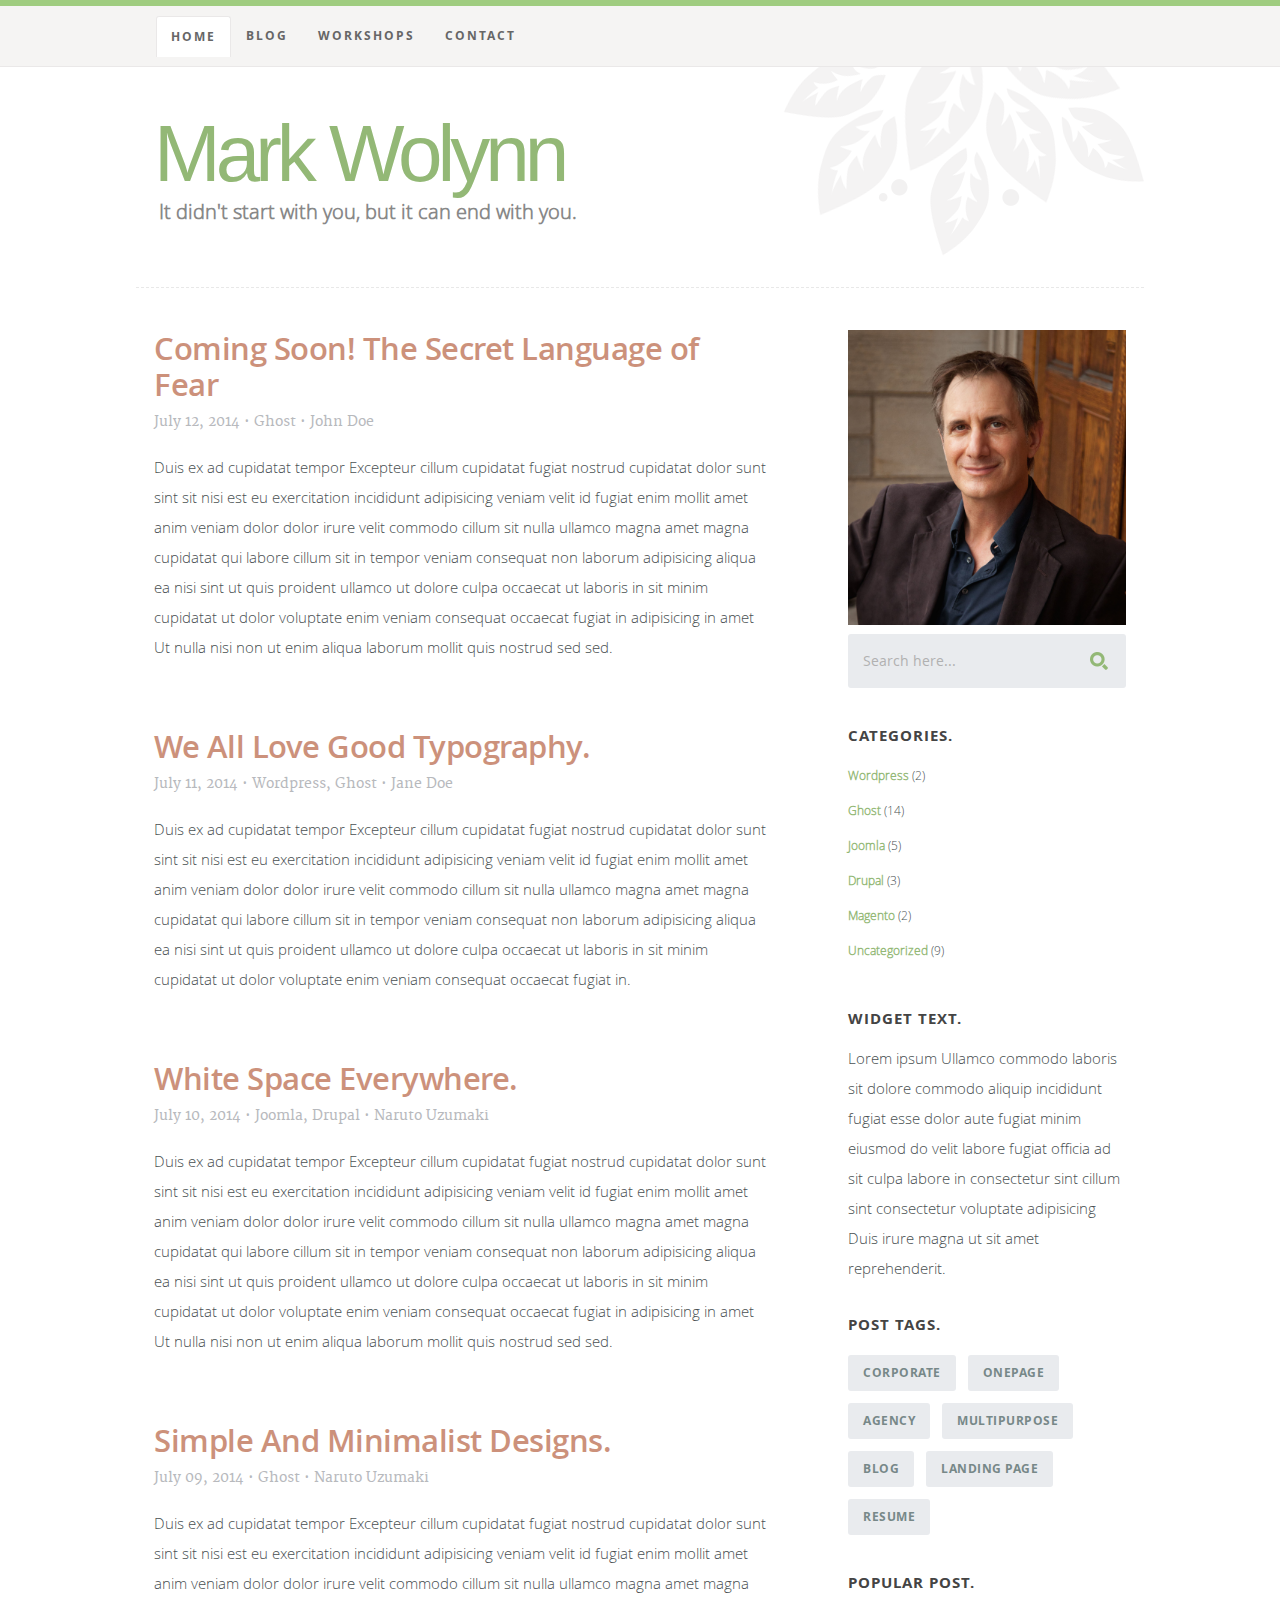
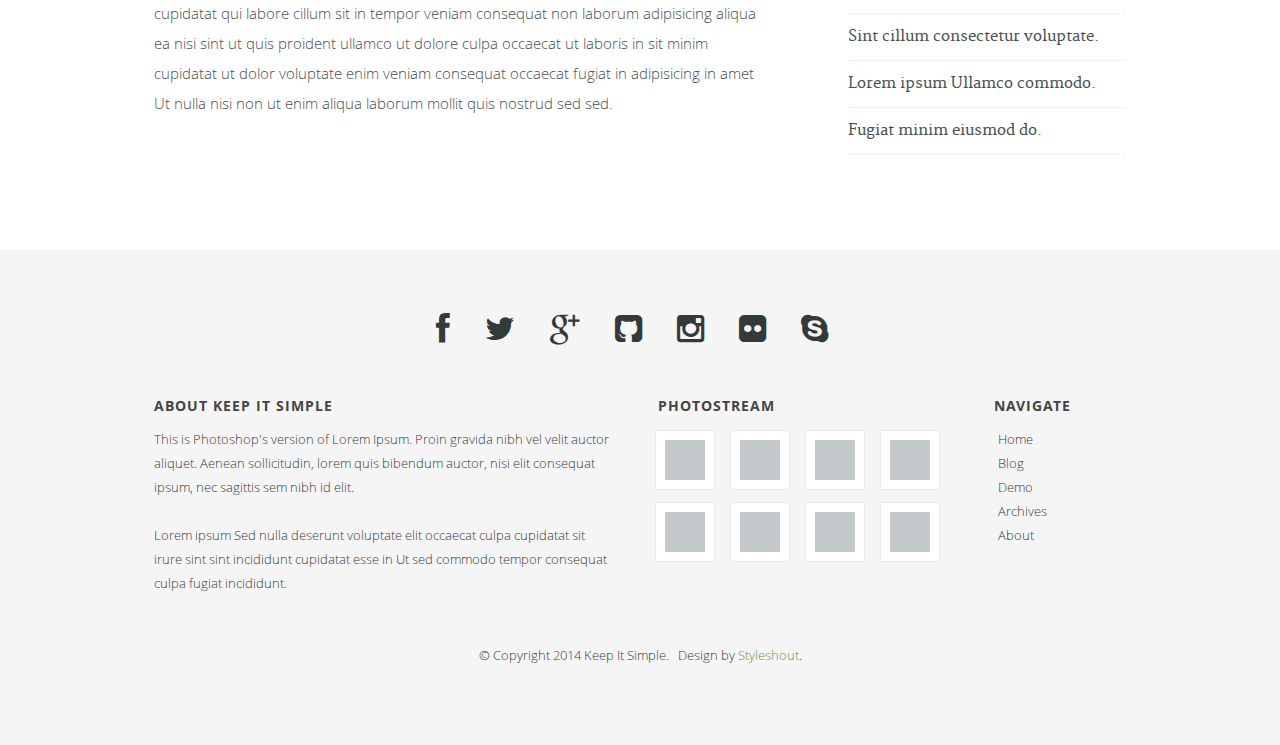
==== index.html @ 11e82af7 "Initial work" ====
<!DOCTYPE html>
<!--[if lt IE 8 ]><html class="no-js ie ie7" lang="en"> <![endif]-->
<!--[if IE 8 ]><html class="no-js ie ie8" lang="en"> <![endif]-->
<!--[if IE 9 ]><html class="no-js ie ie9" lang="en"> <![endif]-->
<!--[if (gte IE 8)|!(IE)]><!--><html class="no-js" lang="en"> <!--<![endif]-->
<head>

   <!--- Basic Page Needs
   ================================================== -->
   <meta charset="utf-8">
    <title>Mark Wolynn</title>
    <meta name="description" content="">  
    <meta name="author" content="">

   <!-- CSS
    ================================================== -->
   <link rel="stylesheet" href="css/default.css">
    <link rel="stylesheet" href="css/layout.css">  
    <link rel="stylesheet" href="css/media-queries.css"> 

   <!-- Script
   ================================================== -->
    <script src="js/modernizr.js"></script>

   <!-- Favicons
    ================================================== -->
    <link rel="shortcut icon" href="favicon.png" >

</head>

<body>

   <!-- Header
   ================================================== -->
   <header id="top">

        <div class="row">

            <div class="header-content twelve columns">
                <h1 id="logo-text"><a href="index.html" title="">Mark Wolynn</a></h1>
                <p id="intro">It didn't start with you, but it can end with you.</p>
            </div>          

        </div>

       <nav id="nav-wrap"> 

            <a class="mobile-btn" href="#nav-wrap" title="Show navigation">Show Menu</a>
               <a class="mobile-btn" href="#" title="Hide navigation">Hide Menu</a>

            <div class="row">                       

                    <ul id="nav" class="nav">
                        <li class="current"><a href="index.html">Home</a></li>
                        <li><a href="">Blog</a></li> 
                        <li><a href="">Workshops</a></li>
                        <li><a href="">Contact</a></li>
                    </ul> <!-- end #nav -->              

            </div> 

       </nav> <!-- end #nav-wrap -->         

   </header> <!-- Header End -->

   <!-- Content
   ================================================== -->
   <div id="content-wrap">

    <div class="row">

        <div id="main" class="eight columns">

            <article class="entry">

                    <header class="entry-header">

                        <h2 class="entry-title">
                            <a href="single.html" title="">Coming Soon! The Secret Language of Fear</a>
                        </h2>                
                    
                        <div class="entry-meta">
                            <ul>
                                <li>July 12, 2014</li>
                                <span class="meta-sep">&bull;</span>                                
                                <li><a href="#" title="" rel="category tag">Ghost</a></li>
                                <span class="meta-sep">&bull;</span>
                                <li>John Doe</li>
                            </ul>
                        </div> 
                     
                    </header> 
                    
                    <div class="entry-content">
                        <p>Duis ex ad cupidatat tempor Excepteur cillum cupidatat fugiat nostrud cupidatat dolor sunt sint sit nisi est eu exercitation incididunt adipisicing veniam velit id fugiat enim mollit amet anim veniam dolor dolor irure velit commodo cillum sit nulla ullamco magna amet magna cupidatat qui labore cillum sit in tempor veniam consequat non laborum adipisicing aliqua ea nisi sint ut quis proident ullamco ut dolore culpa occaecat ut laboris in sit minim cupidatat ut dolor voluptate enim veniam consequat occaecat fugiat in adipisicing in amet Ut nulla nisi non ut enim aliqua laborum mollit quis nostrud sed sed.</p>
                    </div> 

                </article> <!-- end entry -->

                <article class="entry">
                
                    <header class="entry-header">

                        <h2 class="entry-title">
                            <a href="single.html" title="">We All Love Good Typography.</a>
                        </h2>                
                    
                        <div class="entry-meta">
                            <ul>
                                <li>July 11, 2014</li>
                                <span class="meta-sep">&bull;</span>                            
                                <li>
                                    <a href="#" title="" rel="category tag">Wordpress</a>,
                                    <a href="#" title="" rel="category tag">Ghost</a>  
                                </li>
                                <span class="meta-sep">&bull;</span>
                                <li>Jane Doe</li>
                            </ul>
                        </div>
                     
                    </header>           

                    <div class="entry-content">
                        <p>Duis ex ad cupidatat tempor Excepteur cillum cupidatat fugiat nostrud cupidatat dolor sunt sint sit nisi est eu exercitation incididunt adipisicing veniam velit id fugiat enim mollit amet anim veniam dolor dolor irure velit commodo cillum sit nulla ullamco magna amet magna cupidatat qui labore cillum sit in tempor veniam consequat non laborum adipisicing aliqua ea nisi sint ut quis proident ullamco ut dolore culpa occaecat ut laboris in sit minim cupidatat ut dolor voluptate enim veniam consequat occaecat fugiat in.</p>
                    </div> 

                </article> <!-- end entry -->

                <article class="entry">
                
                    <header class="entry-header">

                        <h2 class="entry-title">
                            <a href="single.html" title="">White Space Everywhere.</a>
                        </h2>                
                    
                        <div class="entry-meta">
                            <ul>
                                <li>July 10, 2014</li>
                                <span class="meta-sep">&bull;</span>                                
                                <li>
                                    <a href="#" title="" rel="category tag">Joomla</a>,
                                    <a href="#" title="" rel="category tag">Drupal</a>  
                                </li>
                                <span class="meta-sep">&bull;</span>
                                <li>Naruto Uzumaki</li>
                            </ul>
                        </div> 
                     
                    </header>           

                    <div class="entry-content">
                        <p>Duis ex ad cupidatat tempor Excepteur cillum cupidatat fugiat nostrud cupidatat dolor sunt sint sit nisi est eu exercitation incididunt adipisicing veniam velit id fugiat enim mollit amet anim veniam dolor dolor irure velit commodo cillum sit nulla ullamco magna amet magna cupidatat qui labore cillum sit in tempor veniam consequat non laborum adipisicing aliqua ea nisi sint ut quis proident ullamco ut dolore culpa occaecat ut laboris in sit minim cupidatat ut dolor voluptate enim veniam consequat occaecat fugiat in adipisicing in amet Ut nulla nisi non ut enim aliqua laborum mollit quis nostrud sed sed.</p>
                    </div> 

                </article> <!-- end entry -->  

                <article class="entry">
                
                    <header class="entry-header">

                        <h2 class="entry-title">
                            <a href="single.html" title="">Simple And Minimalist Designs.</a>
                        </h2>                
                    
                        <div class="entry-meta">
                            <ul>
                                <li>July 09, 2014</li>
                                <span class="meta-sep">&bull;</span>                                
                                <li>
                                    <a href="#" title="" rel="category tag">Ghost</a>  
                                </li>
                                <span class="meta-sep">&bull;</span>
                                <li>Naruto Uzumaki</li>
                            </ul>
                        </div> 
                     
                    </header>           

                    <div class="entry-content">
                        <p>Duis ex ad cupidatat tempor Excepteur cillum cupidatat fugiat nostrud cupidatat dolor sunt sint sit nisi est eu exercitation incididunt adipisicing veniam velit id fugiat enim mollit amet anim veniam dolor dolor irure velit commodo cillum sit nulla ullamco magna amet magna cupidatat qui labore cillum sit in tempor veniam consequat non laborum adipisicing aliqua ea nisi sint ut quis proident ullamco ut dolore culpa occaecat ut laboris in sit minim cupidatat ut dolor voluptate enim veniam consequat occaecat fugiat in adipisicing in amet Ut nulla nisi non ut enim aliqua laborum mollit quis nostrud sed sed.</p>
                    </div> 

                </article> <!-- end entry -->   
                        

        </div> <!-- end main -->

        <div id="sidebar" class="four columns">

            <div class="">
                <img src="images/MarkWolynn.jpg">
            </div>

            <div class="widget widget_search">
                  <h3>Search</h3> 
                  <form action="#">

                     <input type="text" value="Search here..." onblur="if(this.value == '') { this.value = 'Search here...'; }" onfocus="if (this.value == 'Search here...') { this.value = ''; }" class="text-search">
                     <input type="submit" value="" class="submit-search">

                  </form>
               </div>

            <div class="widget widget_categories group">
                <h3>Categories.</h3> 
                <ul>
                        <li><a href="#" title="">Wordpress</a> (2)</li>
                        <li><a href="#" title="">Ghost</a> (14)</li>
                        <li><a href="#" title="">Joomla</a> (5)</li>
                        <li><a href="#" title="">Drupal</a> (3)</li>
                        <li><a href="#" title="">Magento</a> (2)</li>
                        <li><a href="#" title="">Uncategorized</a> (9)</li>                     
                    </ul>
                </div>

                <div class="widget widget_text group">
                    <h3>Widget Text.</h3>

                <p>Lorem ipsum Ullamco commodo laboris sit dolore commodo aliquip incididunt fugiat esse dolor aute fugiat minim eiusmod do velit labore fugiat officia ad sit culpa labore in consectetur sint cillum sint consectetur voluptate adipisicing Duis irure magna ut sit amet reprehenderit.</p>

            </div>

            <div class="widget widget_tags">
               <h3>Post Tags.</h3>

               <div class="tagcloud group">
                    <a href="#">Corporate</a>
                  <a href="#">Onepage</a>
                  <a href="#">Agency</a>
                  <a href="#">Multipurpose</a>
                  <a href="#">Blog</a>
                  <a href="#">Landing Page</a>
                  <a href="#">Resume</a>
               </div>
                  
            </div>

            <div class="widget widget_popular">
               <h3>Popular Post.</h3>

               <ul class="link-list">
                  <li><a href="#">Sint cillum consectetur voluptate.</a></li>
                  <li><a href="#">Lorem ipsum Ullamco commodo.</a></li>
                  <li><a href="#">Fugiat minim eiusmod do.</a></li>                     
               </ul>
                  
            </div>
            
        </div> <!-- end sidebar -->

    </div> <!-- end row -->

   </div> <!-- end content-wrap -->
   

   <!-- Footer
   ================================================== -->
   <footer>

      <div class="row"> 

        <div class="twelve columns">    
                <ul class="social-links">
               <li><a href="#"><i class="fa fa-facebook"></i></a></li>
               <li><a href="#"><i class="fa fa-twitter"></i></a></li>
               <li><a href="#"><i class="fa fa-google-plus"></i></a></li>               
               <li><a href="#"><i class="fa fa-github-square"></i></a></li>
               <li><a href="#"><i class="fa fa-instagram"></i></a></li>
               <li><a href="#"><i class="fa fa-flickr"></i></a></li>               
               <li><a href="#"><i class="fa fa-skype"></i></a></li>
            </ul>           
        </div>
        
         <div class="six columns info">

            <h3>About Keep It Simple</h3> 

            <p>This is Photoshop's version  of Lorem Ipsum. Proin gravida nibh vel velit auctor aliquet.
            Aenean sollicitudin, lorem quis bibendum auctor, nisi elit consequat ipsum, nec sagittis sem
            nibh id elit. 
            </p>

            <p>Lorem ipsum Sed nulla deserunt voluptate elit occaecat culpa cupidatat sit irure sint 
            sint incididunt cupidatat esse in Ut sed commodo tempor consequat culpa fugiat incididunt.</p>

         </div>

         <div class="four columns">

            <h3>Photostream</h3>
            
            <ul class="photostream group">
               <li><a href="#"><img alt="thumbnail" src="images/thumb.jpg"></a></li>
               <li><a href="#"><img alt="thumbnail" src="images/thumb.jpg"></a></li>
               <li><a href="#"><img alt="thumbnail" src="images/thumb.jpg"></a></li>
               <li><a href="#"><img alt="thumbnail" src="images/thumb.jpg"></a></li>
               <li><a href="#"><img alt="thumbnail" src="images/thumb.jpg"></a></li>
               <li><a href="#"><img alt="thumbnail" src="images/thumb.jpg"></a></li>
               <li><a href="#"><img alt="thumbnail" src="images/thumb.jpg"></a></li>
               <li><a href="#"><img alt="thumbnail" src="images/thumb.jpg"></a></li>
            </ul>           

         </div>

         <div class="two columns">
            <h3 class="social">Navigate</h3>

            <ul class="navigate group">
               <li><a href="#">Home</a></li>
               <li><a href="#">Blog</a></li>
               <li><a href="#">Demo</a></li>
               <li><a href="#">Archives</a></li>
               <li><a href="#">About</a></li>
            </ul>
         </div>

         <p class="copyright">&copy; Copyright 2014 Keep It Simple. &nbsp; Design by <a title="Styleshout" href="http://www.styleshout.com/">Styleshout</a>.</p>
        
      </div> <!-- End row -->

      <div id="go-top"><a class="smoothscroll" title="Back to Top" href="#top"><i class="fa fa-chevron-up"></i></a></div>

   </footer> <!-- End Footer-->


   <!-- Java Script
   ================================================== -->
   <script src="http://ajax.googleapis.com/ajax/libs/jquery/1.10.2/jquery.min.js"></script>
   <script>window.jQuery || document.write('<script src="js/jquery-1.10.2.min.js"><\/script>')</script>
   <script type="text/javascript" src="js/jquery-migrate-1.2.1.min.js"></script>  
   <script src="js/main.js"></script>

</body>

</html>
---- css/default.css ----
/*
=====================================================================
*   Keep It Simple v2.0 Default Stylesheet
*   url: styleshout.com
*   07-12-2014
=====================================================================

TOC:

a. Webfonts and Icon fonts
b. Reset
c. Default Styles
   1. Basic
   2. Typography
   3. Links
   4. Media
   5. Buttons
   6. Forms
   d. Grid
   e. Others
   1. Clearing
   2. Misc

=====================================================================  */


/* ------------------------------------------------------------------ */
/* a. Webfonts and Icon fonts
 -------------------------------------------------------------------- */

@import url("fonts.css");
@import url("font-awesome/css/font-awesome.min.css");

/* ------------------------------------------------------------------
/* b. Reset
      Adapted from:
      Normalize.css - https://github.com/necolas/normalize.css/
      HTML5 Doctor Reset - html5doctor.com/html-5-reset-stylesheet/
/* ------------------------------------------------------------------ */

html, body, div, span, object, iframe,
h1, h2, h3, h4, h5, h6, p, blockquote, pre,
abbr, address, cite, code,
del, dfn, em, img, ins, kbd, q, samp,
small, strong, sub, sup, var,
b, i,
dl, dt, dd, ol, ul, li,
fieldset, form, label, legend,
table, caption, tbody, tfoot, thead, tr, th, td,
article, aside, canvas, details, figcaption, figure,
footer, header, hgroup, menu, nav, section, summary,
time, mark, audio, video {
   margin: 0;
   padding: 0;
   border: 0;
   outline: 0;
   font-size: 100%;
   vertical-align: baseline;
   background: transparent;
}

article,aside,details,figcaption,figure,
footer,header,hgroup,menu,nav,section {
   display: block;
}

audio,
canvas,
video {
   display: inline-block;
}

audio:not([controls]) {
   display: none;
   height: 0;
}

[hidden] { display: none; }

code, kbd, pre, samp {
   font-family: monospace, serif;
   font-size: 1em;
}

pre {
   white-space: pre;
   white-space: pre-wrap;
   word-wrap: break-word;
}

blockquote, q { quotes: &#8220 &#8220; }

blockquote:before, blockquote:after,
q:before, q:after {
   content: '';
   content: none;
}

ins {
   background-color: #ff9;
   color: #000;
   text-decoration: none;
}

mark {
   background-color: #F1EE78;
   color: #555;
}

del { text-decoration: line-through; }

abbr[title], dfn[title] {
   border-bottom: 1px dotted;
   cursor: help;
}

table {
   border-collapse: collapse;
   border-spacing: 0;
}


/* ------------------------------------------------------------------ */
/* c. Default and Basic Styles
      Adapted from:
      Skeleton CSS Framework - http://www.getskeleton.com/
      Typeplate Typographic Starter Kit - http://typeplate.com/
/* ------------------------------------------------------------------ */


/* 1. Basic  ------------------------------------------------------- */

*,
*:before,
*:after {
   -moz-box-sizing: border-box;
   -webkit-box-sizing: border-box;
   box-sizing: border-box;
}

html { font-size: 62.5%; }

body {
   background: #fff;
   font-family: 'opensans-light', sans-serif;
   font-weight: normal;
   font-size: 15px;
   line-height: 30px;
	color: #4A5153;	

   -webkit-font-smoothing: antialiased; /* Fix for webkit rendering */
	-webkit-text-size-adjust: 100%;
}

/* 2. Typography
      Vertical rhythm with leading derived from 6
--------------------------------------------------------------------- */

h1, h2, h3, h4, h5, h6 {
   color: #444;
	font-family: 'opensans-semibold', sans-serif;
   font-weight: normal;
   text-rendering: optimizeLegibility;
}
h1 a, h2 a, h3 a, h4 a, h5 a, h6 a { font-weight: inherit; }
h1 { font-size: 38px; line-height: 42px; margin-bottom: 12px; letter-spacing: -1px; }
h2 { font-size: 28px; line-height: 36px; margin-bottom: 6px; }
h3 { font-size: 22px; line-height: 30px; margin-bottom: 12px; }
h4 { font-size: 20px; line-height: 30px; margin-bottom: 6px; }
h5 { font-size: 18px; line-height: 30px; }
h6 { font-size: 14px; line-height: 30px; }
.subheader { }

p { margin: 0 0 30px 0; }
p img { margin: 0; }
p.lead {
   font: 18px/33px 'opensans-light', sans-serif;
   margin-bottom: 18px;   
}

/* for 'em' and 'strong' tags, font-size and line-height should be same with
the body tag due to rendering problems in some browsers */
em { font: 15px/30px 'merriweather-italic', sans-serif; }
strong, b { font: 15px/30px 'merriweather-bold', sans-serif; }
small { font-size: 11px; line-height: inherit; }

/*	Blockquotes */
blockquote {
   margin: 30px 0px;
   padding-left: 40px;
   position: relative;
}
blockquote:before {
   content: "\201C";
   opacity: 0.45;
   font-size: 80px;
   line-height: 0px;
   margin: 0;
   font-family: arial, sans-serif;

   position: absolute;
   top:  30px;
	left: 0;
}
blockquote p {
   font-family: georgia, serif;
   font-style: italic;
   padding: 0;
   font-size: 18px;
   line-height: 30px;
}
blockquote cite {
   display: block;
   font-size: 12px;
   font-style: normal;
   line-height: 18px;
}
blockquote cite:before { content: "\2014 \0020"; }
blockquote cite a,
blockquote cite a:visited { color: #8B9798; border: none }

/* ---------------------------------------------------------------------
/*  Pull Quotes Markup
/*
    <aside class="pull-quote">
		<blockquote>
			<p></p>
		</blockquote>
	 </aside>
/*
/* --------------------------------------------------------------------- */
.pull-quote {
   position: relative;
	padding: 18px 30px 18px 0px;
}
.pull-quote:before,
.pull-quote:after {
	height: 1em;
	opacity: 0.45;
	position: absolute;
	font-size: 80px;
   font-family: Arial, Sans-Serif;
}
.pull-quote:before {
	content: "\201C";
	top:  33px;
	left: 0;
}
.pull-quote:after {
	content: '\201D';
	bottom: -33px;
	right: 0;
}
.pull-quote blockquote {
   margin: 0;
}
.pull-quote blockquote:before {
   content: none;
}

/* Abbreviations */
abbr {
   font-family: 'opensans-bold', sans-serif;
	font-variant: small-caps;
	text-transform: lowercase;
   letter-spacing: .5px;
	color: gray;
}
abbr:hover { cursor: help; }

/* drop cap */
.drop-cap:first-letter {
	float: left;
	margin: 0;
	padding: 14px 6px 0 0;
	font-size: 84px;
	font-family: /* Copperplate */ 'opensans-bold', sans-serif;
   line-height: 60px;
	text-indent: 0;
	background: transparent;
	color: inherit;
}

hr { border: solid #E8E8E8; border-width: 1px 0 0; clear: both; margin: 11px 0 30px; height: 0; }


/*  3. Links  ------------------------------------------------------- */

a, a:visited {
   text-decoration: none;
   outline: 0;
   color: #93B876;
   
   -webkit-transition: color .3s ease-in-out;
   -moz-transition: color .3s ease-in-out;
   -o-transition: color .3s ease-in-out;
   transition: color .3s ease-in-out;
}
a:hover, a:focus { color: #34393A; }
p a, p a:visited { line-height: inherit; }


/*  4. List  --------------------------------------------------------- */

ul, ol { margin-bottom: 24px; margin-top: 12px; }
ul { list-style: none  }
ol { list-style: decimal; }
ol, ul.square, ul.circle, ul.disc { margin-left: 17px; }
ul.square { list-style: square }
ul.circle { list-style: circle }
ul.disc { list-style: disc }
ul li { padding-left: 4px; }
ul.large li { }
li p { }
ul ul, ul ol,
ol ol, ol ul { margin: 6px 0 6px 17px; }
ul ul li, ul ol li,
ol ol li, ol ul li { }


/* ---------------------------------------------------------------------
/*  Stats Tab Markup

    <ul class="stats-tabs">
		<li><a href="#">[value]<em>[name]</em></a></li>
	 </ul>

    Extend this object into your markup.
/*
/* --------------------------------------------------------------------- */
.stats-tabs {
   padding: 0;
   margin: 24px 0;
}
.stats-tabs li {
	display: inline-block;
	margin: 0 10px 18px 0;
	padding: 0 10px 0 0;
	border-right: 1px solid #ccc;
}
.stats-tabs li:last-child {
	margin: 0;
	padding: 0;
	border: none;
}
.stats-tabs li a {
	display: inline-block;
	font-size: 24px;
	font-family: 'opensans-bold', sans-serif;
   border: none;
   color: #444;
}
.stats-tabs li a:hover {
   color: #93B876;
}
.stats-tabs li a em {
	display: block;
	margin: 6px 0 0 0;
	font-size: 14px;
	font-family: 'opensans-regular', sans-serif;
   color: #8B9798;
}

/* definition list */
dl { margin: 12px 0; }
dt { margin: 0; color: #93B876; }
dd { margin: 0 0 0 20px; }

/* Lining Definition Style Markup */
.lining dt,
.lining dd {
	display: inline;
	margin: 0;
}
.lining dt + dt:before,
.lining dd + dt:before {
	content: "\A";
	white-space: pre;
}
.lining dd + dd:before {
	content: ", ";
}
.lining dd:before {
	content: ": ";
	margin-left: -0.2em;
}

/* Dictionary Definition Style Markup */
.dictionary-style dt {
	display: inline;
	counter-reset: definitions;
}
.dictionary-style dt + dt:before {
	content: ", ";
	margin-left: -0.2em;
}
.dictionary-style dd {
	display: block;
	counter-increment: definitions;
}
.dictionary-style dd:before {
	content: counter(definitions, decimal) ". ";
}

/* Pagination */
.pagination {
   margin: 36px auto;
   text-align: center;
}
.pagination ul li {
   display: inline-block;
   margin: 0;
   padding: 0;
}
.pagination .page-numbers {
   font: 15px/21px 'opensans-bold', sans-serif;
   display: inline-block;
   padding: 6px 10px;
   margin-right: 3px;
   margin-bottom: 6px;
	color: #6E757C;
	background-color: #E6E8EB;

	-webkit-transition: all 200ms ease-in-out;
	-moz-transition: all 200ms ease-in-out;
	-o-transition: all 200ms ease-in-out;
	-ms-transition: all 200ms ease-in-out;
	transition: all 200ms ease-in-out;

   border-radius: 3px;
}
.pagination .page-numbers:hover {
   background: #838A91;
   color: #fff;
}
.pagination .current,
.pagination .current:hover {
   background-color: #93B876;
   color: #fff;
}
.pagination .inactive,
.pagination .inactive:hover {
   background-color: #E6E8EB;
	color: #A9ADB2;
}
.pagination .prev, .pagination .next {}

/* 5. Media   --------------------------------------------------------- */

img,
video,
iframe,
embed,
object {
   max-width: 100%;
   height: auto;
}
img.pull-right { margin: 12px 0px 0px 18px; }
img.pull-left { margin: 12px 18px 0px 0px; }

/* 6. Buttons  --------------------------------------------------------- */

.button,
.button:visited,
button,
input[type="submit"],
input[type="reset"],
input[type="button"] {
   font: 14px/30px 'opensans-bold', sans-serif;
   background: #9CCF5F;
   color: #fff;
   display: inline-block;   
	text-decoration: none;
   padding: 12px 20px;
	margin-bottom: 18px;
   border: none;
   cursor: pointer;
   height: auto;
   text-transform: uppercase;
   letter-spacing: 2px;
   text-align: center;

   -webkit-transition: all .2s ease-in-out;
	-moz-transition: all .2s ease-in-out;
	-o-transition: all .2s ease-in-out;
	-ms-transition: all .2s ease-in-out;
	transition: all .2s ease-in-out;

   border-radius: 3px;
}

.button:hover,
button:hover,
input[type="submit"]:hover,
input[type="reset"]:hover,
input[type="button"]:hover {
   background: #70A431;
   color: #fff;
}

.button:active,
button:active,
input[type="submit"]:active,
input[type="reset"]:active,
input[type="button"]:active {
   background: #70A431;
   color: #fff;
}

/* Fix for odd Mozilla border & padding issues */
button::-moz-focus-inner,
input::-moz-focus-inner {
    border: 0;
    padding: 0;
}


/* 7. Forms  --------------------------------------------------------- */

form { margin-bottom: 24px; }
fieldset { margin-bottom: 24px; }

input,
button {
	-webkit-font-smoothing: antialiased;
}

input[type="text"],
input[type="password"],
input[type="email"],
textarea,
select {
   display: block;
   padding: 12px 15px;
   margin: 0 0 24px 0;
   border: 0;
   outline: none;
   vertical-align: middle;
   /* min-width: 225px; */
	max-width: 100%;
   
	background: #E9EBEE;
	color: #B1B1B1;

	font-family: 'opensans-regular', sans-serif;
	font-size: 14px;
   line-height: 30px;
   height: 54px;
   border-radius: 3px;
}
textarea {
	min-height: 162px;
}

/* select { padding: 0;
   width: 220px;
   } */

input[type="text"]:focus,
input[type="password"]:focus,
input[type="email"]:focus,
textarea:focus {
	background: #AFB7BE;
	color: #fff;
}

label,
legend {
   font: 16px/24px 'opensans-bold', sans-serif;
	margin: 12px 0;
   color: #3d4145;
   display: block;
}
label span,
legend span {
	color: #8B9798;
   font: 14px/24px 'opensans-regular', sans-serif;
}

input[type="checkbox"],
input[type="radio"] {
   font-size: 15px;
   color: #3d4145;
}

input[type="checkbox"] { display: inline; }


/* ------------------------------------------------------------------ */
/* d. Grid
--------------------------------------------------------------------- */

/* default
--------------------------------------------------------------- */
.row {
   width: 94%;
   max-width: 1008px;
   margin: 0 auto;
}
/* fixed width for IE8 */
.ie .row { width: 1000px; }

.narrow .row { max-width: 980px; }

.row .row { 
	width: auto; 
	max-width: none; 
	margin: 0 -18px; 
}

/* row clearing */
.row:before,
.row:after {
    content: " ";
    display: table;
}
.row:after { clear: both; }

.column, .columns {
   position: relative;
   padding: 0 18px;
   min-height: 1px;
   float: left;
}
.column.centered, .columns.centered  {
    float: none;
    margin: 0 auto;
}

/* removed gutters */
.row.collapsed > .column,
.row.collapsed > .columns,
.column.collapsed, .columns.collapsed  { padding: 0; }

[class*="column"] + [class*="column"]:last-child { float: right; }
[class*="column"] + [class*="column"].end { float: right; }

/* column widths */
.one, .row .one        { width: 8.33333%; }
.two, .row .two        { width: 16.66667%; }
.three, .row .three    { width: 25%; }
.four, .row .four      { width: 33.33333%; }
.five, .row .five      { width: 41.66667%; }
.six, .row .six        { width: 50%; }
.seven, .row .seven    { width: 58.33333%; }
.eight, .row .eight    { width: 66.66667%; }
.nine, .row .nine      { width: 75%; }
.ten .row .ten         { width: 83.33333%; }
.eleven, .row .eleven  { width: 91.66667%; }
.twelve, .row .twelve  { width: 100%; }

/* Offsets */
.row .offset-1    { margin-left: 8.33333%; }
.row .offset-2    { margin-left: 16.66667%; }
.row .offset-3    { margin-left: 25%; }
.row .offset-4    { margin-left: 33.33333%; }
.row .offset-5    { margin-left: 41.66667%; }
.row .offset-6    { margin-left: 50%; }
.row .offset-7    { margin-left: 58.33333%; }
.row .offset-8    { margin-left: 66.66667%; }
.row .offset-9    { margin-left: 75%; }
.row .offset-10   { margin-left: 83.33333%; }
.row .offset-11   { margin-left: 91.66667%; }

/* block grids
--------------------------------------------------------------------- */
.bgrid-sixths [class*="column"]   { width: 16.66667%; }
.bgrid-quarters [class*="column"] { width: 25%; }
.bgrid-thirds [class*="column"]   { width: 33.33333%; }
.bgrid-halves [class*="column"]   { width: 50%; }

[class*="bgrid"] [class*="column"] + [class*="column"]:last-child { float: left; }

/* Left clearing for block grid columns - columns that changes width in
different screen sizes. Allows columns with different heights to align
properly.
--------------------------------------------------------------------- */
.first { clear: left; }   /* first column in default screen */
.s-first { clear: none; } /* first column in smaller screens */

/* smaller screens
--------------------------------------------------------------- */
@media only screen and (max-width: 900px) {

   /* block grids on small screens */
   .s-bgrid-sixths [class*="column"]   { width: 16.66667%; }
   .s-bgrid-quarters [class*="column"] { width: 25%; }
   .s-bgrid-thirds [class*="column"]   { width: 33.33333%; }
   .s-bgrid-halves [class*="column"]   { width: 50%; }

   /* block grids left clearing */
   .first { clear: none; }
   .s-first { clear: left; }

}

/* screenwidth less than 768px - mobile/smaller tablets
--------------------------------------------------------------- */
@media only screen and (max-width: 767px) {

   .row {
	   width: 480px;
	   margin: 0 auto;
      padding: 0;
	}
   .column, .columns {
	   width: auto !important;      
	   float: none;
	   margin-left: 0;
	   margin-right: 0;
      padding: 0 30px;
   }
   .row .row { 
   	width: auto; 
   	max-width: none; 
   	margin: 0 -30px; 
   }

   [class*="column"] + [class*="column"]:last-child { float: none; }
   [class*="bgrid"] [class*="column"] + [class*="column"]:last-child { float: none; }

   /* Offsets */
   .row .offset-1    { margin-left: 0%; }
   .row .offset-2    { margin-left: 0%; }
   .row .offset-3    { margin-left: 0%; }
   .row .offset-4    { margin-left: 0%; }
   .row .offset-5    { margin-left: 0%; }
   .row .offset-6    { margin-left: 0%; }
   .row .offset-7    { margin-left: 0%; }
   .row .offset-8    { margin-left: 0%; }
   .row .offset-9    { margin-left: 0%; }
   .row .offset-10   { margin-left: 0%; }
   .row .offset-11   { margin-left: 0%; }
}

/* screenwidth less than or equal 480px - mobile wide
--------------------------------------------------------------- */
@media only screen and (max-width: 480px) {

   .row { width: auto; }

}

/* larger screens
--------------------------------------------------------------- */
@media screen and (min-width: 1200px) {

   .wide .row { max-width: 1180px; }

}

/* ------------------------------------------------------------------ */
/* e. Others
/* ------------------------------------------------------------------ */

/*  1. Clearing
    (http://nicolasgallagher.com/micro-clearfix-hack/
--------------------------------------------------------------------- */

.group:before,
.group:after {
    content: " ";
    display: table;
}
.group:after {
    clear: both;
}

/*  2. Misc -------------------------------------------------------- */

.remove-bottom { margin-bottom: 0 !important; }
.half-bottom { margin-bottom: 12px !important; }
.add-bottom { margin-bottom: 24px !important; }
.no-border { border: none; }

.text-center  { text-align: center !important; }
.text-left    { text-align: left !important; }
.text-right   { text-align: right !important; }
.pull-left    { float: left !important; }
.pull-right   { float: right !important; }
.align-center {
	margin-left: auto !important;
	margin-right: auto !important;
	text-align: center !important;
}
---- css/layout.css ----
/*
=====================================================================
*   Keep It Simple v2.0 Layout Stylesheet
*   url: styleshout.com
*   07-12-2014
=====================================================================

   TOC:
   a. Default Overrides and Common Styles
   b. Header Styles
   c. Content
   d. Sidebar
   e. Entry
   f. Archives
   g. Footer
 
===================================================================== */


/* a. Default Overrides and Common Styles
/* ------------------------------------------------------------------ */

body { 
	background: #F6F5F5;
}
.page { 
	padding-bottom: 18px;
	margin-bottom: 36px; 
}

.page h2,
.entry h2,
.entry h2 a {
	font: 31px/36px 'opensans-semibold', sans-serif;
	color: #CC917B;
	margin-bottom: 0;
	letter-spacing: -.5px;
}
.page h2 { margin-bottom: 18px; }

.left { float: left; }
.right { float: right; }
.center { width: 100%; margin: auto; text-align: center;}

.row {
   padding-bottom: 30px;
}

/* b. Header Styles
/* ------------------------------------------------------------------ */

header { 
   width: 100%;   
   height: 288px;  
   background: #fff;    
}
header .header-content {
	background: #fff url(img/header-content-bg.png) no-repeat right top;
	height: 288px;
	border-bottom: 1px dashed #E8E8E8;
	position: relative;	
}
/* For high-res devices */
@media
(-webkit-min-device-pixel-ratio: 2),
(min-resolution: 192dpi) {

	header .header-content {
		background: #fff url(img/header-content-bg_@2X.png) no-repeat right top;
		background-size: 361px 256px;
	}

}

/* header logo */
header h1#logo-text { 
	margin: 0; 
	padding: 0; 

	/* change the values of top and left to adjust the position of the logo text */
	position: absolute;
	top: 108px; left: 18px;	
}
header h1#logo-text a {	 
	margin: 0; 
	padding: 0;
	font: normal 80px Calibri, sans-serif;
	letter-spacing: -5px;
	color: #93b876;
	text-decoration: none;
}
header p#intro {	
	margin: 0; 
	padding: 0;
	font: 20px/24px 'opensans-light', Calibri, sans-serif;
	font-weight: bold;	
	color: #888;
	
	/* change the values of top and left to adjust the position */
	position: absolute;
	top: 200px; left: 23px;
}


/* primary navigation
--------------------------------------------------------------------- */
#nav-wrap, #nav-wrap ul, #nav-wrap li, #nav-wrap a {
	 margin: 0;
	 padding: 0;
	 border: none;
	 outline: none;
}

/* nav-wrap */
#nav-wrap {
   font: 12px 'opensans-bold', sans-serif;
   text-transform: uppercase;
   letter-spacing: 2px;   
   background: #F5F4F3;
   border-bottom: 1px solid #EAE8E8;
   width: 100%;

   float: left;
   position: fixed;
   top: 0px;
   left: 0;
   border-top: 6px solid #9FCC7F; 
   z-index: 100;
}

/* hide toggle button */
#nav-wrap  > a { display: none; }

ul#nav {
   min-height: 30px;
   width: auto;
   margin-left: 20px;

	float: left;
   position: relative;
   top: 0;   

   /* left align the menu */
   text-align: left;    
}
ul#nav li {
   position: relative;
   list-style: none;
   height: 30px;
   display: inline-block;   
   padding-top: 10px;
}

/* float left to remove gaps between 1st level list items */
ul#nav > li { float: left; }

/* Links */
ul#nav li a {
   display: inline-block;
   padding: 0 15px;
   line-height: 40px;
	text-decoration: none;
   color: #666666;  

	-webkit-transition: color .2s ease-in-out;
	-moz-transition: color .2s ease-in-out;
	-o-transition: color .2s ease-in-out;
	-ms-transition: color .2s ease-in-out;
	transition: color .2s ease-in-out;
}

ul#nav li a:hover { color: #222; }
ul#nav li a:active { background-color: transparent !important; }
ul#nav li.current > a {    
	background: #fff;	
	padding: 0 14px;  
   border-right: 1px solid #EAE8E8;
   border-top: 1px solid #EAE8E8;
   border-left: 1px solid #EAE8E8; 
   border-radius: 3px 3px 0 0;   
}

/* sub menu */
ul#nav ul {
   position: absolute;
   top: 52px;
   left: 0px;
   padding-bottom: 12px;
	background: #F5F4F3;
   min-width: 100%;
   border: 1px solid #EAE8E8;
   border-top: none;

	border-radius: 0 0 3px 3px;

   /* for transition effects */
   opacity: 0;
   filter: alpha(opacity=0);

	-webkit-transition: opacity .25s ease .1s;
	-moz-transition: opacity .25s ease .1s;
	-o-transition: opacity .25s ease .1s;
	-ms-transition: opacity .25s ease .1s;
	transition: opacity .25s ease .1s;
}

/* 
ul#nav ul ul {
	position: absolute;
	top: 0;
	left: 100%;
	border-radius: 0 3px 3px 0;
}
*/

ul#nav ul li {
   padding: 0;
   display: block;
   text-align: left;

   /* for transition effects */
   height: 0;
	overflow: hidden;

  	-webkit-transition: height .25s ease .1s;
	-moz-transition: height .25s ease .1s;
	-o-transition: height .25s ease .1s;
	-ms-transition: height .25s ease .1s;
	transition: height .25s ease .1s;
}

/* on hover */
ul#nav li:hover > ul { 
	opacity: 1; 
	filter: alpha(opacity=100); 
}
ul#nav li:hover > ul li {
	height: 42px;
	overflow: visible;  
}

/* sub menu anchor links */
ul#nav ul li a {
	padding: 6px 20px;
	margin: 0;
   white-space: nowrap;
   font-size: 13px;
   font-family: 'opensans-regular', sans-serif;
   text-transform: none;
   letter-spacing: 0;   
}


/* c. Content
--------------------------------------------------------------------- */

#content-wrap {
	background: #fff;
	padding: 42px 0 36px 0;
}
#content-wrap #main { padding-right: 40px; }



/* d. Sidebar 
--------------------------------------------------------------------- */

#sidebar {
	padding-top: 0px;
	padding-left: 40px;
}
#sidebar h3 {
	font: 15px/24px 'opensans-bold', sans-serif;
	text-transform: uppercase;
	letter-spacing: 1px;	
}
#sidebar .widget { margin-bottom: 18px; }
#sidebar p { margin-bottom: 12px; }
#sidebar hr { margin-bottom: 24px; }

/* search  */
#sidebar .widget_search { 
	padding-top: 0;  
	margin-bottom: 36px;
}
#sidebar .widget_search h3 { display: none; }
#sidebar .widget_search form {
   position: relative; 
   margin: 0;
}
#sidebar .widget_search .text-search {
	padding-right: 40px;
	border:none;
   width: 100%;
   min-width: 150px;
   border-radius: 3px;
}
#sidebar .widget_search .submit-search {
	background:url(img/search-icon.png) no-repeat;
	box-shadow: none;
	border:none;
	cursor:pointer;
	width: 18px;
	height: 18px;
	min-height: 18px;
   margin: -9px 0 0 0;
   padding: 0;
   position: absolute;
   top: 50%;
   right: 18px;     
}
@media
(-webkit-min-device-pixel-ratio: 2),
(min-resolution: 192dpi) {

	#sidebar .widget_search .submit-search {
		background:url(img/search-icon_@2x.png) no-repeat;
		background-size: 18px 18px;
	}

}

/* categories  */
#sidebar .widget_categories {  }
#sidebar .widget_categories ul { 
	margin-top: 12px; 
	margin-bottom: 24px;
   font-size: 12px;
   vertical-align: center;
}

#sidebar .widget_categories li { 
   margin: 5px 0;
   padding: 0;
}

#sidebar .widget_categories li .city {
   font-weight: bold;
   font-size: 14px;
}

#sidebar .widget_categories li .date { 
   font-size: 13px;
   float: right;
   display: inline-block;
}

#sidebar .widget_categories .button { 
   text-transform: uppercase;
   letter-spacing: 2px;
   display: inline-block;
   margin-left: 6px;
   padding: 0px 5px;
   float: right;
   font-size: 12px;
}

#sidebar .widget_categories a { 
   font-weight: bold;
}


/* link List */
#sidebar .link-list {   
   padding: 0;
   margin: 18px 0 24px 0;
}
#sidebar .link-list li {
	font: 15px/30px 'merriweather-regular', sans-serif;
	padding: 8px 0;
	margin: 0;
	border-bottom: 1px dotted #E6E6E6;
}
#sidebar .link-list li:first-child { 
	border-top: 1px dotted #E6E6E6;
}
#sidebar .link-list li a {	color: #4A5153; }
#sidebar .link-list li a:hover {	color: #313131; /* color: #93B876; */ }


/* tag cloud */
#sidebar .tagcloud {
   margin: 18px 0 24px -12px;
   padding: 0;
   font-size: 17px;
}
#sidebar .tagcloud a {
   font: 12px/24px 'opensans-bold', sans-serif !important;
   display: inline-block;
   float: left;
   margin: 0 0 12px 12px;
   padding: 6px 15px;
   position: relative;
   text-transform: uppercase;
   letter-spacing: 0.5px;

   background: #E9EBEE;
	text-decoration: none;
   letter-spacing: .5px;
   color: #778888;

   -webkit-transition: all .2s ease-in-out;
	-moz-transition: all .2s ease-in-out;
	-o-transition: all .2s ease-in-out;
	-ms-transition: all .2s ease-in-out;
	transition: all .2s ease-in-out;

   border-radius: 3px;
}

#sidebar .tagcloud a:hover {
   color: #fff;
   background: #93B876;
}


/* e. Entry
/* ------------------------------------------------------------------ */
.entry {
	padding-bottom: 12px;
	margin-bottom: 24px;
}
.entry header { height: auto; }

.entry .entry-meta ul {
	margin: 6px 0 18px;
	color: #B7B9BD;
	line-height: 24px;
}
.entry .entry-meta ul li {
	display: inline;
	margin: 0;
	padding: 0;
	font-size: 14px;
	font-family: 'merriweather-regular', sans-serif;	
}
.entry .entry-meta ul .meta-sep {}
.entry .entry-meta ul li a { color: #B7B9BD; }

.entry .entry-content-media {	margin: 24px 0 18px;	}

.entry .tags {
  margin-top: 18px;
  font-family: 'opensans-regular', sans-serif;
  color: #888;
}
.entry .tags a { font-family: 'opensans-bold', sans-serif; }


/* post-nav */
.post-nav {
   margin: 18px 0 6px;
   padding: 12px 0 0 0;
   font: 15px/30px 'opensans-light', sans-serif;
}
.post-nav li {
   display: inline-block;
   margin: 0;
   padding: 0;
   width: 49%;
   line-height: 30px;
}
.post-nav li a { color: #888;  }
.post-nav li strong {
   font: 16px/30px 'opensans-bold', sans-serif;
   text-transform: uppercase;
   color: #93B876;
   letter-spacing: 0.5px;
   display: block;
}
.post-nav li.next {
   float: right;
   text-align: right;
}
.post-nav li.prev {
   float: left;
   text-align: left;
}

/* Comments -------------------------------------------- */

#comments {
   padding-top: 12px;
   padding-bottom: 12px;
}
#comments h3 {
   font: 20px/30px 'opensans-bold', sans-serif;
   margin-bottom: 6px;
}

/* Comments List */
ol.commentlist {
   border-top: 1px dotted #E1E5E3;
	margin: 29px 0 54px 0;
	padding: 0;  
}
.commentlist > li {
   position: relative;
	list-style: none;
	margin: 0;	
	border-bottom: 1px dotted #D9DEDB;
	padding: 24px 0 17px 0;	
	padding-left: 14%;
}
.commentlist li .avatar {
   position: absolute;
   left: 0px;
   display: block;
   height: 48px;
   width: 48px;
}
.commentlist li .avatar img {
   margin-top: 6px;
   height: 48px;
   width: 48px;
  	border-radius: 100%;
}
.commentlist li .comment-info cite {
   font: 16px/30px 'opensans-bold', sans-serif;
   color: #454545;
}
.commentlist li .comment-info .comment-meta {
   font-size: 14px;
   line-height: 24px;
   display: block;
}
.commentlist li .comment-info .comment-meta .reply {
   font-family: 'opensans-bold', sans-serif;
}
.commentlist li .comment-info .comment-meta .sep {
   margin: 0 5px;
   color: #AEB6B7;
}
.commentlist li .comment-text {
	clear: both;
	margin: 18px 0 0 0;
   padding: 0;
   line-height: 30px;
}

/* children */
.commentlist li ul.children {
   margin: 0;
   padding: 18px 0 0 0;
}
.commentlist li ul.children li {
   padding-left:  5% ;
   padding-top: 17px;
   border-top: 1px dotted #D9DEDB;
}

/* comment form ----------------------------------------- */

#comments form { margin-top: 36px; }
#comments form label {
   padding-left: 24px;
   width: 41.66667%;
   float: right;
}
#comments form div {
   margin: 12px 0 18px 0;
}
#comments form input,
#comments form textarea,
#comments form select {
   width: 58.33333%;
   float: left;
}
#comments form .message label {
   display: none;
}
#comments form textarea {
   width: 100%;
}
#comments form button.submit {
	text-transform: uppercase;
	letter-spacing: 2px;
   display: block;
   margin-top: 12px;
}
#comments form span.required {
	color: #93B876;
	font-size: 15px;
}

/* page navigation -------------------------------------- */

.pagenav {
   font: 18px/30px 'opensans-bold', sans-serif;
   text-align: left;
   margin-top: 12px;
   padding-top: 18px;
   margin-bottom: 48px;
   border-top: 1px solid #E8E8E8;
}
.pagenav p {
	margin-bottom: 18px;
}
.pagenav span {
	font: 18px/30px 'opensans-regular', sans-serif;
   color: #C0C6C9;
   margin: 0 15px;
}
.pagenav a[rel="prev"] { 
	margin-right: 10px;
	padding-right: 15px;
	border-right: 1px dotted #CBCFD1;
}
.pagenav a[rel="prev"]:before {
	/*content: '\f053';*/
	/*content: '\f104';*/
	content: '\f177';
	font-family: 'fontawesome';
	font-size: 15px;
	margin-right: 12px;
}
.pagenav a[rel="next"]:after {
	/*content: '\f054';*/
	/*content: '\f105';*/
	content: '\f178';
	font-family: 'fontawesome';
	font-size: 15px;
	margin-left: 12px;
}


/* f. Archives
/* ------------------------------------------------------------------ */
.archive-list h4 {
	font: 15px/24px 'opensans-bold', sans-serif;
	text-transform: uppercase;
	letter-spacing: 1px;
}
.archive-list ul {
	list-style: disc;	
	margin-left: 17px;
}


/* g. Footer
/* ------------------------------------------------------------------ */

footer {	
   padding-top: 36px;
   margin-bottom: 42px;
   font-size: 13px;
   line-height: 24px;
   position: relative; 
   color: #34393A;  
}
footer h3 {
   font: 14px/24px 'opensans-bold', sans-serif;
   margin-bottom: 9px;
   font-weight: normal;
   text-transform: uppercase;
   letter-spacing: 1px;
}
footer p {
	margin-bottom: 24px;	
}

footer a, footer a:visited { color: #6C934D; }
footer a:hover, footer a:focus { color: #34393A; }

footer .info { padding-right: 30px; }

footer ul {
   margin: 0;
   padding: 0;
}
footer ul li {
   margin: 0;
   line-height: 24px;
}
footer ul li a,
footer ul li a:visited { color: #34393A; }
footer ul li a:hover,
footer ul li a:focus { color: #6C934D; }

/* social links */
footer .social-links {
   margin: 18px auto 42px auto;
   padding: 0;  
   text-align: center;
}
footer .social-links li {
   display: inline-block;
   font-size: 32px;
   line-height: 48px;
   padding: 0;
   margin: 0 16px;
   color: #444; 
}
footer .social-links li:first-child { margin-left: 0; }


/* Photostream */
footer .photostream {
   list-style: none;
   margin: 12px 0 24px -15px;
   padding: 0;
   overflow: hidden;
}
footer .photostream li {
   display: inline-block;
   margin: 0 0 12px 12px;
   padding: 0;
}

footer .photostream li a { 
	display: block; 
	height: 60px;
   width: 60px;
   background: #fff;
   padding: 9px;
   border: 1px solid #E9E9E9;
   border-radius: 3px;
}
footer .photostream li a img {   
   vertical-align: bottom;
}
/* copyright */
footer .copyright {
   margin: 0;
   padding: 24px 18px 6px 18px;
   clear: both; 
   text-align: center;
    
}

/* Go To Top Button */
#go-top {
	position: fixed;
	bottom: 30px;
   right: 30px;  
   text-align: center; 
   display: none;
}
#go-top a {
	text-decoration: none;
	border: 0 none;
	display: block;
	width: 48px;
	height: 48px;
	background-color: #494949;

	-webkit-transition: all 0.2s ease-in-out;
   -moz-transition: all 0.2s ease-in-out;
   -o-transition: all 0.2s ease-in-out;
   -ms-transition: all 0.2s ease-in-out;
   transition: all 0.2s ease-in-out;

   color: #fff;
   font-size: 16px;
   line-height: 48px;
 	border-radius: 3px;
}
#go-top a:hover { background: #7BA857; }
---- css/media-queries.css ----
/* 
=====================================================================
*   Keep It Simple Media Queries
*   url: styleshout.com
*   07-12-2014
/* ================================================================== */


/* screenwidth less than or equal 1024px
--------------------------------------------------------------------- */
@media only screen and (max-width: 1024px) {

	/* header styles 
	-------------------------------------------------------------- */
	header h1#logo-text { 		
		top: 114px; 
		left: 18px;	
	}
	header h1#logo-text a {	 		
		font: normal 68px Georgia, Serif;
		letter-spacing: -4px;	
	} 

	/* sidebar 
	-------------------------------------------------------------- */
   #sidebar { padding-left: 18px; }

}

/* screenwidth less than or equal 900px
--------------------------------------------------------------------- */
@media only screen and (max-width: 900px) {

	/* header styles 
	-------------------------------------------------------------- */
	header .header-content {
		background: #fff url(img/header-content-bg.png) no-repeat right top;	
		background-size: 330px 234px;
	}	
	header h1#logo-text a {	 		
		font: normal 60px Georgia, Serif;		
	} 
	header p#intro {			
		font: 15px/24px 'opensans-light', Georgia, Serif;		
		top: 183px; 
		left: 30px;		
	}   

}

/* screenwidth less than 768px - mobile/smaller tablets
---------------------------------------------------------------------- */
@media only screen and (max-width: 767px) {

	/* header styles 
	-------------------------------------------------------------- */
	header,
	header .header-content { 
		height: 276px;      
	}
	header .header-content {
		background: #fff url(img/header-content-bg.png) no-repeat 50% top;	
		padding: 0;	
		border: none;
	}
	header h1#logo-text,
	header p#intro {
		width: 100%;
		text-align: center;
		position: static;
	}
	header h1#logo-text { padding-top: 108px;	}
	header h1#logo-text a {	 		
		font: normal 56px Georgia, Serif;	
		letter-spacing: -3.5px;	
	} 
	header p#intro {			
		font: 15px/24px 'opensans-light', Georgia, Serif;			
	}
	
   /* mobile navigation
   -------------------------------------------------------------------- */
   #nav-wrap {
      z-index: 999; 
      float: none;     
      position: absolute;
      top: 0;
      right: 0;
      border-top: 6px solid #9FCC7F; 
   }
   #nav-wrap > a {	   
      text-align: left;
		border: none;            
      font-size: 12px;
      height: 54px;
      line-height: 54px;     

      font: 0/0 a;
      text-shadow: none;
      color: transparent;

		float: right;
      position: relative;
      top: 0px;
      right: 36px;
   }
	#nav-wrap  > a:before {
	   font-family: 'FontAwesome';
      content: "\f0c9";
      color: #666666;
      margin: 0;
      font-size: 25px;
      line-height: 54px;
      text-align: left;      
      display: block; 
      float: right;     
	}

   /* hide menu panel */
   #nav-wrap ul#nav {
      padding: 12px 30px 60px 30px;
      margin: 0;      
      height: auto;
      display: none;
      clear: both;
      /*width: auto; */
      width: 100%; 
      
      float: none;      
      position: relative;
      top: 0;
      right: 0;           
   }
   
   /* display toggle buttons */
	.no-js #nav-wrap:not( :target ) > a:first-of-type,
	.no-js #nav-wrap:target  > a:last-of-type  {
	   display: block;
	} 
   .js #nav-wrap a { display: block; }  

   /* display menu panels - no JS*/
   .no-js #nav-wrap:target ul#nav  {
      display: block;           
   }

	/* remove float left on 1st level list items */
	ul#nav > li { float: none; }

   ul#nav > li {
      display: block;
      height: auto;      
      text-align: left;
      border-bottom: 1px dotted #D3D5DA;
      padding: 6px 0;
   }
   ul#nav > li:first-child {
		border-top: 1px dotted #D3D5DA;
   }
  
   ul#nav li a {  
      display: block;   
      width: auto;  
      padding: 0;      
      padding: 12px 0; 
      line-height: 16px; /* reset line-height from 40px */
      border: none;
   } 
   ul#nav li.current > a {
   	background: none;
   	border-radius: none;
   	border: none;
   	padding: 12px 0;
   	color: #111;
   } 

   ul#nav li.has-children > a:after {
		content: "+";
		display: inline;
		padding-left: 8px;
		color: #9FCC7F;
		font-weight: bold;
		font-size: 18px;

		position: absolute;
		right: 10px;
		top: 15px;	
	}

   /* sub menu	 */
	ul#nav ul {
		position: static; /* change position to static */
		border-radius: none;
		border: none;
		padding-bottom: 0;
	}
	
	/* sub menu anchor links */
	ul#nav ul li a { padding: 6px 15px 6px 8px; }

	/* on hover */
	ul#nav li.has-children:hover > a:after { content: "-"; }  

	/* content 
	-------------------------------------------------------------- */
	#content-wrap { padding-top: 0; }
	#content-wrap  #main { padding-right: 30px;}	

	.page h2,
	.entry h2,
	.entry h2 a {
		font: 28px/36px 'opensans-semibold', sans-serif;	
		letter-spacing: -.5px;
	}

	.entry h2,
	.entry .entry-meta,
	.page h2 {
		text-align: center;
	}

	/* sidebar 
	-------------------------------------------------------------- */
	#sidebar { padding-left: 30px; }

	/* categories */
	#sidebar .widget_categories ul {	margin-bottom: 12px;	}
	#sidebar .widget_categories ul li {
		display: inline-block;
		margin-right: 6px;
	}

	/* entry 
	-------------------------------------------------------------- */
	.entry .entry-meta ul { margin-top: 9px; }
	.entry .entry-meta ul li { }

	/* tags */
	.tags { text-align: center; }

	/* post-nav */
   .post-nav { margin-top: 18px; }
   .post-nav li {
      display: block;
      margin: 0 0 18px 0;
      width: 100%;
   }
   .post-nav li.next {
      float: none;
      text-align: center;
   }
   .post-nav li.prev {
      float: none;
      text-align: center;
   }

   /* Comments */
   #comments h3 {
      text-align: center;
      margin-left: 0;
   }

   /* Comments List */
   ol.commentlist {
      width: 100%;
      margin-left: 0;
   }
   .commentlist > li { padding-left: 0; }
   .commentlist  li .avatar { display: none; }

   /* comment form */
   #comments form { 
   	margin-left: 0; 
		border-bottom: 1px solid #E8E8E8;		
   }
   #comments form input,
   #comments form textarea,
   #comments form select,
   #comments form label {
      width: 100%;
      float: none;
   }
   #comments form label { padding-left: 0; }
   #comments form div { margin-bottom: 0; }
   #comments form input { margin-bottom: 0; }
   #comments form .message label { display: block; }
   #comments form button.submit { width: 100%; }

   /* page navigation */
   .pagenav { text-align: center; }


	/* page 
	-------------------------------------------------------------- */
   .page { border-bottom: 1px solid #E8E8E8; }


	/* footer 
	-------------------------------------------------------------- */
	footer .social-links { margin-bottom: 36px; }
	footer .social-links li {
		font-size: 28px;
		line-height: 42px;	
		margin: 0 8px;
	}
	footer .navigate { margin-bottom: 30px; }
	footer .navigate li {
		display: inline-block;
		margin-right: 18px;
		line-height: 30px;
	}
	footer .copyright {
		border-top: 1px solid #DFDBDB;
		padding: 24px 30px 6px 30px;
	}

 	/* Go To Top Button */
	#go-top { right: 20px; } 
	#go-top a {
		width: 42px;
		height: 42px;
		line-height: 42px;
	}   

}


/* screenwidth less than or equal 480px - mobile wide
  -------------------------------------------------------------------------- */
@media only screen and (max-width: 480px) {   

	/* header styles 
	-------------------------------------------------------------- */
	header h1#logo-text { padding-top: 105px;	}
	header h1#logo-text a {	font: normal 52px Georgia, Serif; } 
	header p#intro { font: 14px/24px 'opensans-light', Georgia, Serif; }

	/* mobile navigation
   --------------------------------------------------------------- */
	#nav-wrap > a { right: 30px; }  
   #nav-wrap { width: 100%; }
   #nav-wrap ul#nav { width: 100%; }         

}

/* screenwidth less than or equal 420px - mobile narrow
  -------------------------------------------------------------------------- */
@media only screen and (max-width: 420px) { 

	/* header styles 
	-------------------------------------------------------------- */
	header,
	header .header-content { 
		height: 260px;      
	}
	header .header-content {
		background: #fff url(img/header-content-bg.png) no-repeat 50% top;	
		background-size: 300px 213px;
	}
   header h1#logo-text a {	 		
		font: normal 46px Georgia, Serif;		
	} 
	header p#intro {			
		font: 13px/24px 'opensans-light', Georgia, Serif;			
	}

	/* content 
	-------------------------------------------------------------- */
	#content-wrap { margin-top: -24px; }

} 

/* make sure the menu is visible on larger screens
  -------------------------------------------------------------------------- */

@media only screen and (min-width: 768px) {
   
   #nav-wrap ul#nav { display: block !important; }

}
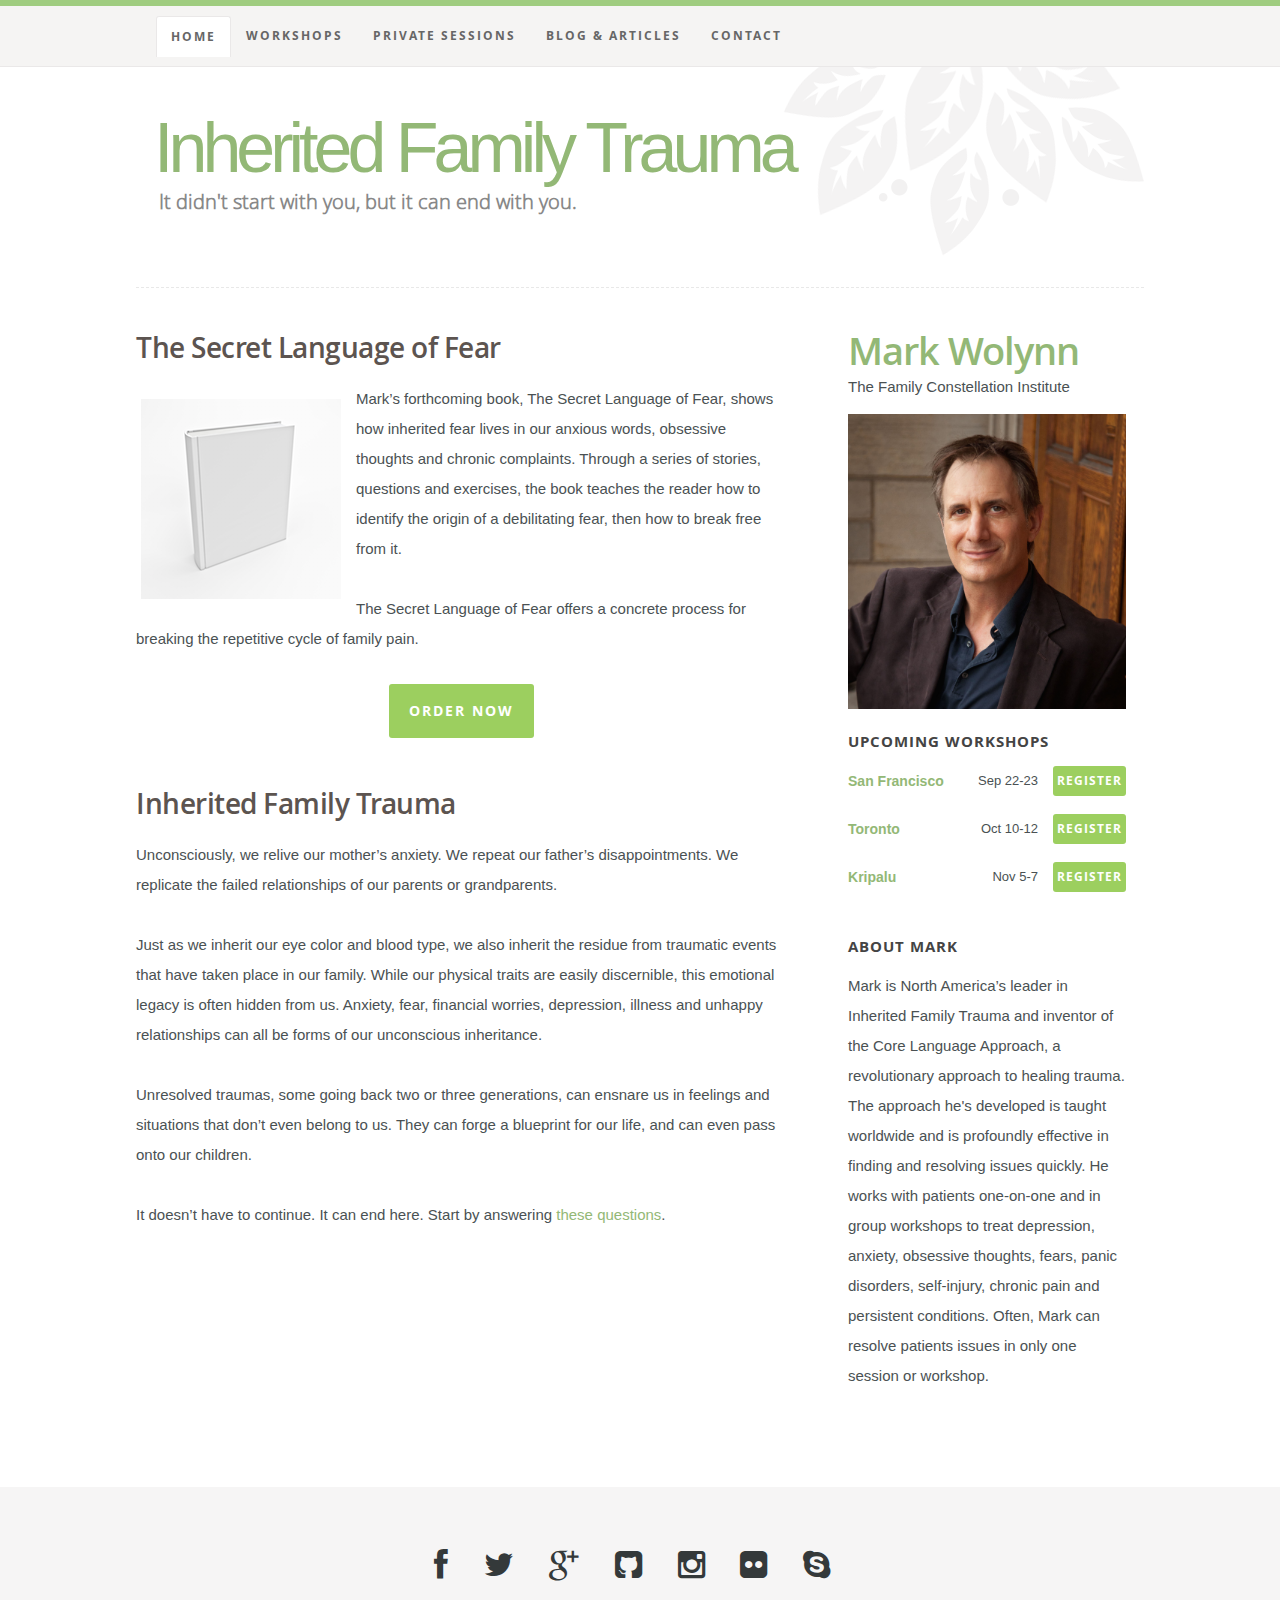
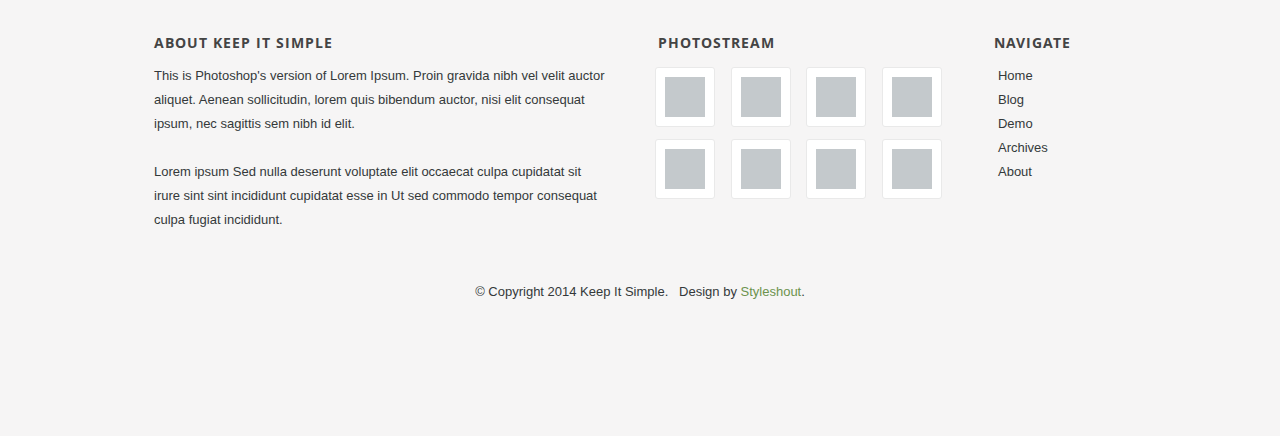
==== commit 91f8e478: "Change which page is index" ====
--- a/index.html
+++ b/index.html
@@ -2,335 +2,292 @@
 <!--[if lt IE 8 ]><html class="no-js ie ie7" lang="en"> <![endif]-->
 <!--[if IE 8 ]><html class="no-js ie ie8" lang="en"> <![endif]-->
 <!--[if IE 9 ]><html class="no-js ie ie9" lang="en"> <![endif]-->
-<!--[if (gte IE 8)|!(IE)]><!--><html class="no-js" lang="en"> <!--<![endif]-->
+<!--[if (gte IE 8)|!(IE)]><!-->
+<html class="no-js" lang="en">
+<!--<![endif]-->
+
 <head>
 
-   <!--- Basic Page Needs
-   ================================================== -->
-   <meta charset="utf-8">
+    <!--- Basic Page Needs
+   ================================================== -->
+    <meta charset="utf-8">
     <title>Mark Wolynn</title>
-    <meta name="description" content="">  
+    <meta name="description" content="">
     <meta name="author" content="">
 
-   <!-- CSS
+    <!-- CSS
     ================================================== -->
-   <link rel="stylesheet" href="css/default.css">
-    <link rel="stylesheet" href="css/layout.css">  
-    <link rel="stylesheet" href="css/media-queries.css"> 
-
-   <!-- Script
+    <link rel="stylesheet" href="css/default.css">
+    <link rel="stylesheet" href="css/layout.css">
+    <link rel="stylesheet" href="css/media-queries.css">
+
+    <!-- Script
    ================================================== -->
     <script src="js/modernizr.js"></script>
 
-   <!-- Favicons
+    <!-- Favicons
     ================================================== -->
-    <link rel="shortcut icon" href="favicon.png" >
+    <link rel="shortcut icon" href="favicon.png">
 
 </head>
 
-<body>
-
-   <!-- Header
-   ================================================== -->
-   <header id="top">
+<body class="page">
+
+    <!-- Header
+   ================================================== -->
+    <header id="top">
 
         <div class="row">
 
             <div class="header-content twelve columns">
-                <h1 id="logo-text"><a href="index.html" title="">Mark Wolynn</a></h1>
+
+                <h1 id="logo-text"><a href="index.html" title="">Inherited Family Trauma</a></h1>
                 <p id="intro">It didn't start with you, but it can end with you.</p>
-            </div>          
-
-        </div>
-
-       <nav id="nav-wrap"> 
+
+            </div>
+
+        </div>
+
+        <nav id="nav-wrap">
 
             <a class="mobile-btn" href="#nav-wrap" title="Show navigation">Show Menu</a>
-               <a class="mobile-btn" href="#" title="Hide navigation">Hide Menu</a>
-
-            <div class="row">                       
-
-                    <ul id="nav" class="nav">
-                        <li class="current"><a href="index.html">Home</a></li>
-                        <li><a href="">Blog</a></li> 
-                        <li><a href="">Workshops</a></li>
-                        <li><a href="">Contact</a></li>
-                    </ul> <!-- end #nav -->              
-
-            </div> 
-
-       </nav> <!-- end #nav-wrap -->         
-
-   </header> <!-- Header End -->
-
-   <!-- Content
-   ================================================== -->
-   <div id="content-wrap">
-
-    <div class="row">
-
-        <div id="main" class="eight columns">
-
-            <article class="entry">
-
-                    <header class="entry-header">
-
+            <a class="mobile-btn" href="#" title="Hide navigation">Hide Menu</a>
+
+            <div class="row">
+
+                <ul id="nav" class="nav">
+                    <li class="current"><a href="index.html">Home</a></li>
+                    <li><a href="">Workshops</a></li> 
+                    <li><a href="">Private Sessions</a></li>
+                    <li><a href="">Blog &amp; Articles</a></li>
+                    <li><a href="">Contact</a></li>
+                </ul>
+                <!-- end #nav -->
+
+            </div>
+
+        </nav>
+        <!-- end #nav-wrap -->
+
+    </header>
+    <!-- Header End -->
+
+    <!-- Content
+   ================================================== -->
+    <div id="content-wrap">
+
+        <div class="row">
+
+            <div id="main" class="eight columns">
+
+                <section class="page">
+
+                    <div class="row">
                         <h2 class="entry-title">
-                            <a href="single.html" title="">Coming Soon! The Secret Language of Fear</a>
-                        </h2>                
-                    
-                        <div class="entry-meta">
-                            <ul>
-                                <li>July 12, 2014</li>
-                                <span class="meta-sep">&bull;</span>                                
-                                <li><a href="#" title="" rel="category tag">Ghost</a></li>
-                                <span class="meta-sep">&bull;</span>
-                                <li>John Doe</li>
-                            </ul>
-                        </div> 
-                     
-                    </header> 
-                    
-                    <div class="entry-content">
-                        <p>Duis ex ad cupidatat tempor Excepteur cillum cupidatat fugiat nostrud cupidatat dolor sunt sint sit nisi est eu exercitation incididunt adipisicing veniam velit id fugiat enim mollit amet anim veniam dolor dolor irure velit commodo cillum sit nulla ullamco magna amet magna cupidatat qui labore cillum sit in tempor veniam consequat non laborum adipisicing aliqua ea nisi sint ut quis proident ullamco ut dolore culpa occaecat ut laboris in sit minim cupidatat ut dolor voluptate enim veniam consequat occaecat fugiat in adipisicing in amet Ut nulla nisi non ut enim aliqua laborum mollit quis nostrud sed sed.</p>
-                    </div> 
-
-                </article> <!-- end entry -->
-
-                <article class="entry">
-                
-                    <header class="entry-header">
+                            The Secret Language of Fear
+                        </h2>
+
+                        <img class="left" style="padding: 15px 15px 0 5px" src="images/book-cover.png"/>
+
+                        <p>Mark’s forthcoming book, The Secret Language of Fear, shows how inherited fear lives in our anxious words, obsessive thoughts and chronic complaints. Through a series of stories, questions and exercises, the book teaches the reader how to identify the origin of a debilitating fear, then how to break free from it. </p>
+
+                        <p>The Secret Language of Fear offers a concrete process for breaking the repetitive cycle of family pain.</p>
+
+                        <div class="center"><div class="button">Order Now</div></div>
+                    </div>
+
+                    <div class="row">
 
                         <h2 class="entry-title">
-                            <a href="single.html" title="">We All Love Good Typography.</a>
-                        </h2>                
-                    
-                        <div class="entry-meta">
-                            <ul>
-                                <li>July 11, 2014</li>
-                                <span class="meta-sep">&bull;</span>                            
-                                <li>
-                                    <a href="#" title="" rel="category tag">Wordpress</a>,
-                                    <a href="#" title="" rel="category tag">Ghost</a>  
-                                </li>
-                                <span class="meta-sep">&bull;</span>
-                                <li>Jane Doe</li>
-                            </ul>
-                        </div>
-                     
-                    </header>           
-
-                    <div class="entry-content">
-                        <p>Duis ex ad cupidatat tempor Excepteur cillum cupidatat fugiat nostrud cupidatat dolor sunt sint sit nisi est eu exercitation incididunt adipisicing veniam velit id fugiat enim mollit amet anim veniam dolor dolor irure velit commodo cillum sit nulla ullamco magna amet magna cupidatat qui labore cillum sit in tempor veniam consequat non laborum adipisicing aliqua ea nisi sint ut quis proident ullamco ut dolore culpa occaecat ut laboris in sit minim cupidatat ut dolor voluptate enim veniam consequat occaecat fugiat in.</p>
-                    </div> 
-
-                </article> <!-- end entry -->
-
-                <article class="entry">
-                
-                    <header class="entry-header">
-
-                        <h2 class="entry-title">
-                            <a href="single.html" title="">White Space Everywhere.</a>
-                        </h2>                
-                    
-                        <div class="entry-meta">
-                            <ul>
-                                <li>July 10, 2014</li>
-                                <span class="meta-sep">&bull;</span>                                
-                                <li>
-                                    <a href="#" title="" rel="category tag">Joomla</a>,
-                                    <a href="#" title="" rel="category tag">Drupal</a>  
-                                </li>
-                                <span class="meta-sep">&bull;</span>
-                                <li>Naruto Uzumaki</li>
-                            </ul>
-                        </div> 
-                     
-                    </header>           
-
-                    <div class="entry-content">
-                        <p>Duis ex ad cupidatat tempor Excepteur cillum cupidatat fugiat nostrud cupidatat dolor sunt sint sit nisi est eu exercitation incididunt adipisicing veniam velit id fugiat enim mollit amet anim veniam dolor dolor irure velit commodo cillum sit nulla ullamco magna amet magna cupidatat qui labore cillum sit in tempor veniam consequat non laborum adipisicing aliqua ea nisi sint ut quis proident ullamco ut dolore culpa occaecat ut laboris in sit minim cupidatat ut dolor voluptate enim veniam consequat occaecat fugiat in adipisicing in amet Ut nulla nisi non ut enim aliqua laborum mollit quis nostrud sed sed.</p>
-                    </div> 
-
-                </article> <!-- end entry -->  
-
-                <article class="entry">
-                
-                    <header class="entry-header">
-
-                        <h2 class="entry-title">
-                            <a href="single.html" title="">Simple And Minimalist Designs.</a>
-                        </h2>                
-                    
-                        <div class="entry-meta">
-                            <ul>
-                                <li>July 09, 2014</li>
-                                <span class="meta-sep">&bull;</span>                                
-                                <li>
-                                    <a href="#" title="" rel="category tag">Ghost</a>  
-                                </li>
-                                <span class="meta-sep">&bull;</span>
-                                <li>Naruto Uzumaki</li>
-                            </ul>
-                        </div> 
-                     
-                    </header>           
-
-                    <div class="entry-content">
-                        <p>Duis ex ad cupidatat tempor Excepteur cillum cupidatat fugiat nostrud cupidatat dolor sunt sint sit nisi est eu exercitation incididunt adipisicing veniam velit id fugiat enim mollit amet anim veniam dolor dolor irure velit commodo cillum sit nulla ullamco magna amet magna cupidatat qui labore cillum sit in tempor veniam consequat non laborum adipisicing aliqua ea nisi sint ut quis proident ullamco ut dolore culpa occaecat ut laboris in sit minim cupidatat ut dolor voluptate enim veniam consequat occaecat fugiat in adipisicing in amet Ut nulla nisi non ut enim aliqua laborum mollit quis nostrud sed sed.</p>
-                    </div> 
-
-                </article> <!-- end entry -->   
-                        
-
-        </div> <!-- end main -->
-
-        <div id="sidebar" class="four columns">
-
-            <div class="">
-                <img src="images/MarkWolynn.jpg">
-            </div>
-
-            <div class="widget widget_search">
-                  <h3>Search</h3> 
-                  <form action="#">
-
-                     <input type="text" value="Search here..." onblur="if(this.value == '') { this.value = 'Search here...'; }" onfocus="if (this.value == 'Search here...') { this.value = ''; }" class="text-search">
-                     <input type="submit" value="" class="submit-search">
-
-                  </form>
-               </div>
-
-            <div class="widget widget_categories group">
-                <h3>Categories.</h3> 
-                <ul>
-                        <li><a href="#" title="">Wordpress</a> (2)</li>
-                        <li><a href="#" title="">Ghost</a> (14)</li>
-                        <li><a href="#" title="">Joomla</a> (5)</li>
-                        <li><a href="#" title="">Drupal</a> (3)</li>
-                        <li><a href="#" title="">Magento</a> (2)</li>
-                        <li><a href="#" title="">Uncategorized</a> (9)</li>                     
+                            Inherited Family Trauma
+                        </h2>
+
+                        <p>Unconsciously, we relive our mother’s anxiety. We repeat our father’s disappointments. We replicate the failed relationships of our parents or grandparents.</p>
+
+                        <p>Just as we inherit our eye color and blood type, we also inherit the residue from traumatic events that have taken place in our family. While our physical traits are easily discernible, this emotional legacy is often hidden from us. Anxiety, fear, financial worries, depression, illness and unhappy relationships can all be forms of our unconscious inheritance.</p>
+
+                        <p>Unresolved traumas, some going back two or three generations, can ensnare us in feelings and situations that don’t even belong to us. They can forge a blueprint for our life, and can even pass onto our children.</p>
+
+                        <p>It doesn’t have to continue. It can end here. Start by answering <a href="">these questions</a>.</p>
+                    </div>
+
+                </section>
+                <!-- End page -->
+
+            </div>
+            <!-- End main -->
+
+
+            <div id="sidebar" class="four columns">
+
+                <h1 id="logo-text" style="margin: 0"><a href="index.html" title="">Mark Wolynn</a></h1>
+                <p id="intro">The Family Constellation Institute</p>
+
+                <div class="" style="padding-bottom: 4%">
+                    <img src="images/MarkWolynn.jpg">
+                </div>
+
+                <div class="widget widget_categories group">
+                    <h3>Upcoming Workshops</h3>
+                    <ul>
+                        <li style="clear:both">
+                            <a href="#" title="San Francisco" class="city">San Francisco</a>
+                            <div class="button">Register</div>
+                            <div class="date">Sep 22-23</div>
+                        </li>
+                        <li style="clear:both">
+                            <a href="#" title="Toronto" class="city">Toronto</a>
+                            <div class="button">Register</div>
+                            <div class="date">Oct 10-12</div>
+                        </li>
+                        <li style="clear:both">
+                            <a href="#" title="Kripalu" class="city">Kripalu</a>
+                            <div class="button">Register</div>
+                            <div class="date">Nov 5-7</div>
+                        </li>
                     </ul>
                 </div>
 
                 <div class="widget widget_text group">
-                    <h3>Widget Text.</h3>
-
-                <p>Lorem ipsum Ullamco commodo laboris sit dolore commodo aliquip incididunt fugiat esse dolor aute fugiat minim eiusmod do velit labore fugiat officia ad sit culpa labore in consectetur sint cillum sint consectetur voluptate adipisicing Duis irure magna ut sit amet reprehenderit.</p>
-
-            </div>
-
-            <div class="widget widget_tags">
-               <h3>Post Tags.</h3>
-
-               <div class="tagcloud group">
-                    <a href="#">Corporate</a>
-                  <a href="#">Onepage</a>
-                  <a href="#">Agency</a>
-                  <a href="#">Multipurpose</a>
-                  <a href="#">Blog</a>
-                  <a href="#">Landing Page</a>
-                  <a href="#">Resume</a>
-               </div>
-                  
-            </div>
-
-            <div class="widget widget_popular">
-               <h3>Popular Post.</h3>
-
-               <ul class="link-list">
-                  <li><a href="#">Sint cillum consectetur voluptate.</a></li>
-                  <li><a href="#">Lorem ipsum Ullamco commodo.</a></li>
-                  <li><a href="#">Fugiat minim eiusmod do.</a></li>                     
-               </ul>
-                  
-            </div>
-            
-        </div> <!-- end sidebar -->
-
-    </div> <!-- end row -->
-
-   </div> <!-- end content-wrap -->
-   
-
-   <!-- Footer
-   ================================================== -->
-   <footer>
-
-      <div class="row"> 
-
-        <div class="twelve columns">    
+                    <h3>About Mark</h3>
+
+                    <p>Mark is North America’s leader in Inherited Family Trauma and inventor of the Core Language Approach, a revolutionary approach to healing trauma. The approach he's developed is taught worldwide and is profoundly effective in finding and resolving issues quickly. He works with patients one-on-one and in group workshops to treat depression, anxiety, obsessive thoughts, fears, panic disorders, self-injury, chronic pain and persistent conditions. Often, Mark can resolve patients issues in only one session or workshop.</p>
+
+                </div>
+
+            </div>
+            <!-- end sidebar -->
+
+        </div>
+        <!-- end row -->
+
+    </div>
+    <!-- end content-wrap -->
+
+
+    <!-- Footer
+   ================================================== -->
+    <footer>
+
+        <div class="row">
+
+            <div class="twelve columns">
                 <ul class="social-links">
-               <li><a href="#"><i class="fa fa-facebook"></i></a></li>
-               <li><a href="#"><i class="fa fa-twitter"></i></a></li>
-               <li><a href="#"><i class="fa fa-google-plus"></i></a></li>               
-               <li><a href="#"><i class="fa fa-github-square"></i></a></li>
-               <li><a href="#"><i class="fa fa-instagram"></i></a></li>
-               <li><a href="#"><i class="fa fa-flickr"></i></a></li>               
-               <li><a href="#"><i class="fa fa-skype"></i></a></li>
-            </ul>           
-        </div>
-        
-         <div class="six columns info">
-
-            <h3>About Keep It Simple</h3> 
-
-            <p>This is Photoshop's version  of Lorem Ipsum. Proin gravida nibh vel velit auctor aliquet.
-            Aenean sollicitudin, lorem quis bibendum auctor, nisi elit consequat ipsum, nec sagittis sem
-            nibh id elit. 
-            </p>
-
-            <p>Lorem ipsum Sed nulla deserunt voluptate elit occaecat culpa cupidatat sit irure sint 
-            sint incididunt cupidatat esse in Ut sed commodo tempor consequat culpa fugiat incididunt.</p>
-
-         </div>
-
-         <div class="four columns">
-
-            <h3>Photostream</h3>
-            
-            <ul class="photostream group">
-               <li><a href="#"><img alt="thumbnail" src="images/thumb.jpg"></a></li>
-               <li><a href="#"><img alt="thumbnail" src="images/thumb.jpg"></a></li>
-               <li><a href="#"><img alt="thumbnail" src="images/thumb.jpg"></a></li>
-               <li><a href="#"><img alt="thumbnail" src="images/thumb.jpg"></a></li>
-               <li><a href="#"><img alt="thumbnail" src="images/thumb.jpg"></a></li>
-               <li><a href="#"><img alt="thumbnail" src="images/thumb.jpg"></a></li>
-               <li><a href="#"><img alt="thumbnail" src="images/thumb.jpg"></a></li>
-               <li><a href="#"><img alt="thumbnail" src="images/thumb.jpg"></a></li>
-            </ul>           
-
-         </div>
-
-         <div class="two columns">
-            <h3 class="social">Navigate</h3>
-
-            <ul class="navigate group">
-               <li><a href="#">Home</a></li>
-               <li><a href="#">Blog</a></li>
-               <li><a href="#">Demo</a></li>
-               <li><a href="#">Archives</a></li>
-               <li><a href="#">About</a></li>
-            </ul>
-         </div>
-
-         <p class="copyright">&copy; Copyright 2014 Keep It Simple. &nbsp; Design by <a title="Styleshout" href="http://www.styleshout.com/">Styleshout</a>.</p>
-        
-      </div> <!-- End row -->
-
-      <div id="go-top"><a class="smoothscroll" title="Back to Top" href="#top"><i class="fa fa-chevron-up"></i></a></div>
-
-   </footer> <!-- End Footer-->
-
-
-   <!-- Java Script
-   ================================================== -->
-   <script src="http://ajax.googleapis.com/ajax/libs/jquery/1.10.2/jquery.min.js"></script>
-   <script>window.jQuery || document.write('<script src="js/jquery-1.10.2.min.js"><\/script>')</script>
-   <script type="text/javascript" src="js/jquery-migrate-1.2.1.min.js"></script>  
-   <script src="js/main.js"></script>
+                    <li><a href="#"><i class="fa fa-facebook"></i></a>
+                    </li>
+                    <li><a href="#"><i class="fa fa-twitter"></i></a>
+                    </li>
+                    <li><a href="#"><i class="fa fa-google-plus"></i></a>
+                    </li>
+                    <li><a href="#"><i class="fa fa-github-square"></i></a>
+                    </li>
+                    <li><a href="#"><i class="fa fa-instagram"></i></a>
+                    </li>
+                    <li><a href="#"><i class="fa fa-flickr"></i></a>
+                    </li>
+                    <li><a href="#"><i class="fa fa-skype"></i></a>
+                    </li>
+                </ul>
+            </div>
+
+            <div class="six columns info">
+
+                <h3>About Keep It Simple</h3>
+
+                <p>This is Photoshop's version of Lorem Ipsum. Proin gravida nibh vel velit auctor aliquet. Aenean sollicitudin, lorem quis bibendum auctor, nisi elit consequat ipsum, nec sagittis sem nibh id elit.
+                </p>
+
+                <p>Lorem ipsum Sed nulla deserunt voluptate elit occaecat culpa cupidatat sit irure sint sint incididunt cupidatat esse in Ut sed commodo tempor consequat culpa fugiat incididunt.</p>
+
+            </div>
+
+            <div class="four columns">
+
+                <h3>Photostream</h3>
+
+                <ul class="photostream group">
+                    <li>
+                        <a href="#">
+                            <img alt="thumbnail" src="images/thumb.jpg">
+                        </a>
+                    </li>
+                    <li>
+                        <a href="#">
+                            <img alt="thumbnail" src="images/thumb.jpg">
+                        </a>
+                    </li>
+                    <li>
+                        <a href="#">
+                            <img alt="thumbnail" src="images/thumb.jpg">
+                        </a>
+                    </li>
+                    <li>
+                        <a href="#">
+                            <img alt="thumbnail" src="images/thumb.jpg">
+                        </a>
+                    </li>
+                    <li>
+                        <a href="#">
+                            <img alt="thumbnail" src="images/thumb.jpg">
+                        </a>
+                    </li>
+                    <li>
+                        <a href="#">
+                            <img alt="thumbnail" src="images/thumb.jpg">
+                        </a>
+                    </li>
+                    <li>
+                        <a href="#">
+                            <img alt="thumbnail" src="images/thumb.jpg">
+                        </a>
+                    </li>
+                    <li>
+                        <a href="#">
+                            <img alt="thumbnail" src="images/thumb.jpg">
+                        </a>
+                    </li>
+                </ul>
+
+            </div>
+
+            <div class="two columns">
+                <h3 class="social">Navigate</h3>
+
+                <ul class="navigate group">
+                    <li><a href="#">Home</a>
+                    </li>
+                    <li><a href="#">Blog</a>
+                    </li>
+                    <li><a href="#">Demo</a>
+                    </li>
+                    <li><a href="#">Archives</a>
+                    </li>
+                    <li><a href="#">About</a>
+                    </li>
+                </ul>
+            </div>
+
+            <p class="copyright">&copy; Copyright 2014 Keep It Simple. &nbsp; Design by <a title="Styleshout" href="http://www.styleshout.com/">Styleshout</a>.</p>
+
+        </div>
+        <!-- End row -->
+
+        <div id="go-top"><a class="smoothscroll" title="Back to Top" href="#top"><i class="fa fa-chevron-up"></i></a>
+        </div>
+
+    </footer>
+    <!-- End Footer-->
+
+
+    <!-- Java Script
+   ================================================== -->
+    <script src="http://ajax.googleapis.com/ajax/libs/jquery/1.10.2/jquery.min.js"></script>
+    <script>
+    window.jQuery || document.write('<script src="js/jquery-1.10.2.min.js"><\/script>')
+    </script>
+    <script type="text/javascript" src="js/jquery-migrate-1.2.1.min.js"></script>
+    <script src="js/main.js"></script>
 
 </body>
 
-</html>+</html>
--- a/css/default.css
+++ b/css/default.css
@@ -142,7 +142,7 @@
 
 body {
    background: #fff;
-   font-family: 'opensans-light', sans-serif;
+   font-family: 'opensans', sans-serif;
    font-weight: normal;
    font-size: 15px;
    line-height: 30px;
--- a/css/layout.css
+++ b/css/layout.css
@@ -31,8 +31,8 @@
 .page h2,
 .entry h2,
 .entry h2 a {
-	font: 31px/36px 'opensans-semibold', sans-serif;
-	color: #CC917B;
+	font: 28px/36px 'opensans-semibold', sans-serif;
+	color: #5C5450;
 	margin-bottom: 0;
 	letter-spacing: -.5px;
 }
@@ -84,7 +84,7 @@
 header h1#logo-text a {	 
 	margin: 0; 
 	padding: 0;
-	font: normal 80px Calibri, sans-serif;
+	font: normal 70px Calibri, sans-serif;
 	letter-spacing: -5px;
 	color: #93b876;
 	text-decoration: none;
@@ -98,7 +98,7 @@
 	
 	/* change the values of top and left to adjust the position */
 	position: absolute;
-	top: 200px; left: 23px;
+	top: 190px; left: 23px;
 }
 
 
@@ -347,10 +347,10 @@
 
 #sidebar .widget_categories .button { 
    text-transform: uppercase;
-   letter-spacing: 2px;
+   letter-spacing: 1px;
    display: inline-block;
-   margin-left: 6px;
-   padding: 0px 5px;
+   margin-left: 15px;
+   padding: 0px 4px;
    float: right;
    font-size: 12px;
 }
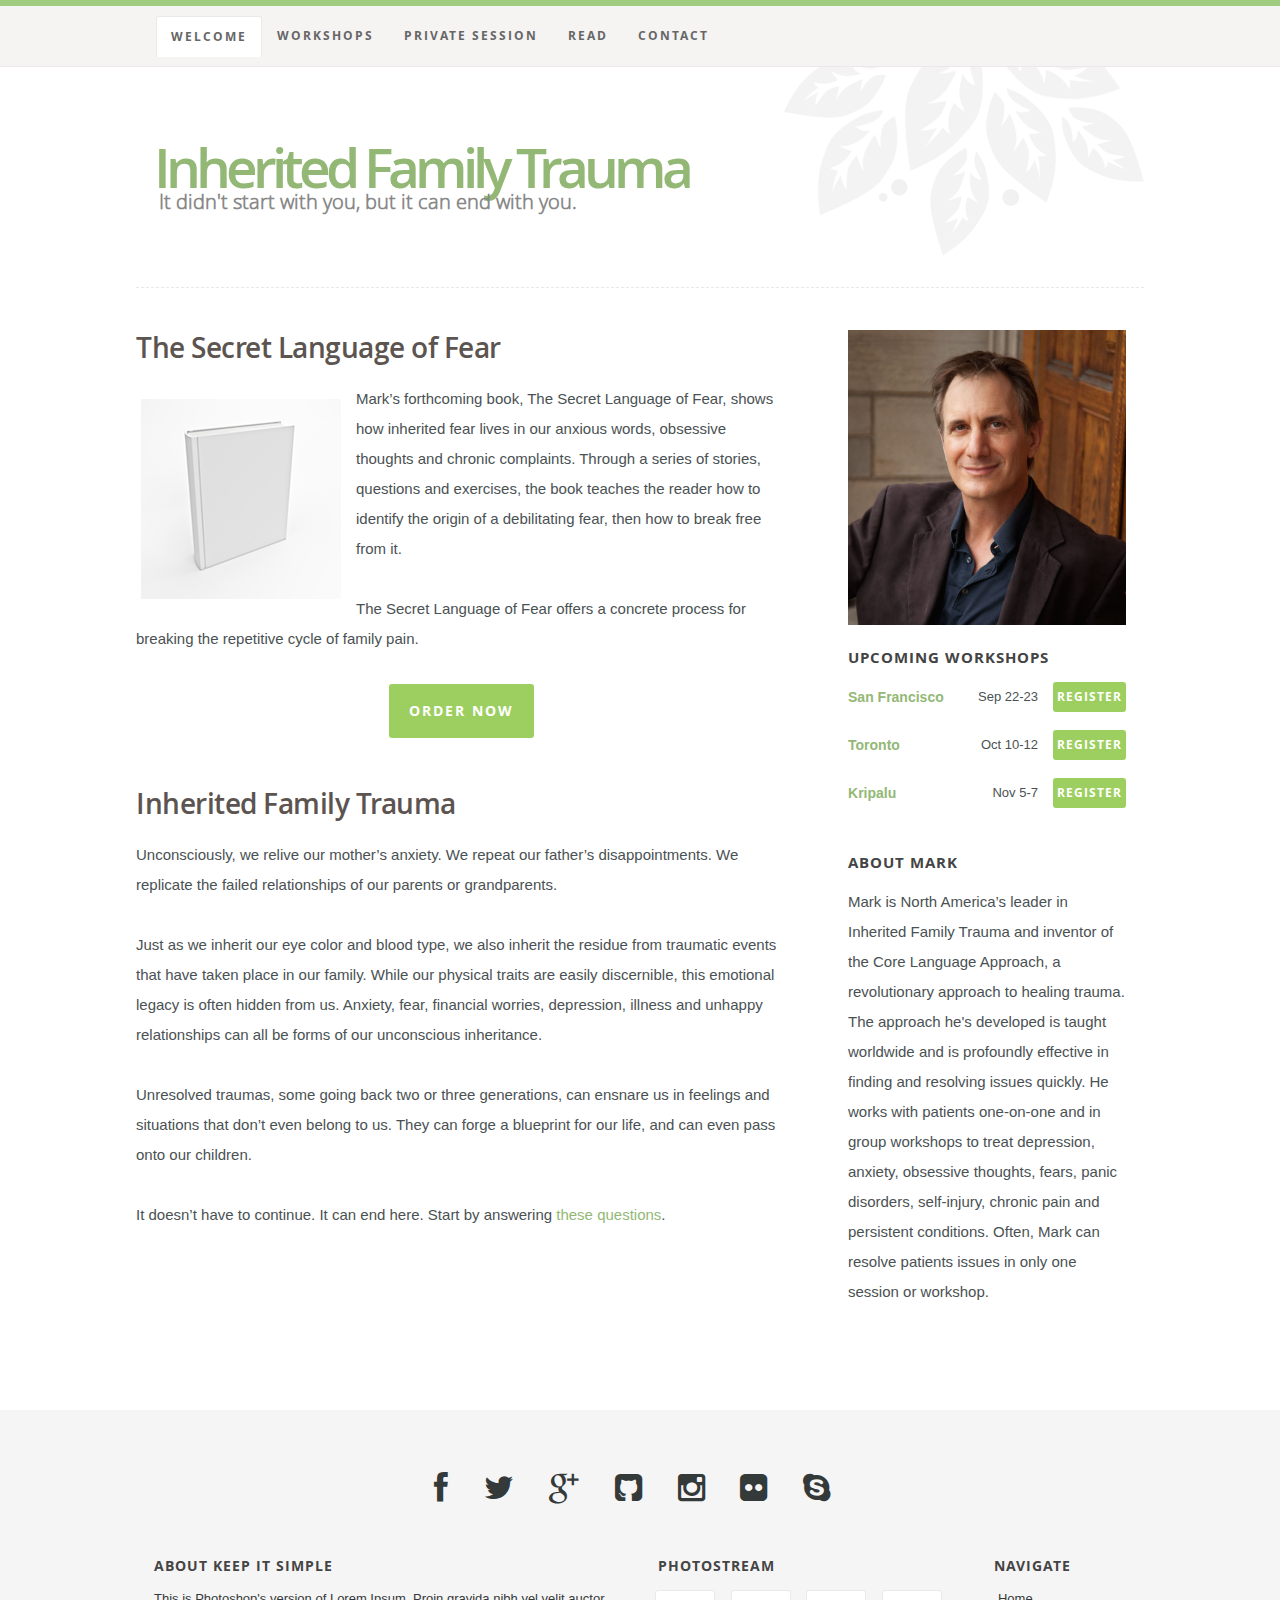
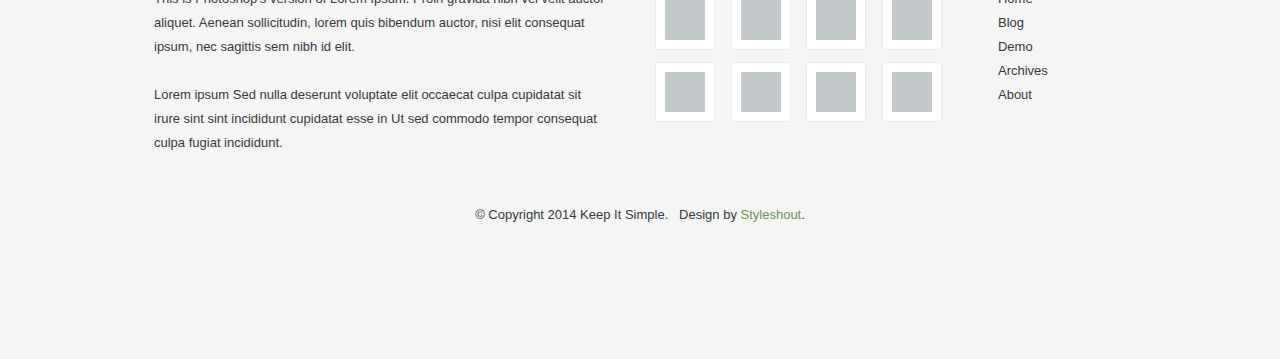
==== commit d5b7e8c0: "Update nav. Remove Name" ====
--- a/index.html
+++ b/index.html
@@ -56,10 +56,11 @@
             <div class="row">
 
                 <ul id="nav" class="nav">
-                    <li class="current"><a href="index.html">Home</a></li>
+                    <li class="current"><a href="index.html">Welcome</a></li>
                     <li><a href="">Workshops</a></li> 
-                    <li><a href="">Private Sessions</a></li>
-                    <li><a href="">Blog &amp; Articles</a></li>
+                    <li><a href="">Private Session</a></li>
+                    <li><a href="">Read</a></li>
+                    <!-- Book, Blog, Insights -->
                     <li><a href="">Contact</a></li>
                 </ul>
                 <!-- end #nav -->
@@ -119,9 +120,6 @@
 
 
             <div id="sidebar" class="four columns">
-
-                <h1 id="logo-text" style="margin: 0"><a href="index.html" title="">Mark Wolynn</a></h1>
-                <p id="intro">The Family Constellation Institute</p>
 
                 <div class="" style="padding-bottom: 4%">
                     <img src="images/MarkWolynn.jpg">
--- a/css/layout.css
+++ b/css/layout.css
@@ -79,12 +79,12 @@
 
 	/* change the values of top and left to adjust the position of the logo text */
 	position: absolute;
-	top: 108px; left: 18px;	
+	top: 130px; left: 18px;	
 }
 header h1#logo-text a {	 
 	margin: 0; 
 	padding: 0;
-	font: normal 70px Calibri, sans-serif;
+	font: normal 55px 'opensans-semibold', sans-serif;
 	letter-spacing: -5px;
 	color: #93b876;
 	text-decoration: none;
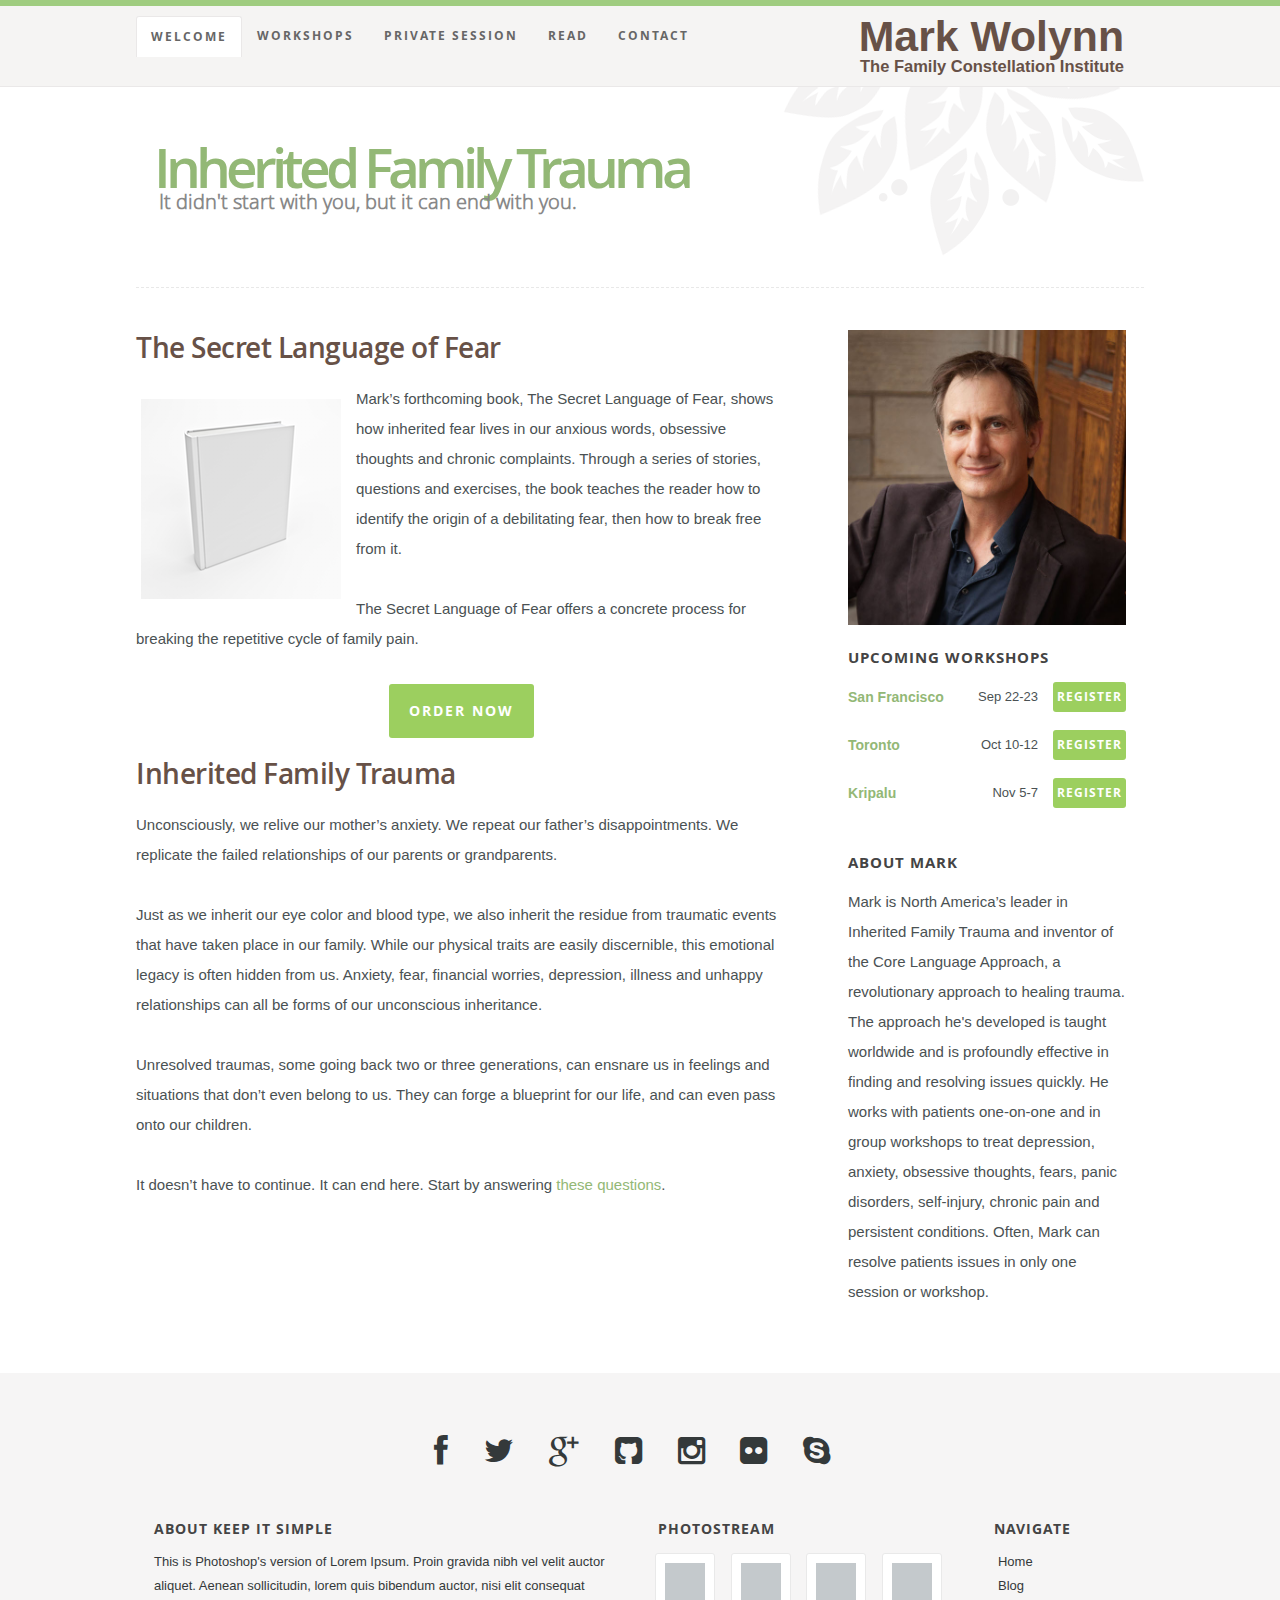
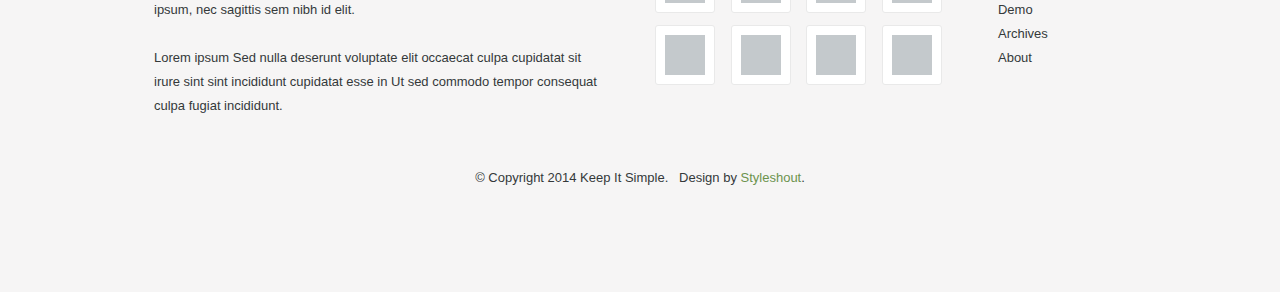
==== commit 018ab787: "Move name up into the nav header" ====
--- a/index.html
+++ b/index.html
@@ -1,291 +1,294 @@
-<!DOCTYPE html>
-<!--[if lt IE 8 ]><html class="no-js ie ie7" lang="en"> <![endif]-->
-<!--[if IE 8 ]><html class="no-js ie ie8" lang="en"> <![endif]-->
-<!--[if IE 9 ]><html class="no-js ie ie9" lang="en"> <![endif]-->
-<!--[if (gte IE 8)|!(IE)]><!-->
-<html class="no-js" lang="en">
-<!--<![endif]-->
-
-<head>
-
-    <!--- Basic Page Needs
-   ================================================== -->
-    <meta charset="utf-8">
-    <title>Mark Wolynn</title>
-    <meta name="description" content="">
-    <meta name="author" content="">
-
-    <!-- CSS
-    ================================================== -->
-    <link rel="stylesheet" href="css/default.css">
-    <link rel="stylesheet" href="css/layout.css">
-    <link rel="stylesheet" href="css/media-queries.css">
-
-    <!-- Script
-   ================================================== -->
-    <script src="js/modernizr.js"></script>
-
-    <!-- Favicons
-    ================================================== -->
-    <link rel="shortcut icon" href="favicon.png">
-
-</head>
-
-<body class="page">
-
-    <!-- Header
-   ================================================== -->
-    <header id="top">
-
-        <div class="row">
-
-            <div class="header-content twelve columns">
-
-                <h1 id="logo-text"><a href="index.html" title="">Inherited Family Trauma</a></h1>
-                <p id="intro">It didn't start with you, but it can end with you.</p>
-
-            </div>
-
-        </div>
-
-        <nav id="nav-wrap">
-
-            <a class="mobile-btn" href="#nav-wrap" title="Show navigation">Show Menu</a>
-            <a class="mobile-btn" href="#" title="Hide navigation">Hide Menu</a>
-
-            <div class="row">
-
-                <ul id="nav" class="nav">
-                    <li class="current"><a href="index.html">Welcome</a></li>
-                    <li><a href="">Workshops</a></li> 
-                    <li><a href="">Private Session</a></li>
-                    <li><a href="">Read</a></li>
-                    <!-- Book, Blog, Insights -->
-                    <li><a href="">Contact</a></li>
-                </ul>
-                <!-- end #nav -->
-
-            </div>
-
-        </nav>
-        <!-- end #nav-wrap -->
-
-    </header>
-    <!-- Header End -->
-
-    <!-- Content
-   ================================================== -->
-    <div id="content-wrap">
-
-        <div class="row">
-
-            <div id="main" class="eight columns">
-
-                <section class="page">
-
-                    <div class="row">
-                        <h2 class="entry-title">
-                            The Secret Language of Fear
-                        </h2>
-
-                        <img class="left" style="padding: 15px 15px 0 5px" src="images/book-cover.png"/>
-
-                        <p>Mark’s forthcoming book, The Secret Language of Fear, shows how inherited fear lives in our anxious words, obsessive thoughts and chronic complaints. Through a series of stories, questions and exercises, the book teaches the reader how to identify the origin of a debilitating fear, then how to break free from it. </p>
-
-                        <p>The Secret Language of Fear offers a concrete process for breaking the repetitive cycle of family pain.</p>
-
-                        <div class="center"><div class="button">Order Now</div></div>
-                    </div>
-
-                    <div class="row">
-
-                        <h2 class="entry-title">
-                            Inherited Family Trauma
-                        </h2>
-
-                        <p>Unconsciously, we relive our mother’s anxiety. We repeat our father’s disappointments. We replicate the failed relationships of our parents or grandparents.</p>
-
-                        <p>Just as we inherit our eye color and blood type, we also inherit the residue from traumatic events that have taken place in our family. While our physical traits are easily discernible, this emotional legacy is often hidden from us. Anxiety, fear, financial worries, depression, illness and unhappy relationships can all be forms of our unconscious inheritance.</p>
-
-                        <p>Unresolved traumas, some going back two or three generations, can ensnare us in feelings and situations that don’t even belong to us. They can forge a blueprint for our life, and can even pass onto our children.</p>
-
-                        <p>It doesn’t have to continue. It can end here. Start by answering <a href="">these questions</a>.</p>
-                    </div>
-
-                </section>
-                <!-- End page -->
-
-            </div>
-            <!-- End main -->
-
-
-            <div id="sidebar" class="four columns">
-
-                <div class="" style="padding-bottom: 4%">
-                    <img src="images/MarkWolynn.jpg">
-                </div>
-
-                <div class="widget widget_categories group">
-                    <h3>Upcoming Workshops</h3>
-                    <ul>
-                        <li style="clear:both">
-                            <a href="#" title="San Francisco" class="city">San Francisco</a>
-                            <div class="button">Register</div>
-                            <div class="date">Sep 22-23</div>
-                        </li>
-                        <li style="clear:both">
-                            <a href="#" title="Toronto" class="city">Toronto</a>
-                            <div class="button">Register</div>
-                            <div class="date">Oct 10-12</div>
-                        </li>
-                        <li style="clear:both">
-                            <a href="#" title="Kripalu" class="city">Kripalu</a>
-                            <div class="button">Register</div>
-                            <div class="date">Nov 5-7</div>
-                        </li>
-                    </ul>
-                </div>
-
-                <div class="widget widget_text group">
-                    <h3>About Mark</h3>
-
-                    <p>Mark is North America’s leader in Inherited Family Trauma and inventor of the Core Language Approach, a revolutionary approach to healing trauma. The approach he's developed is taught worldwide and is profoundly effective in finding and resolving issues quickly. He works with patients one-on-one and in group workshops to treat depression, anxiety, obsessive thoughts, fears, panic disorders, self-injury, chronic pain and persistent conditions. Often, Mark can resolve patients issues in only one session or workshop.</p>
-
-                </div>
-
-            </div>
-            <!-- end sidebar -->
-
-        </div>
-        <!-- end row -->
-
-    </div>
-    <!-- end content-wrap -->
-
-
-    <!-- Footer
-   ================================================== -->
-    <footer>
-
-        <div class="row">
-
-            <div class="twelve columns">
-                <ul class="social-links">
-                    <li><a href="#"><i class="fa fa-facebook"></i></a>
-                    </li>
-                    <li><a href="#"><i class="fa fa-twitter"></i></a>
-                    </li>
-                    <li><a href="#"><i class="fa fa-google-plus"></i></a>
-                    </li>
-                    <li><a href="#"><i class="fa fa-github-square"></i></a>
-                    </li>
-                    <li><a href="#"><i class="fa fa-instagram"></i></a>
-                    </li>
-                    <li><a href="#"><i class="fa fa-flickr"></i></a>
-                    </li>
-                    <li><a href="#"><i class="fa fa-skype"></i></a>
-                    </li>
-                </ul>
-            </div>
-
-            <div class="six columns info">
-
-                <h3>About Keep It Simple</h3>
-
-                <p>This is Photoshop's version of Lorem Ipsum. Proin gravida nibh vel velit auctor aliquet. Aenean sollicitudin, lorem quis bibendum auctor, nisi elit consequat ipsum, nec sagittis sem nibh id elit.
-                </p>
-
-                <p>Lorem ipsum Sed nulla deserunt voluptate elit occaecat culpa cupidatat sit irure sint sint incididunt cupidatat esse in Ut sed commodo tempor consequat culpa fugiat incididunt.</p>
-
-            </div>
-
-            <div class="four columns">
-
-                <h3>Photostream</h3>
-
-                <ul class="photostream group">
-                    <li>
-                        <a href="#">
-                            <img alt="thumbnail" src="images/thumb.jpg">
-                        </a>
-                    </li>
-                    <li>
-                        <a href="#">
-                            <img alt="thumbnail" src="images/thumb.jpg">
-                        </a>
-                    </li>
-                    <li>
-                        <a href="#">
-                            <img alt="thumbnail" src="images/thumb.jpg">
-                        </a>
-                    </li>
-                    <li>
-                        <a href="#">
-                            <img alt="thumbnail" src="images/thumb.jpg">
-                        </a>
-                    </li>
-                    <li>
-                        <a href="#">
-                            <img alt="thumbnail" src="images/thumb.jpg">
-                        </a>
-                    </li>
-                    <li>
-                        <a href="#">
-                            <img alt="thumbnail" src="images/thumb.jpg">
-                        </a>
-                    </li>
-                    <li>
-                        <a href="#">
-                            <img alt="thumbnail" src="images/thumb.jpg">
-                        </a>
-                    </li>
-                    <li>
-                        <a href="#">
-                            <img alt="thumbnail" src="images/thumb.jpg">
-                        </a>
-                    </li>
-                </ul>
-
-            </div>
-
-            <div class="two columns">
-                <h3 class="social">Navigate</h3>
-
-                <ul class="navigate group">
-                    <li><a href="#">Home</a>
-                    </li>
-                    <li><a href="#">Blog</a>
-                    </li>
-                    <li><a href="#">Demo</a>
-                    </li>
-                    <li><a href="#">Archives</a>
-                    </li>
-                    <li><a href="#">About</a>
-                    </li>
-                </ul>
-            </div>
-
-            <p class="copyright">&copy; Copyright 2014 Keep It Simple. &nbsp; Design by <a title="Styleshout" href="http://www.styleshout.com/">Styleshout</a>.</p>
-
-        </div>
-        <!-- End row -->
-
-        <div id="go-top"><a class="smoothscroll" title="Back to Top" href="#top"><i class="fa fa-chevron-up"></i></a>
-        </div>
-
-    </footer>
-    <!-- End Footer-->
-
-
-    <!-- Java Script
-   ================================================== -->
-    <script src="http://ajax.googleapis.com/ajax/libs/jquery/1.10.2/jquery.min.js"></script>
-    <script>
-    window.jQuery || document.write('<script src="js/jquery-1.10.2.min.js"><\/script>')
-    </script>
-    <script type="text/javascript" src="js/jquery-migrate-1.2.1.min.js"></script>
-    <script src="js/main.js"></script>
-
-</body>
-
-</html>
+<!DOCTYPE html>
+<!--[if lt IE 8 ]><html class="no-js ie ie7" lang="en"> <![endif]-->
+<!--[if IE 8 ]><html class="no-js ie ie8" lang="en"> <![endif]-->
+<!--[if IE 9 ]><html class="no-js ie ie9" lang="en"> <![endif]-->
+<!--[if (gte IE 8)|!(IE)]><!-->
+<html class="no-js" lang="en">
+<!--<![endif]-->
+
+<head>
+
+    <!--- Basic Page Needs
+   ================================================== -->
+    <meta charset="utf-8">
+    <title>Mark Wolynn</title>
+    <meta name="description" content="">
+    <meta name="author" content="">
+
+    <!-- CSS
+    ================================================== -->
+    <link rel="stylesheet" href="css/default.css">
+    <link rel="stylesheet" href="css/layout.css">
+    <link rel="stylesheet" href="css/media-queries.css">
+
+    <!-- Script
+   ================================================== -->
+    <script src="js/modernizr.js"></script>
+
+    <!-- Favicons
+    ================================================== -->
+    <link rel="shortcut icon" href="favicon.png">
+
+</head>
+
+<body class="page">
+
+    <!-- Header
+   ================================================== -->
+    <header id="top">
+        <div class="row">
+
+            <div class="header-content twelve columns">
+
+                <h1 id="logo-text"><a href="index.html" title="">Inherited Family Trauma</a></h1>
+                <p id="intro">It didn't start with you, but it can end with you.</p>
+
+            </div>
+
+        </div>
+
+        <nav id="nav-wrap">
+
+            <a class="mobile-btn" href="#nav-wrap" title="Show navigation">Show Menu</a>
+            <a class="mobile-btn" href="#" title="Hide navigation">Hide Menu</a>
+
+            <div class="row">
+                <div class="name right">
+                    <div class="" style="font-size: 2.85em;">Mark Wolynn</div>
+                    <div class="" style="font-size: 1.1em;">The Family Constellation Institute</div>
+                </div>
+
+                <ul id="nav" class="nav">
+                    <li class="current"><a href="index.html">Welcome</a></li>
+                    <li><a href="">Workshops</a></li> 
+                    <li><a href="">Private Session</a></li>
+                    <li><a href="">Read</a></li>
+                    <!-- Book, Blog, Insights -->
+                    <li><a href="">Contact</a></li>
+                </ul>
+                <!-- end #nav -->
+
+            </div>
+
+        </nav>
+        <!-- end #nav-wrap -->
+
+    </header>
+    <!-- Header End -->
+
+    <!-- Content
+   ================================================== -->
+    <div id="content-wrap">
+
+        <div class="row">
+
+            <div id="main" class="eight columns">
+
+                <section class="page">
+
+                    <div class="row">
+                        <h2 class="entry-title">
+                            The Secret Language of Fear
+                        </h2>
+
+                        <img class="left" style="padding: 15px 15px 0 5px" src="images/book-cover.png"/>
+
+                        <p>Mark’s forthcoming book, The Secret Language of Fear, shows how inherited fear lives in our anxious words, obsessive thoughts and chronic complaints. Through a series of stories, questions and exercises, the book teaches the reader how to identify the origin of a debilitating fear, then how to break free from it. </p>
+
+                        <p>The Secret Language of Fear offers a concrete process for breaking the repetitive cycle of family pain.</p>
+
+                        <div class="center"><div class="button">Order Now</div></div>
+                    </div>
+
+                    <div class="row">
+
+                        <h2 class="entry-title">
+                            Inherited Family Trauma
+                        </h2>
+
+                        <p>Unconsciously, we relive our mother’s anxiety. We repeat our father’s disappointments. We replicate the failed relationships of our parents or grandparents.</p>
+
+                        <p>Just as we inherit our eye color and blood type, we also inherit the residue from traumatic events that have taken place in our family. While our physical traits are easily discernible, this emotional legacy is often hidden from us. Anxiety, fear, financial worries, depression, illness and unhappy relationships can all be forms of our unconscious inheritance.</p>
+
+                        <p>Unresolved traumas, some going back two or three generations, can ensnare us in feelings and situations that don’t even belong to us. They can forge a blueprint for our life, and can even pass onto our children.</p>
+
+                        <p>It doesn’t have to continue. It can end here. Start by answering <a href="">these questions</a>.</p>
+                    </div>
+
+                </section>
+                <!-- End page -->
+
+            </div>
+            <!-- End main -->
+
+
+            <div id="sidebar" class="four columns">
+
+                <div class="" style="padding-bottom: 4%">
+                    <img src="images/MarkWolynn.jpg">
+                </div>
+
+                <div class="widget widget_categories group">
+                    <h3>Upcoming Workshops</h3>
+                    <ul>
+                        <li style="clear:both">
+                            <a href="#" title="San Francisco" class="city">San Francisco</a>
+                            <div class="button">Register</div>
+                            <div class="date">Sep 22-23</div>
+                        </li>
+                        <li style="clear:both">
+                            <a href="#" title="Toronto" class="city">Toronto</a>
+                            <div class="button">Register</div>
+                            <div class="date">Oct 10-12</div>
+                        </li>
+                        <li style="clear:both">
+                            <a href="#" title="Kripalu" class="city">Kripalu</a>
+                            <div class="button">Register</div>
+                            <div class="date">Nov 5-7</div>
+                        </li>
+                    </ul>
+                </div>
+
+                <div class="widget widget_text group">
+                    <h3>About Mark</h3>
+
+                    <p>Mark is North America’s leader in Inherited Family Trauma and inventor of the Core Language Approach, a revolutionary approach to healing trauma. The approach he's developed is taught worldwide and is profoundly effective in finding and resolving issues quickly. He works with patients one-on-one and in group workshops to treat depression, anxiety, obsessive thoughts, fears, panic disorders, self-injury, chronic pain and persistent conditions. Often, Mark can resolve patients issues in only one session or workshop.</p>
+
+                </div>
+
+            </div>
+            <!-- end sidebar -->
+
+        </div>
+        <!-- end row -->
+
+    </div>
+    <!-- end content-wrap -->
+
+
+    <!-- Footer
+   ================================================== -->
+    <footer>
+
+        <div class="row">
+
+            <div class="twelve columns">
+                <ul class="social-links">
+                    <li><a href="#"><i class="fa fa-facebook"></i></a>
+                    </li>
+                    <li><a href="#"><i class="fa fa-twitter"></i></a>
+                    </li>
+                    <li><a href="#"><i class="fa fa-google-plus"></i></a>
+                    </li>
+                    <li><a href="#"><i class="fa fa-github-square"></i></a>
+                    </li>
+                    <li><a href="#"><i class="fa fa-instagram"></i></a>
+                    </li>
+                    <li><a href="#"><i class="fa fa-flickr"></i></a>
+                    </li>
+                    <li><a href="#"><i class="fa fa-skype"></i></a>
+                    </li>
+                </ul>
+            </div>
+
+            <div class="six columns info">
+
+                <h3>About Keep It Simple</h3>
+
+                <p>This is Photoshop's version of Lorem Ipsum. Proin gravida nibh vel velit auctor aliquet. Aenean sollicitudin, lorem quis bibendum auctor, nisi elit consequat ipsum, nec sagittis sem nibh id elit.
+                </p>
+
+                <p>Lorem ipsum Sed nulla deserunt voluptate elit occaecat culpa cupidatat sit irure sint sint incididunt cupidatat esse in Ut sed commodo tempor consequat culpa fugiat incididunt.</p>
+
+            </div>
+
+            <div class="four columns">
+
+                <h3>Photostream</h3>
+
+                <ul class="photostream group">
+                    <li>
+                        <a href="#">
+                            <img alt="thumbnail" src="images/thumb.jpg">
+                        </a>
+                    </li>
+                    <li>
+                        <a href="#">
+                            <img alt="thumbnail" src="images/thumb.jpg">
+                        </a>
+                    </li>
+                    <li>
+                        <a href="#">
+                            <img alt="thumbnail" src="images/thumb.jpg">
+                        </a>
+                    </li>
+                    <li>
+                        <a href="#">
+                            <img alt="thumbnail" src="images/thumb.jpg">
+                        </a>
+                    </li>
+                    <li>
+                        <a href="#">
+                            <img alt="thumbnail" src="images/thumb.jpg">
+                        </a>
+                    </li>
+                    <li>
+                        <a href="#">
+                            <img alt="thumbnail" src="images/thumb.jpg">
+                        </a>
+                    </li>
+                    <li>
+                        <a href="#">
+                            <img alt="thumbnail" src="images/thumb.jpg">
+                        </a>
+                    </li>
+                    <li>
+                        <a href="#">
+                            <img alt="thumbnail" src="images/thumb.jpg">
+                        </a>
+                    </li>
+                </ul>
+
+            </div>
+
+            <div class="two columns">
+                <h3 class="social">Navigate</h3>
+
+                <ul class="navigate group">
+                    <li><a href="#">Home</a>
+                    </li>
+                    <li><a href="#">Blog</a>
+                    </li>
+                    <li><a href="#">Demo</a>
+                    </li>
+                    <li><a href="#">Archives</a>
+                    </li>
+                    <li><a href="#">About</a>
+                    </li>
+                </ul>
+            </div>
+
+            <p class="copyright">&copy; Copyright 2014 Keep It Simple. &nbsp; Design by <a title="Styleshout" href="http://www.styleshout.com/">Styleshout</a>.</p>
+
+        </div>
+        <!-- End row -->
+
+        <div id="go-top"><a class="smoothscroll" title="Back to Top" href="#top"><i class="fa fa-chevron-up"></i></a>
+        </div>
+
+    </footer>
+    <!-- End Footer-->
+
+
+    <!-- Java Script
+   ================================================== -->
+    <script src="http://ajax.googleapis.com/ajax/libs/jquery/1.10.2/jquery.min.js"></script>
+    <script>
+    window.jQuery || document.write('<script src="js/jquery-1.10.2.min.js"><\/script>')
+    </script>
+    <script type="text/javascript" src="js/jquery-migrate-1.2.1.min.js"></script>
+    <script src="js/main.js"></script>
+
+</body>
+
+</html>
--- a/css/default.css
+++ b/css/default.css
@@ -1,785 +1,785 @@
-/*
-=====================================================================
-*   Keep It Simple v2.0 Default Stylesheet
-*   url: styleshout.com
-*   07-12-2014
-=====================================================================
-
-TOC:
-
-a. Webfonts and Icon fonts
-b. Reset
-c. Default Styles
-   1. Basic
-   2. Typography
-   3. Links
-   4. Media
-   5. Buttons
-   6. Forms
-   d. Grid
-   e. Others
-   1. Clearing
-   2. Misc
-
-=====================================================================  */
-
-
-/* ------------------------------------------------------------------ */
-/* a. Webfonts and Icon fonts
- -------------------------------------------------------------------- */
-
-@import url("fonts.css");
-@import url("font-awesome/css/font-awesome.min.css");
-
-/* ------------------------------------------------------------------
-/* b. Reset
-      Adapted from:
-      Normalize.css - https://github.com/necolas/normalize.css/
-      HTML5 Doctor Reset - html5doctor.com/html-5-reset-stylesheet/
-/* ------------------------------------------------------------------ */
-
-html, body, div, span, object, iframe,
-h1, h2, h3, h4, h5, h6, p, blockquote, pre,
-abbr, address, cite, code,
-del, dfn, em, img, ins, kbd, q, samp,
-small, strong, sub, sup, var,
-b, i,
-dl, dt, dd, ol, ul, li,
-fieldset, form, label, legend,
-table, caption, tbody, tfoot, thead, tr, th, td,
-article, aside, canvas, details, figcaption, figure,
-footer, header, hgroup, menu, nav, section, summary,
-time, mark, audio, video {
-   margin: 0;
-   padding: 0;
-   border: 0;
-   outline: 0;
-   font-size: 100%;
-   vertical-align: baseline;
-   background: transparent;
-}
-
-article,aside,details,figcaption,figure,
-footer,header,hgroup,menu,nav,section {
-   display: block;
-}
-
-audio,
-canvas,
-video {
-   display: inline-block;
-}
-
-audio:not([controls]) {
-   display: none;
-   height: 0;
-}
-
-[hidden] { display: none; }
-
-code, kbd, pre, samp {
-   font-family: monospace, serif;
-   font-size: 1em;
-}
-
-pre {
-   white-space: pre;
-   white-space: pre-wrap;
-   word-wrap: break-word;
-}
-
-blockquote, q { quotes: &#8220 &#8220; }
-
-blockquote:before, blockquote:after,
-q:before, q:after {
-   content: '';
-   content: none;
-}
-
-ins {
-   background-color: #ff9;
-   color: #000;
-   text-decoration: none;
-}
-
-mark {
-   background-color: #F1EE78;
-   color: #555;
-}
-
-del { text-decoration: line-through; }
-
-abbr[title], dfn[title] {
-   border-bottom: 1px dotted;
-   cursor: help;
-}
-
-table {
-   border-collapse: collapse;
-   border-spacing: 0;
-}
-
-
-/* ------------------------------------------------------------------ */
-/* c. Default and Basic Styles
-      Adapted from:
-      Skeleton CSS Framework - http://www.getskeleton.com/
-      Typeplate Typographic Starter Kit - http://typeplate.com/
-/* ------------------------------------------------------------------ */
-
-
-/* 1. Basic  ------------------------------------------------------- */
-
-*,
-*:before,
-*:after {
-   -moz-box-sizing: border-box;
-   -webkit-box-sizing: border-box;
-   box-sizing: border-box;
-}
-
-html { font-size: 62.5%; }
-
-body {
-   background: #fff;
-   font-family: 'opensans', sans-serif;
-   font-weight: normal;
-   font-size: 15px;
-   line-height: 30px;
-	color: #4A5153;	
-
-   -webkit-font-smoothing: antialiased; /* Fix for webkit rendering */
-	-webkit-text-size-adjust: 100%;
-}
-
-/* 2. Typography
-      Vertical rhythm with leading derived from 6
---------------------------------------------------------------------- */
-
-h1, h2, h3, h4, h5, h6 {
-   color: #444;
-	font-family: 'opensans-semibold', sans-serif;
-   font-weight: normal;
-   text-rendering: optimizeLegibility;
-}
-h1 a, h2 a, h3 a, h4 a, h5 a, h6 a { font-weight: inherit; }
-h1 { font-size: 38px; line-height: 42px; margin-bottom: 12px; letter-spacing: -1px; }
-h2 { font-size: 28px; line-height: 36px; margin-bottom: 6px; }
-h3 { font-size: 22px; line-height: 30px; margin-bottom: 12px; }
-h4 { font-size: 20px; line-height: 30px; margin-bottom: 6px; }
-h5 { font-size: 18px; line-height: 30px; }
-h6 { font-size: 14px; line-height: 30px; }
-.subheader { }
-
-p { margin: 0 0 30px 0; }
-p img { margin: 0; }
-p.lead {
-   font: 18px/33px 'opensans-light', sans-serif;
-   margin-bottom: 18px;   
-}
-
-/* for 'em' and 'strong' tags, font-size and line-height should be same with
-the body tag due to rendering problems in some browsers */
-em { font: 15px/30px 'merriweather-italic', sans-serif; }
-strong, b { font: 15px/30px 'merriweather-bold', sans-serif; }
-small { font-size: 11px; line-height: inherit; }
-
-/*	Blockquotes */
-blockquote {
-   margin: 30px 0px;
-   padding-left: 40px;
-   position: relative;
-}
-blockquote:before {
-   content: "\201C";
-   opacity: 0.45;
-   font-size: 80px;
-   line-height: 0px;
-   margin: 0;
-   font-family: arial, sans-serif;
-
-   position: absolute;
-   top:  30px;
-	left: 0;
-}
-blockquote p {
-   font-family: georgia, serif;
-   font-style: italic;
-   padding: 0;
-   font-size: 18px;
-   line-height: 30px;
-}
-blockquote cite {
-   display: block;
-   font-size: 12px;
-   font-style: normal;
-   line-height: 18px;
-}
-blockquote cite:before { content: "\2014 \0020"; }
-blockquote cite a,
-blockquote cite a:visited { color: #8B9798; border: none }
-
-/* ---------------------------------------------------------------------
-/*  Pull Quotes Markup
-/*
-    <aside class="pull-quote">
-		<blockquote>
-			<p></p>
-		</blockquote>
-	 </aside>
-/*
-/* --------------------------------------------------------------------- */
-.pull-quote {
-   position: relative;
-	padding: 18px 30px 18px 0px;
-}
-.pull-quote:before,
-.pull-quote:after {
-	height: 1em;
-	opacity: 0.45;
-	position: absolute;
-	font-size: 80px;
-   font-family: Arial, Sans-Serif;
-}
-.pull-quote:before {
-	content: "\201C";
-	top:  33px;
-	left: 0;
-}
-.pull-quote:after {
-	content: '\201D';
-	bottom: -33px;
-	right: 0;
-}
-.pull-quote blockquote {
-   margin: 0;
-}
-.pull-quote blockquote:before {
-   content: none;
-}
-
-/* Abbreviations */
-abbr {
-   font-family: 'opensans-bold', sans-serif;
-	font-variant: small-caps;
-	text-transform: lowercase;
-   letter-spacing: .5px;
-	color: gray;
-}
-abbr:hover { cursor: help; }
-
-/* drop cap */
-.drop-cap:first-letter {
-	float: left;
-	margin: 0;
-	padding: 14px 6px 0 0;
-	font-size: 84px;
-	font-family: /* Copperplate */ 'opensans-bold', sans-serif;
-   line-height: 60px;
-	text-indent: 0;
-	background: transparent;
-	color: inherit;
-}
-
-hr { border: solid #E8E8E8; border-width: 1px 0 0; clear: both; margin: 11px 0 30px; height: 0; }
-
-
-/*  3. Links  ------------------------------------------------------- */
-
-a, a:visited {
-   text-decoration: none;
-   outline: 0;
-   color: #93B876;
-   
-   -webkit-transition: color .3s ease-in-out;
-   -moz-transition: color .3s ease-in-out;
-   -o-transition: color .3s ease-in-out;
-   transition: color .3s ease-in-out;
-}
-a:hover, a:focus { color: #34393A; }
-p a, p a:visited { line-height: inherit; }
-
-
-/*  4. List  --------------------------------------------------------- */
-
-ul, ol { margin-bottom: 24px; margin-top: 12px; }
-ul { list-style: none  }
-ol { list-style: decimal; }
-ol, ul.square, ul.circle, ul.disc { margin-left: 17px; }
-ul.square { list-style: square }
-ul.circle { list-style: circle }
-ul.disc { list-style: disc }
-ul li { padding-left: 4px; }
-ul.large li { }
-li p { }
-ul ul, ul ol,
-ol ol, ol ul { margin: 6px 0 6px 17px; }
-ul ul li, ul ol li,
-ol ol li, ol ul li { }
-
-
-/* ---------------------------------------------------------------------
-/*  Stats Tab Markup
-
-    <ul class="stats-tabs">
-		<li><a href="#">[value]<em>[name]</em></a></li>
-	 </ul>
-
-    Extend this object into your markup.
-/*
-/* --------------------------------------------------------------------- */
-.stats-tabs {
-   padding: 0;
-   margin: 24px 0;
-}
-.stats-tabs li {
-	display: inline-block;
-	margin: 0 10px 18px 0;
-	padding: 0 10px 0 0;
-	border-right: 1px solid #ccc;
-}
-.stats-tabs li:last-child {
-	margin: 0;
-	padding: 0;
-	border: none;
-}
-.stats-tabs li a {
-	display: inline-block;
-	font-size: 24px;
-	font-family: 'opensans-bold', sans-serif;
-   border: none;
-   color: #444;
-}
-.stats-tabs li a:hover {
-   color: #93B876;
-}
-.stats-tabs li a em {
-	display: block;
-	margin: 6px 0 0 0;
-	font-size: 14px;
-	font-family: 'opensans-regular', sans-serif;
-   color: #8B9798;
-}
-
-/* definition list */
-dl { margin: 12px 0; }
-dt { margin: 0; color: #93B876; }
-dd { margin: 0 0 0 20px; }
-
-/* Lining Definition Style Markup */
-.lining dt,
-.lining dd {
-	display: inline;
-	margin: 0;
-}
-.lining dt + dt:before,
-.lining dd + dt:before {
-	content: "\A";
-	white-space: pre;
-}
-.lining dd + dd:before {
-	content: ", ";
-}
-.lining dd:before {
-	content: ": ";
-	margin-left: -0.2em;
-}
-
-/* Dictionary Definition Style Markup */
-.dictionary-style dt {
-	display: inline;
-	counter-reset: definitions;
-}
-.dictionary-style dt + dt:before {
-	content: ", ";
-	margin-left: -0.2em;
-}
-.dictionary-style dd {
-	display: block;
-	counter-increment: definitions;
-}
-.dictionary-style dd:before {
-	content: counter(definitions, decimal) ". ";
-}
-
-/* Pagination */
-.pagination {
-   margin: 36px auto;
-   text-align: center;
-}
-.pagination ul li {
-   display: inline-block;
-   margin: 0;
-   padding: 0;
-}
-.pagination .page-numbers {
-   font: 15px/21px 'opensans-bold', sans-serif;
-   display: inline-block;
-   padding: 6px 10px;
-   margin-right: 3px;
-   margin-bottom: 6px;
-	color: #6E757C;
-	background-color: #E6E8EB;
-
-	-webkit-transition: all 200ms ease-in-out;
-	-moz-transition: all 200ms ease-in-out;
-	-o-transition: all 200ms ease-in-out;
-	-ms-transition: all 200ms ease-in-out;
-	transition: all 200ms ease-in-out;
-
-   border-radius: 3px;
-}
-.pagination .page-numbers:hover {
-   background: #838A91;
-   color: #fff;
-}
-.pagination .current,
-.pagination .current:hover {
-   background-color: #93B876;
-   color: #fff;
-}
-.pagination .inactive,
-.pagination .inactive:hover {
-   background-color: #E6E8EB;
-	color: #A9ADB2;
-}
-.pagination .prev, .pagination .next {}
-
-/* 5. Media   --------------------------------------------------------- */
-
-img,
-video,
-iframe,
-embed,
-object {
-   max-width: 100%;
-   height: auto;
-}
-img.pull-right { margin: 12px 0px 0px 18px; }
-img.pull-left { margin: 12px 18px 0px 0px; }
-
-/* 6. Buttons  --------------------------------------------------------- */
-
-.button,
-.button:visited,
-button,
-input[type="submit"],
-input[type="reset"],
-input[type="button"] {
-   font: 14px/30px 'opensans-bold', sans-serif;
-   background: #9CCF5F;
-   color: #fff;
-   display: inline-block;   
-	text-decoration: none;
-   padding: 12px 20px;
-	margin-bottom: 18px;
-   border: none;
-   cursor: pointer;
-   height: auto;
-   text-transform: uppercase;
-   letter-spacing: 2px;
-   text-align: center;
-
-   -webkit-transition: all .2s ease-in-out;
-	-moz-transition: all .2s ease-in-out;
-	-o-transition: all .2s ease-in-out;
-	-ms-transition: all .2s ease-in-out;
-	transition: all .2s ease-in-out;
-
-   border-radius: 3px;
-}
-
-.button:hover,
-button:hover,
-input[type="submit"]:hover,
-input[type="reset"]:hover,
-input[type="button"]:hover {
-   background: #70A431;
-   color: #fff;
-}
-
-.button:active,
-button:active,
-input[type="submit"]:active,
-input[type="reset"]:active,
-input[type="button"]:active {
-   background: #70A431;
-   color: #fff;
-}
-
-/* Fix for odd Mozilla border & padding issues */
-button::-moz-focus-inner,
-input::-moz-focus-inner {
-    border: 0;
-    padding: 0;
-}
-
-
-/* 7. Forms  --------------------------------------------------------- */
-
-form { margin-bottom: 24px; }
-fieldset { margin-bottom: 24px; }
-
-input,
-button {
-	-webkit-font-smoothing: antialiased;
-}
-
-input[type="text"],
-input[type="password"],
-input[type="email"],
-textarea,
-select {
-   display: block;
-   padding: 12px 15px;
-   margin: 0 0 24px 0;
-   border: 0;
-   outline: none;
-   vertical-align: middle;
-   /* min-width: 225px; */
-	max-width: 100%;
-   
-	background: #E9EBEE;
-	color: #B1B1B1;
-
-	font-family: 'opensans-regular', sans-serif;
-	font-size: 14px;
-   line-height: 30px;
-   height: 54px;
-   border-radius: 3px;
-}
-textarea {
-	min-height: 162px;
-}
-
-/* select { padding: 0;
-   width: 220px;
-   } */
-
-input[type="text"]:focus,
-input[type="password"]:focus,
-input[type="email"]:focus,
-textarea:focus {
-	background: #AFB7BE;
-	color: #fff;
-}
-
-label,
-legend {
-   font: 16px/24px 'opensans-bold', sans-serif;
-	margin: 12px 0;
-   color: #3d4145;
-   display: block;
-}
-label span,
-legend span {
-	color: #8B9798;
-   font: 14px/24px 'opensans-regular', sans-serif;
-}
-
-input[type="checkbox"],
-input[type="radio"] {
-   font-size: 15px;
-   color: #3d4145;
-}
-
-input[type="checkbox"] { display: inline; }
-
-
-/* ------------------------------------------------------------------ */
-/* d. Grid
---------------------------------------------------------------------- */
-
-/* default
---------------------------------------------------------------- */
-.row {
-   width: 94%;
-   max-width: 1008px;
-   margin: 0 auto;
-}
-/* fixed width for IE8 */
-.ie .row { width: 1000px; }
-
-.narrow .row { max-width: 980px; }
-
-.row .row { 
-	width: auto; 
-	max-width: none; 
-	margin: 0 -18px; 
-}
-
-/* row clearing */
-.row:before,
-.row:after {
-    content: " ";
-    display: table;
-}
-.row:after { clear: both; }
-
-.column, .columns {
-   position: relative;
-   padding: 0 18px;
-   min-height: 1px;
-   float: left;
-}
-.column.centered, .columns.centered  {
-    float: none;
-    margin: 0 auto;
-}
-
-/* removed gutters */
-.row.collapsed > .column,
-.row.collapsed > .columns,
-.column.collapsed, .columns.collapsed  { padding: 0; }
-
-[class*="column"] + [class*="column"]:last-child { float: right; }
-[class*="column"] + [class*="column"].end { float: right; }
-
-/* column widths */
-.one, .row .one        { width: 8.33333%; }
-.two, .row .two        { width: 16.66667%; }
-.three, .row .three    { width: 25%; }
-.four, .row .four      { width: 33.33333%; }
-.five, .row .five      { width: 41.66667%; }
-.six, .row .six        { width: 50%; }
-.seven, .row .seven    { width: 58.33333%; }
-.eight, .row .eight    { width: 66.66667%; }
-.nine, .row .nine      { width: 75%; }
-.ten .row .ten         { width: 83.33333%; }
-.eleven, .row .eleven  { width: 91.66667%; }
-.twelve, .row .twelve  { width: 100%; }
-
-/* Offsets */
-.row .offset-1    { margin-left: 8.33333%; }
-.row .offset-2    { margin-left: 16.66667%; }
-.row .offset-3    { margin-left: 25%; }
-.row .offset-4    { margin-left: 33.33333%; }
-.row .offset-5    { margin-left: 41.66667%; }
-.row .offset-6    { margin-left: 50%; }
-.row .offset-7    { margin-left: 58.33333%; }
-.row .offset-8    { margin-left: 66.66667%; }
-.row .offset-9    { margin-left: 75%; }
-.row .offset-10   { margin-left: 83.33333%; }
-.row .offset-11   { margin-left: 91.66667%; }
-
-/* block grids
---------------------------------------------------------------------- */
-.bgrid-sixths [class*="column"]   { width: 16.66667%; }
-.bgrid-quarters [class*="column"] { width: 25%; }
-.bgrid-thirds [class*="column"]   { width: 33.33333%; }
-.bgrid-halves [class*="column"]   { width: 50%; }
-
-[class*="bgrid"] [class*="column"] + [class*="column"]:last-child { float: left; }
-
-/* Left clearing for block grid columns - columns that changes width in
-different screen sizes. Allows columns with different heights to align
-properly.
---------------------------------------------------------------------- */
-.first { clear: left; }   /* first column in default screen */
-.s-first { clear: none; } /* first column in smaller screens */
-
-/* smaller screens
---------------------------------------------------------------- */
-@media only screen and (max-width: 900px) {
-
-   /* block grids on small screens */
-   .s-bgrid-sixths [class*="column"]   { width: 16.66667%; }
-   .s-bgrid-quarters [class*="column"] { width: 25%; }
-   .s-bgrid-thirds [class*="column"]   { width: 33.33333%; }
-   .s-bgrid-halves [class*="column"]   { width: 50%; }
-
-   /* block grids left clearing */
-   .first { clear: none; }
-   .s-first { clear: left; }
-
-}
-
-/* screenwidth less than 768px - mobile/smaller tablets
---------------------------------------------------------------- */
-@media only screen and (max-width: 767px) {
-
-   .row {
-	   width: 480px;
-	   margin: 0 auto;
-      padding: 0;
-	}
-   .column, .columns {
-	   width: auto !important;      
-	   float: none;
-	   margin-left: 0;
-	   margin-right: 0;
-      padding: 0 30px;
-   }
-   .row .row { 
-   	width: auto; 
-   	max-width: none; 
-   	margin: 0 -30px; 
-   }
-
-   [class*="column"] + [class*="column"]:last-child { float: none; }
-   [class*="bgrid"] [class*="column"] + [class*="column"]:last-child { float: none; }
-
-   /* Offsets */
-   .row .offset-1    { margin-left: 0%; }
-   .row .offset-2    { margin-left: 0%; }
-   .row .offset-3    { margin-left: 0%; }
-   .row .offset-4    { margin-left: 0%; }
-   .row .offset-5    { margin-left: 0%; }
-   .row .offset-6    { margin-left: 0%; }
-   .row .offset-7    { margin-left: 0%; }
-   .row .offset-8    { margin-left: 0%; }
-   .row .offset-9    { margin-left: 0%; }
-   .row .offset-10   { margin-left: 0%; }
-   .row .offset-11   { margin-left: 0%; }
-}
-
-/* screenwidth less than or equal 480px - mobile wide
---------------------------------------------------------------- */
-@media only screen and (max-width: 480px) {
-
-   .row { width: auto; }
-
-}
-
-/* larger screens
---------------------------------------------------------------- */
-@media screen and (min-width: 1200px) {
-
-   .wide .row { max-width: 1180px; }
-
-}
-
-/* ------------------------------------------------------------------ */
-/* e. Others
-/* ------------------------------------------------------------------ */
-
-/*  1. Clearing
-    (http://nicolasgallagher.com/micro-clearfix-hack/
---------------------------------------------------------------------- */
-
-.group:before,
-.group:after {
-    content: " ";
-    display: table;
-}
-.group:after {
-    clear: both;
-}
-
-/*  2. Misc -------------------------------------------------------- */
-
-.remove-bottom { margin-bottom: 0 !important; }
-.half-bottom { margin-bottom: 12px !important; }
-.add-bottom { margin-bottom: 24px !important; }
-.no-border { border: none; }
-
-.text-center  { text-align: center !important; }
-.text-left    { text-align: left !important; }
-.text-right   { text-align: right !important; }
-.pull-left    { float: left !important; }
-.pull-right   { float: right !important; }
-.align-center {
-	margin-left: auto !important;
-	margin-right: auto !important;
-	text-align: center !important;
-}
+/*
+=====================================================================
+*   Keep It Simple v2.0 Default Stylesheet
+*   url: styleshout.com
+*   07-12-2014
+=====================================================================
+
+TOC:
+
+a. Webfonts and Icon fonts
+b. Reset
+c. Default Styles
+   1. Basic
+   2. Typography
+   3. Links
+   4. Media
+   5. Buttons
+   6. Forms
+   d. Grid
+   e. Others
+   1. Clearing
+   2. Misc
+
+=====================================================================  */
+
+
+/* ------------------------------------------------------------------ */
+/* a. Webfonts and Icon fonts
+ -------------------------------------------------------------------- */
+
+@import url("fonts.css");
+@import url("font-awesome/css/font-awesome.min.css");
+
+/* ------------------------------------------------------------------
+/* b. Reset
+      Adapted from:
+      Normalize.css - https://github.com/necolas/normalize.css/
+      HTML5 Doctor Reset - html5doctor.com/html-5-reset-stylesheet/
+/* ------------------------------------------------------------------ */
+
+html, body, div, span, object, iframe,
+h1, h2, h3, h4, h5, h6, p, blockquote, pre,
+abbr, address, cite, code,
+del, dfn, em, img, ins, kbd, q, samp,
+small, strong, sub, sup, var,
+b, i,
+dl, dt, dd, ol, ul, li,
+fieldset, form, label, legend,
+table, caption, tbody, tfoot, thead, tr, th, td,
+article, aside, canvas, details, figcaption, figure,
+footer, header, hgroup, menu, nav, section, summary,
+time, mark, audio, video {
+   margin: 0;
+   padding: 0;
+   border: 0;
+   outline: 0;
+   font-size: 100%;
+   vertical-align: baseline;
+   background: transparent;
+}
+
+article,aside,details,figcaption,figure,
+footer,header,hgroup,menu,nav,section {
+   display: block;
+}
+
+audio,
+canvas,
+video {
+   display: inline-block;
+}
+
+audio:not([controls]) {
+   display: none;
+   height: 0;
+}
+
+[hidden] { display: none; }
+
+code, kbd, pre, samp {
+   font-family: monospace, serif;
+   font-size: 1em;
+}
+
+pre {
+   white-space: pre;
+   white-space: pre-wrap;
+   word-wrap: break-word;
+}
+
+blockquote, q { quotes: &#8220 &#8220; }
+
+blockquote:before, blockquote:after,
+q:before, q:after {
+   content: '';
+   content: none;
+}
+
+ins {
+   background-color: #ff9;
+   color: #000;
+   text-decoration: none;
+}
+
+mark {
+   background-color: #F1EE78;
+   color: #555;
+}
+
+del { text-decoration: line-through; }
+
+abbr[title], dfn[title] {
+   border-bottom: 1px dotted;
+   cursor: help;
+}
+
+table {
+   border-collapse: collapse;
+   border-spacing: 0;
+}
+
+
+/* ------------------------------------------------------------------ */
+/* c. Default and Basic Styles
+      Adapted from:
+      Skeleton CSS Framework - http://www.getskeleton.com/
+      Typeplate Typographic Starter Kit - http://typeplate.com/
+/* ------------------------------------------------------------------ */
+
+
+/* 1. Basic  ------------------------------------------------------- */
+
+*,
+*:before,
+*:after {
+   -moz-box-sizing: border-box;
+   -webkit-box-sizing: border-box;
+   box-sizing: border-box;
+}
+
+html { font-size: 62.5%; }
+
+body {
+   background: #fff;
+   font-family: 'opensans', sans-serif;
+   font-weight: normal;
+   font-size: 15px;
+   line-height: 30px;
+	color: #4A5153;	
+
+   -webkit-font-smoothing: antialiased; /* Fix for webkit rendering */
+	-webkit-text-size-adjust: 100%;
+}
+
+/* 2. Typography
+      Vertical rhythm with leading derived from 6
+--------------------------------------------------------------------- */
+
+h1, h2, h3, h4, h5, h6 {
+   color: #444;
+	font-family: 'opensans-semibold', sans-serif;
+   font-weight: normal;
+   text-rendering: optimizeLegibility;
+}
+h1 a, h2 a, h3 a, h4 a, h5 a, h6 a { font-weight: inherit; }
+h1 { font-size: 38px; line-height: 42px; margin-bottom: 12px; letter-spacing: -1px; }
+h2 { font-size: 28px; line-height: 36px; margin-bottom: 6px; }
+h3 { font-size: 22px; line-height: 30px; margin-bottom: 12px; }
+h4 { font-size: 20px; line-height: 30px; margin-bottom: 6px; }
+h5 { font-size: 18px; line-height: 30px; }
+h6 { font-size: 14px; line-height: 30px; }
+.subheader { }
+
+p { margin: 0 0 30px 0; }
+p img { margin: 0; }
+p.lead {
+   font: 18px/33px 'opensans-light', sans-serif;
+   margin-bottom: 18px;   
+}
+
+/* for 'em' and 'strong' tags, font-size and line-height should be same with
+the body tag due to rendering problems in some browsers */
+em { font: 15px/30px 'merriweather-italic', sans-serif; }
+strong, b { font: 15px/30px 'merriweather-bold', sans-serif; }
+small { font-size: 11px; line-height: inherit; }
+
+/*	Blockquotes */
+blockquote {
+   margin: 30px 0px;
+   padding-left: 40px;
+   position: relative;
+}
+blockquote:before {
+   content: "\201C";
+   opacity: 0.45;
+   font-size: 80px;
+   line-height: 0px;
+   margin: 0;
+   font-family: arial, sans-serif;
+
+   position: absolute;
+   top:  30px;
+	left: 0;
+}
+blockquote p {
+   font-family: georgia, serif;
+   font-style: italic;
+   padding: 0;
+   font-size: 18px;
+   line-height: 30px;
+}
+blockquote cite {
+   display: block;
+   font-size: 12px;
+   font-style: normal;
+   line-height: 18px;
+}
+blockquote cite:before { content: "\2014 \0020"; }
+blockquote cite a,
+blockquote cite a:visited { color: #8B9798; border: none }
+
+/* ---------------------------------------------------------------------
+/*  Pull Quotes Markup
+/*
+    <aside class="pull-quote">
+		<blockquote>
+			<p></p>
+		</blockquote>
+	 </aside>
+/*
+/* --------------------------------------------------------------------- */
+.pull-quote {
+   position: relative;
+	padding: 18px 30px 18px 0px;
+}
+.pull-quote:before,
+.pull-quote:after {
+	height: 1em;
+	opacity: 0.45;
+	position: absolute;
+	font-size: 80px;
+   font-family: Arial, Sans-Serif;
+}
+.pull-quote:before {
+	content: "\201C";
+	top:  33px;
+	left: 0;
+}
+.pull-quote:after {
+	content: '\201D';
+	bottom: -33px;
+	right: 0;
+}
+.pull-quote blockquote {
+   margin: 0;
+}
+.pull-quote blockquote:before {
+   content: none;
+}
+
+/* Abbreviations */
+abbr {
+   font-family: 'opensans-bold', sans-serif;
+	font-variant: small-caps;
+	text-transform: lowercase;
+   letter-spacing: .5px;
+	color: gray;
+}
+abbr:hover { cursor: help; }
+
+/* drop cap */
+.drop-cap:first-letter {
+	float: left;
+	margin: 0;
+	padding: 14px 6px 0 0;
+	font-size: 84px;
+	font-family: /* Copperplate */ 'opensans-bold', sans-serif;
+   line-height: 60px;
+	text-indent: 0;
+	background: transparent;
+	color: inherit;
+}
+
+hr { border: solid #E8E8E8; border-width: 1px 0 0; clear: both; margin: 11px 0 30px; height: 0; }
+
+
+/*  3. Links  ------------------------------------------------------- */
+
+a, a:visited {
+   text-decoration: none;
+   outline: 0;
+   color: #93B876;
+   
+   -webkit-transition: color .3s ease-in-out;
+   -moz-transition: color .3s ease-in-out;
+   -o-transition: color .3s ease-in-out;
+   transition: color .3s ease-in-out;
+}
+a:hover, a:focus { color: #34393A; }
+p a, p a:visited { line-height: inherit; }
+
+
+/*  4. List  --------------------------------------------------------- */
+
+ul, ol { margin-bottom: 24px; margin-top: 12px; }
+ul { list-style: none  }
+ol { list-style: decimal; }
+ol, ul.square, ul.circle, ul.disc { margin-left: 17px; }
+ul.square { list-style: square }
+ul.circle { list-style: circle }
+ul.disc { list-style: disc }
+ul li { padding-left: 4px; }
+ul.large li { }
+li p { }
+ul ul, ul ol,
+ol ol, ol ul { margin: 6px 0 6px 17px; }
+ul ul li, ul ol li,
+ol ol li, ol ul li { }
+
+
+/* ---------------------------------------------------------------------
+/*  Stats Tab Markup
+
+    <ul class="stats-tabs">
+		<li><a href="#">[value]<em>[name]</em></a></li>
+	 </ul>
+
+    Extend this object into your markup.
+/*
+/* --------------------------------------------------------------------- */
+.stats-tabs {
+   padding: 0;
+   margin: 24px 0;
+}
+.stats-tabs li {
+	display: inline-block;
+	margin: 0 10px 18px 0;
+	padding: 0 10px 0 0;
+	border-right: 1px solid #ccc;
+}
+.stats-tabs li:last-child {
+	margin: 0;
+	padding: 0;
+	border: none;
+}
+.stats-tabs li a {
+	display: inline-block;
+	font-size: 24px;
+	font-family: 'opensans-bold', sans-serif;
+   border: none;
+   color: #444;
+}
+.stats-tabs li a:hover {
+   color: #93B876;
+}
+.stats-tabs li a em {
+	display: block;
+	margin: 6px 0 0 0;
+	font-size: 14px;
+	font-family: 'opensans-regular', sans-serif;
+   color: #8B9798;
+}
+
+/* definition list */
+dl { margin: 12px 0; }
+dt { margin: 0; color: #93B876; }
+dd { margin: 0 0 0 20px; }
+
+/* Lining Definition Style Markup */
+.lining dt,
+.lining dd {
+	display: inline;
+	margin: 0;
+}
+.lining dt + dt:before,
+.lining dd + dt:before {
+	content: "\A";
+	white-space: pre;
+}
+.lining dd + dd:before {
+	content: ", ";
+}
+.lining dd:before {
+	content: ": ";
+	margin-left: -0.2em;
+}
+
+/* Dictionary Definition Style Markup */
+.dictionary-style dt {
+	display: inline;
+	counter-reset: definitions;
+}
+.dictionary-style dt + dt:before {
+	content: ", ";
+	margin-left: -0.2em;
+}
+.dictionary-style dd {
+	display: block;
+	counter-increment: definitions;
+}
+.dictionary-style dd:before {
+	content: counter(definitions, decimal) ". ";
+}
+
+/* Pagination */
+.pagination {
+   margin: 36px auto;
+   text-align: center;
+}
+.pagination ul li {
+   display: inline-block;
+   margin: 0;
+   padding: 0;
+}
+.pagination .page-numbers {
+   font: 15px/21px 'opensans-bold', sans-serif;
+   display: inline-block;
+   padding: 6px 10px;
+   margin-right: 3px;
+   margin-bottom: 6px;
+	color: #6E757C;
+	background-color: #E6E8EB;
+
+	-webkit-transition: all 200ms ease-in-out;
+	-moz-transition: all 200ms ease-in-out;
+	-o-transition: all 200ms ease-in-out;
+	-ms-transition: all 200ms ease-in-out;
+	transition: all 200ms ease-in-out;
+
+   border-radius: 3px;
+}
+.pagination .page-numbers:hover {
+   background: #838A91;
+   color: #fff;
+}
+.pagination .current,
+.pagination .current:hover {
+   background-color: #93B876;
+   color: #fff;
+}
+.pagination .inactive,
+.pagination .inactive:hover {
+   background-color: #E6E8EB;
+	color: #A9ADB2;
+}
+.pagination .prev, .pagination .next {}
+
+/* 5. Media   --------------------------------------------------------- */
+
+img,
+video,
+iframe,
+embed,
+object {
+   max-width: 100%;
+   height: auto;
+}
+img.pull-right { margin: 12px 0px 0px 18px; }
+img.pull-left { margin: 12px 18px 0px 0px; }
+
+/* 6. Buttons  --------------------------------------------------------- */
+
+.button,
+.button:visited,
+button,
+input[type="submit"],
+input[type="reset"],
+input[type="button"] {
+   font: 14px/30px 'opensans-bold', sans-serif;
+   background: #9CCF5F;
+   color: #fff;
+   display: inline-block;   
+	text-decoration: none;
+   padding: 12px 20px;
+	margin-bottom: 18px;
+   border: none;
+   cursor: pointer;
+   height: auto;
+   text-transform: uppercase;
+   letter-spacing: 2px;
+   text-align: center;
+
+   -webkit-transition: all .2s ease-in-out;
+	-moz-transition: all .2s ease-in-out;
+	-o-transition: all .2s ease-in-out;
+	-ms-transition: all .2s ease-in-out;
+	transition: all .2s ease-in-out;
+
+   border-radius: 3px;
+}
+
+.button:hover,
+button:hover,
+input[type="submit"]:hover,
+input[type="reset"]:hover,
+input[type="button"]:hover {
+   background: #70A431;
+   color: #fff;
+}
+
+.button:active,
+button:active,
+input[type="submit"]:active,
+input[type="reset"]:active,
+input[type="button"]:active {
+   background: #70A431;
+   color: #fff;
+}
+
+/* Fix for odd Mozilla border & padding issues */
+button::-moz-focus-inner,
+input::-moz-focus-inner {
+    border: 0;
+    padding: 0;
+}
+
+
+/* 7. Forms  --------------------------------------------------------- */
+
+form { margin-bottom: 24px; }
+fieldset { margin-bottom: 24px; }
+
+input,
+button {
+	-webkit-font-smoothing: antialiased;
+}
+
+input[type="text"],
+input[type="password"],
+input[type="email"],
+textarea,
+select {
+   display: block;
+   padding: 12px 15px;
+   margin: 0 0 24px 0;
+   border: 0;
+   outline: none;
+   vertical-align: middle;
+   /* min-width: 225px; */
+	max-width: 100%;
+   
+	background: #E9EBEE;
+	color: #B1B1B1;
+
+	font-family: 'opensans-regular', sans-serif;
+	font-size: 14px;
+   line-height: 30px;
+   height: 54px;
+   border-radius: 3px;
+}
+textarea {
+	min-height: 162px;
+}
+
+/* select { padding: 0;
+   width: 220px;
+   } */
+
+input[type="text"]:focus,
+input[type="password"]:focus,
+input[type="email"]:focus,
+textarea:focus {
+	background: #AFB7BE;
+	color: #fff;
+}
+
+label,
+legend {
+   font: 16px/24px 'opensans-bold', sans-serif;
+	margin: 12px 0;
+   color: #3d4145;
+   display: block;
+}
+label span,
+legend span {
+	color: #8B9798;
+   font: 14px/24px 'opensans-regular', sans-serif;
+}
+
+input[type="checkbox"],
+input[type="radio"] {
+   font-size: 15px;
+   color: #3d4145;
+}
+
+input[type="checkbox"] { display: inline; }
+
+
+/* ------------------------------------------------------------------ */
+/* d. Grid
+--------------------------------------------------------------------- */
+
+/* default
+--------------------------------------------------------------- */
+.row {
+   width: 94%;
+   max-width: 1008px;
+   margin: 0 auto;
+}
+/* fixed width for IE8 */
+.ie .row { width: 1000px; }
+
+.narrow .row { max-width: 980px; }
+
+.row .row { 
+	width: auto; 
+	max-width: none; 
+	margin: 0 -18px; 
+}
+
+/* row clearing */
+.row:before,
+.row:after {
+    content: " ";
+    display: table;
+}
+.row:after { clear: both; }
+
+.column, .columns {
+   position: relative;
+   padding: 0 18px;
+   min-height: 1px;
+   float: left;
+}
+.column.centered, .columns.centered  {
+    float: none;
+    margin: 0 auto;
+}
+
+/* removed gutters */
+.row.collapsed > .column,
+.row.collapsed > .columns,
+.column.collapsed, .columns.collapsed  { padding: 0; }
+
+[class*="column"] + [class*="column"]:last-child { float: right; }
+[class*="column"] + [class*="column"].end { float: right; }
+
+/* column widths */
+.one, .row .one        { width: 8.33333%; }
+.two, .row .two        { width: 16.66667%; }
+.three, .row .three    { width: 25%; }
+.four, .row .four      { width: 33.33333%; }
+.five, .row .five      { width: 41.66667%; }
+.six, .row .six        { width: 50%; }
+.seven, .row .seven    { width: 58.33333%; }
+.eight, .row .eight    { width: 66.66667%; }
+.nine, .row .nine      { width: 75%; }
+.ten .row .ten         { width: 83.33333%; }
+.eleven, .row .eleven  { width: 91.66667%; }
+.twelve, .row .twelve  { width: 100%; }
+
+/* Offsets */
+.row .offset-1    { margin-left: 8.33333%; }
+.row .offset-2    { margin-left: 16.66667%; }
+.row .offset-3    { margin-left: 25%; }
+.row .offset-4    { margin-left: 33.33333%; }
+.row .offset-5    { margin-left: 41.66667%; }
+.row .offset-6    { margin-left: 50%; }
+.row .offset-7    { margin-left: 58.33333%; }
+.row .offset-8    { margin-left: 66.66667%; }
+.row .offset-9    { margin-left: 75%; }
+.row .offset-10   { margin-left: 83.33333%; }
+.row .offset-11   { margin-left: 91.66667%; }
+
+/* block grids
+--------------------------------------------------------------------- */
+.bgrid-sixths [class*="column"]   { width: 16.66667%; }
+.bgrid-quarters [class*="column"] { width: 25%; }
+.bgrid-thirds [class*="column"]   { width: 33.33333%; }
+.bgrid-halves [class*="column"]   { width: 50%; }
+
+[class*="bgrid"] [class*="column"] + [class*="column"]:last-child { float: left; }
+
+/* Left clearing for block grid columns - columns that changes width in
+different screen sizes. Allows columns with different heights to align
+properly.
+--------------------------------------------------------------------- */
+.first { clear: left; }   /* first column in default screen */
+.s-first { clear: none; } /* first column in smaller screens */
+
+/* smaller screens
+--------------------------------------------------------------- */
+@media only screen and (max-width: 900px) {
+
+   /* block grids on small screens */
+   .s-bgrid-sixths [class*="column"]   { width: 16.66667%; }
+   .s-bgrid-quarters [class*="column"] { width: 25%; }
+   .s-bgrid-thirds [class*="column"]   { width: 33.33333%; }
+   .s-bgrid-halves [class*="column"]   { width: 50%; }
+
+   /* block grids left clearing */
+   .first { clear: none; }
+   .s-first { clear: left; }
+
+}
+
+/* screenwidth less than 768px - mobile/smaller tablets
+--------------------------------------------------------------- */
+@media only screen and (max-width: 767px) {
+
+   .row {
+	   width: 480px;
+	   margin: 0 auto;
+      padding: 0;
+	}
+   .column, .columns {
+	   width: auto !important;      
+	   float: none;
+	   margin-left: 0;
+	   margin-right: 0;
+      padding: 0 30px;
+   }
+   .row .row { 
+   	width: auto; 
+   	max-width: none; 
+   	margin: 0 -30px; 
+   }
+
+   [class*="column"] + [class*="column"]:last-child { float: none; }
+   [class*="bgrid"] [class*="column"] + [class*="column"]:last-child { float: none; }
+
+   /* Offsets */
+   .row .offset-1    { margin-left: 0%; }
+   .row .offset-2    { margin-left: 0%; }
+   .row .offset-3    { margin-left: 0%; }
+   .row .offset-4    { margin-left: 0%; }
+   .row .offset-5    { margin-left: 0%; }
+   .row .offset-6    { margin-left: 0%; }
+   .row .offset-7    { margin-left: 0%; }
+   .row .offset-8    { margin-left: 0%; }
+   .row .offset-9    { margin-left: 0%; }
+   .row .offset-10   { margin-left: 0%; }
+   .row .offset-11   { margin-left: 0%; }
+}
+
+/* screenwidth less than or equal 480px - mobile wide
+--------------------------------------------------------------- */
+@media only screen and (max-width: 480px) {
+
+   .row { width: auto; }
+
+}
+
+/* larger screens
+--------------------------------------------------------------- */
+@media screen and (min-width: 1200px) {
+
+   .wide .row { max-width: 1180px; }
+
+}
+
+/* ------------------------------------------------------------------ */
+/* e. Others
+/* ------------------------------------------------------------------ */
+
+/*  1. Clearing
+    (http://nicolasgallagher.com/micro-clearfix-hack/
+--------------------------------------------------------------------- */
+
+.group:before,
+.group:after {
+    content: " ";
+    display: table;
+}
+.group:after {
+    clear: both;
+}
+
+/*  2. Misc -------------------------------------------------------- */
+
+.remove-bottom { margin-bottom: 0 !important; }
+.half-bottom { margin-bottom: 12px !important; }
+.add-bottom { margin-bottom: 24px !important; }
+.no-border { border: none; }
+
+.text-center  { text-align: center !important; }
+.text-left    { text-align: left !important; }
+.text-right   { text-align: right !important; }
+.pull-left    { float: left !important; }
+.pull-right   { float: right !important; }
+.align-center {
+	margin-left: auto !important;
+	margin-right: auto !important;
+	text-align: center !important;
+}
--- a/css/layout.css
+++ b/css/layout.css
@@ -1,762 +1,768 @@
-/*
-=====================================================================
-*   Keep It Simple v2.0 Layout Stylesheet
-*   url: styleshout.com
-*   07-12-2014
-=====================================================================
-
-   TOC:
-   a. Default Overrides and Common Styles
-   b. Header Styles
-   c. Content
-   d. Sidebar
-   e. Entry
-   f. Archives
-   g. Footer
- 
-===================================================================== */
-
-
-/* a. Default Overrides and Common Styles
-/* ------------------------------------------------------------------ */
-
-body { 
-	background: #F6F5F5;
-}
-.page { 
-	padding-bottom: 18px;
-	margin-bottom: 36px; 
-}
-
-.page h2,
-.entry h2,
-.entry h2 a {
-	font: 28px/36px 'opensans-semibold', sans-serif;
-	color: #5C5450;
-	margin-bottom: 0;
-	letter-spacing: -.5px;
-}
-.page h2 { margin-bottom: 18px; }
-
-.left { float: left; }
-.right { float: right; }
-.center { width: 100%; margin: auto; text-align: center;}
-
-.row {
-   padding-bottom: 30px;
-}
-
-/* b. Header Styles
-/* ------------------------------------------------------------------ */
-
-header { 
-   width: 100%;   
-   height: 288px;  
-   background: #fff;    
-}
-header .header-content {
-	background: #fff url(img/header-content-bg.png) no-repeat right top;
-	height: 288px;
-	border-bottom: 1px dashed #E8E8E8;
-	position: relative;	
-}
-/* For high-res devices */
-@media
-(-webkit-min-device-pixel-ratio: 2),
-(min-resolution: 192dpi) {
-
-	header .header-content {
-		background: #fff url(img/header-content-bg_@2X.png) no-repeat right top;
-		background-size: 361px 256px;
-	}
-
-}
-
-/* header logo */
-header h1#logo-text { 
-	margin: 0; 
-	padding: 0; 
-
-	/* change the values of top and left to adjust the position of the logo text */
-	position: absolute;
-	top: 130px; left: 18px;	
-}
-header h1#logo-text a {	 
-	margin: 0; 
-	padding: 0;
-	font: normal 55px 'opensans-semibold', sans-serif;
-	letter-spacing: -5px;
-	color: #93b876;
-	text-decoration: none;
-}
-header p#intro {	
-	margin: 0; 
-	padding: 0;
-	font: 20px/24px 'opensans-light', Calibri, sans-serif;
-	font-weight: bold;	
-	color: #888;
-	
-	/* change the values of top and left to adjust the position */
-	position: absolute;
-	top: 190px; left: 23px;
-}
-
-
-/* primary navigation
---------------------------------------------------------------------- */
-#nav-wrap, #nav-wrap ul, #nav-wrap li, #nav-wrap a {
-	 margin: 0;
-	 padding: 0;
-	 border: none;
-	 outline: none;
-}
-
-/* nav-wrap */
-#nav-wrap {
-   font: 12px 'opensans-bold', sans-serif;
-   text-transform: uppercase;
-   letter-spacing: 2px;   
-   background: #F5F4F3;
-   border-bottom: 1px solid #EAE8E8;
-   width: 100%;
-
-   float: left;
-   position: fixed;
-   top: 0px;
-   left: 0;
-   border-top: 6px solid #9FCC7F; 
-   z-index: 100;
-}
-
-/* hide toggle button */
-#nav-wrap  > a { display: none; }
-
-ul#nav {
-   min-height: 30px;
-   width: auto;
-   margin-left: 20px;
-
-	float: left;
-   position: relative;
-   top: 0;   
-
-   /* left align the menu */
-   text-align: left;    
-}
-ul#nav li {
-   position: relative;
-   list-style: none;
-   height: 30px;
-   display: inline-block;   
-   padding-top: 10px;
-}
-
-/* float left to remove gaps between 1st level list items */
-ul#nav > li { float: left; }
-
-/* Links */
-ul#nav li a {
-   display: inline-block;
-   padding: 0 15px;
-   line-height: 40px;
-	text-decoration: none;
-   color: #666666;  
-
-	-webkit-transition: color .2s ease-in-out;
-	-moz-transition: color .2s ease-in-out;
-	-o-transition: color .2s ease-in-out;
-	-ms-transition: color .2s ease-in-out;
-	transition: color .2s ease-in-out;
-}
-
-ul#nav li a:hover { color: #222; }
-ul#nav li a:active { background-color: transparent !important; }
-ul#nav li.current > a {    
-	background: #fff;	
-	padding: 0 14px;  
-   border-right: 1px solid #EAE8E8;
-   border-top: 1px solid #EAE8E8;
-   border-left: 1px solid #EAE8E8; 
-   border-radius: 3px 3px 0 0;   
-}
-
-/* sub menu */
-ul#nav ul {
-   position: absolute;
-   top: 52px;
-   left: 0px;
-   padding-bottom: 12px;
-	background: #F5F4F3;
-   min-width: 100%;
-   border: 1px solid #EAE8E8;
-   border-top: none;
-
-	border-radius: 0 0 3px 3px;
-
-   /* for transition effects */
-   opacity: 0;
-   filter: alpha(opacity=0);
-
-	-webkit-transition: opacity .25s ease .1s;
-	-moz-transition: opacity .25s ease .1s;
-	-o-transition: opacity .25s ease .1s;
-	-ms-transition: opacity .25s ease .1s;
-	transition: opacity .25s ease .1s;
-}
-
-/* 
-ul#nav ul ul {
-	position: absolute;
-	top: 0;
-	left: 100%;
-	border-radius: 0 3px 3px 0;
-}
-*/
-
-ul#nav ul li {
-   padding: 0;
-   display: block;
-   text-align: left;
-
-   /* for transition effects */
-   height: 0;
-	overflow: hidden;
-
-  	-webkit-transition: height .25s ease .1s;
-	-moz-transition: height .25s ease .1s;
-	-o-transition: height .25s ease .1s;
-	-ms-transition: height .25s ease .1s;
-	transition: height .25s ease .1s;
-}
-
-/* on hover */
-ul#nav li:hover > ul { 
-	opacity: 1; 
-	filter: alpha(opacity=100); 
-}
-ul#nav li:hover > ul li {
-	height: 42px;
-	overflow: visible;  
-}
-
-/* sub menu anchor links */
-ul#nav ul li a {
-	padding: 6px 20px;
-	margin: 0;
-   white-space: nowrap;
-   font-size: 13px;
-   font-family: 'opensans-regular', sans-serif;
-   text-transform: none;
-   letter-spacing: 0;   
-}
-
-
-/* c. Content
---------------------------------------------------------------------- */
-
-#content-wrap {
-	background: #fff;
-	padding: 42px 0 36px 0;
-}
-#content-wrap #main { padding-right: 40px; }
-
-
-
-/* d. Sidebar 
---------------------------------------------------------------------- */
-
-#sidebar {
-	padding-top: 0px;
-	padding-left: 40px;
-}
-#sidebar h3 {
-	font: 15px/24px 'opensans-bold', sans-serif;
-	text-transform: uppercase;
-	letter-spacing: 1px;	
-}
-#sidebar .widget { margin-bottom: 18px; }
-#sidebar p { margin-bottom: 12px; }
-#sidebar hr { margin-bottom: 24px; }
-
-/* search  */
-#sidebar .widget_search { 
-	padding-top: 0;  
-	margin-bottom: 36px;
-}
-#sidebar .widget_search h3 { display: none; }
-#sidebar .widget_search form {
-   position: relative; 
-   margin: 0;
-}
-#sidebar .widget_search .text-search {
-	padding-right: 40px;
-	border:none;
-   width: 100%;
-   min-width: 150px;
-   border-radius: 3px;
-}
-#sidebar .widget_search .submit-search {
-	background:url(img/search-icon.png) no-repeat;
-	box-shadow: none;
-	border:none;
-	cursor:pointer;
-	width: 18px;
-	height: 18px;
-	min-height: 18px;
-   margin: -9px 0 0 0;
-   padding: 0;
-   position: absolute;
-   top: 50%;
-   right: 18px;     
-}
-@media
-(-webkit-min-device-pixel-ratio: 2),
-(min-resolution: 192dpi) {
-
-	#sidebar .widget_search .submit-search {
-		background:url(img/search-icon_@2x.png) no-repeat;
-		background-size: 18px 18px;
-	}
-
-}
-
-/* categories  */
-#sidebar .widget_categories {  }
-#sidebar .widget_categories ul { 
-	margin-top: 12px; 
-	margin-bottom: 24px;
-   font-size: 12px;
-   vertical-align: center;
-}
-
-#sidebar .widget_categories li { 
-   margin: 5px 0;
-   padding: 0;
-}
-
-#sidebar .widget_categories li .city {
-   font-weight: bold;
-   font-size: 14px;
-}
-
-#sidebar .widget_categories li .date { 
-   font-size: 13px;
-   float: right;
-   display: inline-block;
-}
-
-#sidebar .widget_categories .button { 
-   text-transform: uppercase;
-   letter-spacing: 1px;
-   display: inline-block;
-   margin-left: 15px;
-   padding: 0px 4px;
-   float: right;
-   font-size: 12px;
-}
-
-#sidebar .widget_categories a { 
-   font-weight: bold;
-}
-
-
-/* link List */
-#sidebar .link-list {   
-   padding: 0;
-   margin: 18px 0 24px 0;
-}
-#sidebar .link-list li {
-	font: 15px/30px 'merriweather-regular', sans-serif;
-	padding: 8px 0;
-	margin: 0;
-	border-bottom: 1px dotted #E6E6E6;
-}
-#sidebar .link-list li:first-child { 
-	border-top: 1px dotted #E6E6E6;
-}
-#sidebar .link-list li a {	color: #4A5153; }
-#sidebar .link-list li a:hover {	color: #313131; /* color: #93B876; */ }
-
-
-/* tag cloud */
-#sidebar .tagcloud {
-   margin: 18px 0 24px -12px;
-   padding: 0;
-   font-size: 17px;
-}
-#sidebar .tagcloud a {
-   font: 12px/24px 'opensans-bold', sans-serif !important;
-   display: inline-block;
-   float: left;
-   margin: 0 0 12px 12px;
-   padding: 6px 15px;
-   position: relative;
-   text-transform: uppercase;
-   letter-spacing: 0.5px;
-
-   background: #E9EBEE;
-	text-decoration: none;
-   letter-spacing: .5px;
-   color: #778888;
-
-   -webkit-transition: all .2s ease-in-out;
-	-moz-transition: all .2s ease-in-out;
-	-o-transition: all .2s ease-in-out;
-	-ms-transition: all .2s ease-in-out;
-	transition: all .2s ease-in-out;
-
-   border-radius: 3px;
-}
-
-#sidebar .tagcloud a:hover {
-   color: #fff;
-   background: #93B876;
-}
-
-
-/* e. Entry
-/* ------------------------------------------------------------------ */
-.entry {
-	padding-bottom: 12px;
-	margin-bottom: 24px;
-}
-.entry header { height: auto; }
-
-.entry .entry-meta ul {
-	margin: 6px 0 18px;
-	color: #B7B9BD;
-	line-height: 24px;
-}
-.entry .entry-meta ul li {
-	display: inline;
-	margin: 0;
-	padding: 0;
-	font-size: 14px;
-	font-family: 'merriweather-regular', sans-serif;	
-}
-.entry .entry-meta ul .meta-sep {}
-.entry .entry-meta ul li a { color: #B7B9BD; }
-
-.entry .entry-content-media {	margin: 24px 0 18px;	}
-
-.entry .tags {
-  margin-top: 18px;
-  font-family: 'opensans-regular', sans-serif;
-  color: #888;
-}
-.entry .tags a { font-family: 'opensans-bold', sans-serif; }
-
-
-/* post-nav */
-.post-nav {
-   margin: 18px 0 6px;
-   padding: 12px 0 0 0;
-   font: 15px/30px 'opensans-light', sans-serif;
-}
-.post-nav li {
-   display: inline-block;
-   margin: 0;
-   padding: 0;
-   width: 49%;
-   line-height: 30px;
-}
-.post-nav li a { color: #888;  }
-.post-nav li strong {
-   font: 16px/30px 'opensans-bold', sans-serif;
-   text-transform: uppercase;
-   color: #93B876;
-   letter-spacing: 0.5px;
-   display: block;
-}
-.post-nav li.next {
-   float: right;
-   text-align: right;
-}
-.post-nav li.prev {
-   float: left;
-   text-align: left;
-}
-
-/* Comments -------------------------------------------- */
-
-#comments {
-   padding-top: 12px;
-   padding-bottom: 12px;
-}
-#comments h3 {
-   font: 20px/30px 'opensans-bold', sans-serif;
-   margin-bottom: 6px;
-}
-
-/* Comments List */
-ol.commentlist {
-   border-top: 1px dotted #E1E5E3;
-	margin: 29px 0 54px 0;
-	padding: 0;  
-}
-.commentlist > li {
-   position: relative;
-	list-style: none;
-	margin: 0;	
-	border-bottom: 1px dotted #D9DEDB;
-	padding: 24px 0 17px 0;	
-	padding-left: 14%;
-}
-.commentlist li .avatar {
-   position: absolute;
-   left: 0px;
-   display: block;
-   height: 48px;
-   width: 48px;
-}
-.commentlist li .avatar img {
-   margin-top: 6px;
-   height: 48px;
-   width: 48px;
-  	border-radius: 100%;
-}
-.commentlist li .comment-info cite {
-   font: 16px/30px 'opensans-bold', sans-serif;
-   color: #454545;
-}
-.commentlist li .comment-info .comment-meta {
-   font-size: 14px;
-   line-height: 24px;
-   display: block;
-}
-.commentlist li .comment-info .comment-meta .reply {
-   font-family: 'opensans-bold', sans-serif;
-}
-.commentlist li .comment-info .comment-meta .sep {
-   margin: 0 5px;
-   color: #AEB6B7;
-}
-.commentlist li .comment-text {
-	clear: both;
-	margin: 18px 0 0 0;
-   padding: 0;
-   line-height: 30px;
-}
-
-/* children */
-.commentlist li ul.children {
-   margin: 0;
-   padding: 18px 0 0 0;
-}
-.commentlist li ul.children li {
-   padding-left:  5% ;
-   padding-top: 17px;
-   border-top: 1px dotted #D9DEDB;
-}
-
-/* comment form ----------------------------------------- */
-
-#comments form { margin-top: 36px; }
-#comments form label {
-   padding-left: 24px;
-   width: 41.66667%;
-   float: right;
-}
-#comments form div {
-   margin: 12px 0 18px 0;
-}
-#comments form input,
-#comments form textarea,
-#comments form select {
-   width: 58.33333%;
-   float: left;
-}
-#comments form .message label {
-   display: none;
-}
-#comments form textarea {
-   width: 100%;
-}
-#comments form button.submit {
-	text-transform: uppercase;
-	letter-spacing: 2px;
-   display: block;
-   margin-top: 12px;
-}
-#comments form span.required {
-	color: #93B876;
-	font-size: 15px;
-}
-
-/* page navigation -------------------------------------- */
-
-.pagenav {
-   font: 18px/30px 'opensans-bold', sans-serif;
-   text-align: left;
-   margin-top: 12px;
-   padding-top: 18px;
-   margin-bottom: 48px;
-   border-top: 1px solid #E8E8E8;
-}
-.pagenav p {
-	margin-bottom: 18px;
-}
-.pagenav span {
-	font: 18px/30px 'opensans-regular', sans-serif;
-   color: #C0C6C9;
-   margin: 0 15px;
-}
-.pagenav a[rel="prev"] { 
-	margin-right: 10px;
-	padding-right: 15px;
-	border-right: 1px dotted #CBCFD1;
-}
-.pagenav a[rel="prev"]:before {
-	/*content: '\f053';*/
-	/*content: '\f104';*/
-	content: '\f177';
-	font-family: 'fontawesome';
-	font-size: 15px;
-	margin-right: 12px;
-}
-.pagenav a[rel="next"]:after {
-	/*content: '\f054';*/
-	/*content: '\f105';*/
-	content: '\f178';
-	font-family: 'fontawesome';
-	font-size: 15px;
-	margin-left: 12px;
-}
-
-
-/* f. Archives
-/* ------------------------------------------------------------------ */
-.archive-list h4 {
-	font: 15px/24px 'opensans-bold', sans-serif;
-	text-transform: uppercase;
-	letter-spacing: 1px;
-}
-.archive-list ul {
-	list-style: disc;	
-	margin-left: 17px;
-}
-
-
-/* g. Footer
-/* ------------------------------------------------------------------ */
-
-footer {	
-   padding-top: 36px;
-   margin-bottom: 42px;
-   font-size: 13px;
-   line-height: 24px;
-   position: relative; 
-   color: #34393A;  
-}
-footer h3 {
-   font: 14px/24px 'opensans-bold', sans-serif;
-   margin-bottom: 9px;
-   font-weight: normal;
-   text-transform: uppercase;
-   letter-spacing: 1px;
-}
-footer p {
-	margin-bottom: 24px;	
-}
-
-footer a, footer a:visited { color: #6C934D; }
-footer a:hover, footer a:focus { color: #34393A; }
-
-footer .info { padding-right: 30px; }
-
-footer ul {
-   margin: 0;
-   padding: 0;
-}
-footer ul li {
-   margin: 0;
-   line-height: 24px;
-}
-footer ul li a,
-footer ul li a:visited { color: #34393A; }
-footer ul li a:hover,
-footer ul li a:focus { color: #6C934D; }
-
-/* social links */
-footer .social-links {
-   margin: 18px auto 42px auto;
-   padding: 0;  
-   text-align: center;
-}
-footer .social-links li {
-   display: inline-block;
-   font-size: 32px;
-   line-height: 48px;
-   padding: 0;
-   margin: 0 16px;
-   color: #444; 
-}
-footer .social-links li:first-child { margin-left: 0; }
-
-
-/* Photostream */
-footer .photostream {
-   list-style: none;
-   margin: 12px 0 24px -15px;
-   padding: 0;
-   overflow: hidden;
-}
-footer .photostream li {
-   display: inline-block;
-   margin: 0 0 12px 12px;
-   padding: 0;
-}
-
-footer .photostream li a { 
-	display: block; 
-	height: 60px;
-   width: 60px;
-   background: #fff;
-   padding: 9px;
-   border: 1px solid #E9E9E9;
-   border-radius: 3px;
-}
-footer .photostream li a img {   
-   vertical-align: bottom;
-}
-/* copyright */
-footer .copyright {
-   margin: 0;
-   padding: 24px 18px 6px 18px;
-   clear: both; 
-   text-align: center;
-    
-}
-
-/* Go To Top Button */
-#go-top {
-	position: fixed;
-	bottom: 30px;
-   right: 30px;  
-   text-align: center; 
-   display: none;
-}
-#go-top a {
-	text-decoration: none;
-	border: 0 none;
-	display: block;
-	width: 48px;
-	height: 48px;
-	background-color: #494949;
-
-	-webkit-transition: all 0.2s ease-in-out;
-   -moz-transition: all 0.2s ease-in-out;
-   -o-transition: all 0.2s ease-in-out;
-   -ms-transition: all 0.2s ease-in-out;
-   transition: all 0.2s ease-in-out;
-
-   color: #fff;
-   font-size: 16px;
-   line-height: 48px;
- 	border-radius: 3px;
-}
-#go-top a:hover { background: #7BA857; }
-
-
-
-
+/*
+=====================================================================
+*   Keep It Simple v2.0 Layout Stylesheet
+*   url: styleshout.com
+*   07-12-2014
+=====================================================================
+
+   TOC:
+   a. Default Overrides and Common Styles
+   b. Header Styles
+   c. Content
+   d. Sidebar
+   e. Entry
+   f. Archives
+   g. Footer
+ 
+===================================================================== */
+
+
+/* a. Default Overrides and Common Styles
+/* ------------------------------------------------------------------ */
+
+body { 
+	background: #F6F5F5;
+}
+.page { 
+	padding-bottom: 18px;
+	margin-bottom: 36px; 
+}
+
+.page h2,
+.entry h2,
+.entry h2 a {
+	font: 28px/36px 'opensans-semibold', sans-serif;
+	color: #675147;
+	margin-bottom: 0;
+	letter-spacing: -.5px;
+}
+.page h2 { margin-bottom: 18px; }
+
+.left { float: left; }
+.right { float: right; }
+.center { width: 100%; margin: auto; text-align: center;}
+
+.row {
+}
+
+/* b. Header Styles
+/* ------------------------------------------------------------------ */
+
+header { 
+   width: 100%;   
+   height: 288px;  
+   background: #fff;    
+}
+header .header-content {
+	background: #fff url(img/header-content-bg.png) no-repeat right top;
+	height: 288px;
+	border-bottom: 1px dashed #E8E8E8;
+	position: relative;	
+}
+/* For high-res devices */
+@media
+(-webkit-min-device-pixel-ratio: 2),
+(min-resolution: 192dpi) {
+
+	header .header-content {
+		background: #fff url(img/header-content-bg_@2x.png) no-repeat right top;
+		background-size: 361px 256px;
+	}
+
+}
+
+/* header logo */
+header h1#logo-text { 
+	margin: 0; 
+	padding: 0; 
+
+	/* change the values of top and left to adjust the position of the logo text */
+	position: absolute;
+	top: 130px; left: 18px;	
+}
+header h1#logo-text a {	 
+	margin: 0; 
+	padding: 0;
+	font: normal 55px 'opensans-semibold', sans-serif;
+	letter-spacing: -5px;
+	color: #93b876;
+	text-decoration: none;
+}
+header p#intro {	
+	margin: 0; 
+	padding: 0;
+	font: 20px/24px 'opensans-light', Calibri, sans-serif;
+	font-weight: bold;	
+	color: #888;
+	
+	/* change the values of top and left to adjust the position */
+	position: absolute;
+	top: 190px; left: 23px;
+}
+
+header .name {
+   font-weight: bold;
+   color: #675147;
+   padding: 15px 20px 5px 0;
+   text-align: right;
+}
+
+/* primary navigation
+--------------------------------------------------------------------- */
+#nav-wrap, #nav-wrap ul, #nav-wrap li, #nav-wrap a {
+	 margin: 0;
+	 padding: 0;
+	 border: none;
+	 outline: none;
+}
+
+/* nav-wrap */
+#nav-wrap {
+   background: #F5F4F3;
+   border-bottom: 1px solid #EAE8E8;
+   width: 100%;
+
+   float: left;
+   position: fixed;
+   top: 0px;
+   left: 0;
+   border-top: 6px solid #9FCC7F; 
+   z-index: 100;
+}
+
+/* hide toggle button */
+#nav-wrap  > a { display: none; }
+
+ul#nav {
+   font: 12px 'opensans-bold', sans-serif;
+   text-transform: uppercase;
+   letter-spacing: 2px;   
+
+   min-height: 30px;
+   width: auto;
+   margin-left: 0px;
+
+	float: left;
+   position: relative;
+   top: 0;
+
+   /* left align the menu */
+   text-align: left;    
+}
+ul#nav li {
+   position: relative;
+   list-style: none;
+   height: 30px;
+   display: inline-block;   
+   padding-top: 10px;
+}
+
+/* float left to remove gaps between 1st level list items */
+ul#nav > li { float: left; }
+
+/* Links */
+ul#nav li a {
+   display: inline-block;
+   padding: 0 15px;
+   line-height: 40px;
+	text-decoration: none;
+   color: #666666;  
+
+	-webkit-transition: color .2s ease-in-out;
+	-moz-transition: color .2s ease-in-out;
+	-o-transition: color .2s ease-in-out;
+	-ms-transition: color .2s ease-in-out;
+	transition: color .2s ease-in-out;
+}
+
+ul#nav li a:hover { color: #222; }
+ul#nav li a:active { background-color: transparent !important; }
+ul#nav li.current > a {    
+	background: #fff;	
+	padding: 0 14px;  
+   border-right: 1px solid #EAE8E8;
+   border-top: 1px solid #EAE8E8;
+   border-left: 1px solid #EAE8E8; 
+   border-radius: 3px 3px 0 0;   
+}
+
+/* sub menu */
+ul#nav ul {
+   position: absolute;
+   top: 52px;
+   left: 0px;
+   padding-bottom: 12px;
+	background: #F5F4F3;
+   min-width: 100%;
+   border: 1px solid #EAE8E8;
+   border-top: none;
+
+	border-radius: 0 0 3px 3px;
+
+   /* for transition effects */
+   opacity: 0;
+   filter: alpha(opacity=0);
+
+	-webkit-transition: opacity .25s ease .1s;
+	-moz-transition: opacity .25s ease .1s;
+	-o-transition: opacity .25s ease .1s;
+	-ms-transition: opacity .25s ease .1s;
+	transition: opacity .25s ease .1s;
+}
+
+/* 
+ul#nav ul ul {
+	position: absolute;
+	top: 0;
+	left: 100%;
+	border-radius: 0 3px 3px 0;
+}
+*/
+
+ul#nav ul li {
+   padding: 0;
+   display: block;
+   text-align: left;
+
+   /* for transition effects */
+   height: 0;
+	overflow: hidden;
+
+  	-webkit-transition: height .25s ease .1s;
+	-moz-transition: height .25s ease .1s;
+	-o-transition: height .25s ease .1s;
+	-ms-transition: height .25s ease .1s;
+	transition: height .25s ease .1s;
+}
+
+/* on hover */
+ul#nav li:hover > ul { 
+	opacity: 1; 
+	filter: alpha(opacity=100); 
+}
+ul#nav li:hover > ul li {
+	height: 42px;
+	overflow: visible;  
+}
+
+/* sub menu anchor links */
+ul#nav ul li a {
+	padding: 6px 20px;
+	margin: 0;
+   white-space: nowrap;
+   font-size: 13px;
+   font-family: 'opensans-regular', sans-serif;
+   text-transform: none;
+   letter-spacing: 0;   
+}
+
+
+/* c. Content
+--------------------------------------------------------------------- */
+
+#content-wrap {
+	background: #fff;
+	padding: 42px 0 36px 0;
+}
+#content-wrap #main { padding-right: 40px; }
+
+
+
+/* d. Sidebar 
+--------------------------------------------------------------------- */
+
+#sidebar {
+	padding-top: 0px;
+	padding-left: 40px;
+}
+#sidebar h3 {
+	font: 15px/24px 'opensans-bold', sans-serif;
+	text-transform: uppercase;
+	letter-spacing: 1px;	
+}
+#sidebar .widget { margin-bottom: 18px; }
+#sidebar p { margin-bottom: 12px; }
+#sidebar hr { margin-bottom: 24px; }
+
+/* search  */
+#sidebar .widget_search { 
+	padding-top: 0;  
+	margin-bottom: 36px;
+}
+#sidebar .widget_search h3 { display: none; }
+#sidebar .widget_search form {
+   position: relative; 
+   margin: 0;
+}
+#sidebar .widget_search .text-search {
+	padding-right: 40px;
+	border:none;
+   width: 100%;
+   min-width: 150px;
+   border-radius: 3px;
+}
+#sidebar .widget_search .submit-search {
+	background:url(img/search-icon.png) no-repeat;
+	box-shadow: none;
+	border:none;
+	cursor:pointer;
+	width: 18px;
+	height: 18px;
+	min-height: 18px;
+   margin: -9px 0 0 0;
+   padding: 0;
+   position: absolute;
+   top: 50%;
+   right: 18px;     
+}
+@media
+(-webkit-min-device-pixel-ratio: 2),
+(min-resolution: 192dpi) {
+
+	#sidebar .widget_search .submit-search {
+		background:url(img/search-icon_@2x.png) no-repeat;
+		background-size: 18px 18px;
+	}
+
+}
+
+/* categories  */
+#sidebar .widget_categories {  }
+#sidebar .widget_categories ul { 
+	margin-top: 12px; 
+	margin-bottom: 24px;
+   font-size: 12px;
+   vertical-align: center;
+}
+
+#sidebar .widget_categories li { 
+   margin: 5px 0;
+   padding: 0;
+}
+
+#sidebar .widget_categories li .city {
+   font-weight: bold;
+   font-size: 14px;
+}
+
+#sidebar .widget_categories li .date { 
+   font-size: 13px;
+   float: right;
+   display: inline-block;
+}
+
+#sidebar .widget_categories .button { 
+   text-transform: uppercase;
+   letter-spacing: 1px;
+   display: inline-block;
+   margin-left: 15px;
+   padding: 0px 4px;
+   float: right;
+   font-size: 12px;
+}
+
+#sidebar .widget_categories a { 
+   font-weight: bold;
+}
+
+
+/* link List */
+#sidebar .link-list {   
+   padding: 0;
+   margin: 18px 0 24px 0;
+}
+#sidebar .link-list li {
+	font: 15px/30px 'merriweather-regular', sans-serif;
+	padding: 8px 0;
+	margin: 0;
+	border-bottom: 1px dotted #E6E6E6;
+}
+#sidebar .link-list li:first-child { 
+	border-top: 1px dotted #E6E6E6;
+}
+#sidebar .link-list li a {	color: #4A5153; }
+#sidebar .link-list li a:hover {	color: #313131; /* color: #93B876; */ }
+
+
+/* tag cloud */
+#sidebar .tagcloud {
+   margin: 18px 0 24px -12px;
+   padding: 0;
+   font-size: 17px;
+}
+#sidebar .tagcloud a {
+   font: 12px/24px 'opensans-bold', sans-serif !important;
+   display: inline-block;
+   float: left;
+   margin: 0 0 12px 12px;
+   padding: 6px 15px;
+   position: relative;
+   text-transform: uppercase;
+   letter-spacing: 0.5px;
+
+   background: #E9EBEE;
+	text-decoration: none;
+   letter-spacing: .5px;
+   color: #778888;
+
+   -webkit-transition: all .2s ease-in-out;
+	-moz-transition: all .2s ease-in-out;
+	-o-transition: all .2s ease-in-out;
+	-ms-transition: all .2s ease-in-out;
+	transition: all .2s ease-in-out;
+
+   border-radius: 3px;
+}
+
+#sidebar .tagcloud a:hover {
+   color: #fff;
+   background: #93B876;
+}
+
+
+/* e. Entry
+/* ------------------------------------------------------------------ */
+.entry {
+	padding-bottom: 12px;
+	margin-bottom: 24px;
+}
+.entry header { height: auto; }
+
+.entry .entry-meta ul {
+	margin: 6px 0 18px;
+	color: #B7B9BD;
+	line-height: 24px;
+}
+.entry .entry-meta ul li {
+	display: inline;
+	margin: 0;
+	padding: 0;
+	font-size: 14px;
+	font-family: 'merriweather-regular', sans-serif;	
+}
+.entry .entry-meta ul .meta-sep {}
+.entry .entry-meta ul li a { color: #B7B9BD; }
+
+.entry .entry-content-media {	margin: 24px 0 18px;	}
+
+.entry .tags {
+  margin-top: 18px;
+  font-family: 'opensans-regular', sans-serif;
+  color: #888;
+}
+.entry .tags a { font-family: 'opensans-bold', sans-serif; }
+
+
+/* post-nav */
+.post-nav {
+   margin: 18px 0 6px;
+   padding: 12px 0 0 0;
+   font: 15px/30px 'opensans-light', sans-serif;
+}
+.post-nav li {
+   display: inline-block;
+   margin: 0;
+   padding: 0;
+   width: 49%;
+   line-height: 30px;
+}
+.post-nav li a { color: #888;  }
+.post-nav li strong {
+   font: 16px/30px 'opensans-bold', sans-serif;
+   text-transform: uppercase;
+   color: #93B876;
+   letter-spacing: 0.5px;
+   display: block;
+}
+.post-nav li.next {
+   float: right;
+   text-align: right;
+}
+.post-nav li.prev {
+   float: left;
+   text-align: left;
+}
+
+/* Comments -------------------------------------------- */
+
+#comments {
+   padding-top: 12px;
+   padding-bottom: 12px;
+}
+#comments h3 {
+   font: 20px/30px 'opensans-bold', sans-serif;
+   margin-bottom: 6px;
+}
+
+/* Comments List */
+ol.commentlist {
+   border-top: 1px dotted #E1E5E3;
+	margin: 29px 0 54px 0;
+	padding: 0;  
+}
+.commentlist > li {
+   position: relative;
+	list-style: none;
+	margin: 0;	
+	border-bottom: 1px dotted #D9DEDB;
+	padding: 24px 0 17px 0;	
+	padding-left: 14%;
+}
+.commentlist li .avatar {
+   position: absolute;
+   left: 0px;
+   display: block;
+   height: 48px;
+   width: 48px;
+}
+.commentlist li .avatar img {
+   margin-top: 6px;
+   height: 48px;
+   width: 48px;
+  	border-radius: 100%;
+}
+.commentlist li .comment-info cite {
+   font: 16px/30px 'opensans-bold', sans-serif;
+   color: #454545;
+}
+.commentlist li .comment-info .comment-meta {
+   font-size: 14px;
+   line-height: 24px;
+   display: block;
+}
+.commentlist li .comment-info .comment-meta .reply {
+   font-family: 'opensans-bold', sans-serif;
+}
+.commentlist li .comment-info .comment-meta .sep {
+   margin: 0 5px;
+   color: #AEB6B7;
+}
+.commentlist li .comment-text {
+	clear: both;
+	margin: 18px 0 0 0;
+   padding: 0;
+   line-height: 30px;
+}
+
+/* children */
+.commentlist li ul.children {
+   margin: 0;
+   padding: 18px 0 0 0;
+}
+.commentlist li ul.children li {
+   padding-left:  5% ;
+   padding-top: 17px;
+   border-top: 1px dotted #D9DEDB;
+}
+
+/* comment form ----------------------------------------- */
+
+#comments form { margin-top: 36px; }
+#comments form label {
+   padding-left: 24px;
+   width: 41.66667%;
+   float: right;
+}
+#comments form div {
+   margin: 12px 0 18px 0;
+}
+#comments form input,
+#comments form textarea,
+#comments form select {
+   width: 58.33333%;
+   float: left;
+}
+#comments form .message label {
+   display: none;
+}
+#comments form textarea {
+   width: 100%;
+}
+#comments form button.submit {
+	text-transform: uppercase;
+	letter-spacing: 2px;
+   display: block;
+   margin-top: 12px;
+}
+#comments form span.required {
+	color: #93B876;
+	font-size: 15px;
+}
+
+/* page navigation -------------------------------------- */
+
+.pagenav {
+   font: 18px/30px 'opensans-bold', sans-serif;
+   text-align: left;
+   margin-top: 12px;
+   padding-top: 18px;
+   margin-bottom: 48px;
+   border-top: 1px solid #E8E8E8;
+}
+.pagenav p {
+	margin-bottom: 18px;
+}
+.pagenav span {
+	font: 18px/30px 'opensans-regular', sans-serif;
+   color: #C0C6C9;
+   margin: 0 15px;
+}
+.pagenav a[rel="prev"] { 
+	margin-right: 10px;
+	padding-right: 15px;
+	border-right: 1px dotted #CBCFD1;
+}
+.pagenav a[rel="prev"]:before {
+	/*content: '\f053';*/
+	/*content: '\f104';*/
+	content: '\f177';
+	font-family: 'fontawesome';
+	font-size: 15px;
+	margin-right: 12px;
+}
+.pagenav a[rel="next"]:after {
+	/*content: '\f054';*/
+	/*content: '\f105';*/
+	content: '\f178';
+	font-family: 'fontawesome';
+	font-size: 15px;
+	margin-left: 12px;
+}
+
+
+/* f. Archives
+/* ------------------------------------------------------------------ */
+.archive-list h4 {
+	font: 15px/24px 'opensans-bold', sans-serif;
+	text-transform: uppercase;
+	letter-spacing: 1px;
+}
+.archive-list ul {
+	list-style: disc;	
+	margin-left: 17px;
+}
+
+
+/* g. Footer
+/* ------------------------------------------------------------------ */
+
+footer {	
+   padding-top: 36px;
+   margin-bottom: 42px;
+   font-size: 13px;
+   line-height: 24px;
+   position: relative; 
+   color: #34393A;  
+}
+footer h3 {
+   font: 14px/24px 'opensans-bold', sans-serif;
+   margin-bottom: 9px;
+   font-weight: normal;
+   text-transform: uppercase;
+   letter-spacing: 1px;
+}
+footer p {
+	margin-bottom: 24px;	
+}
+
+footer a, footer a:visited { color: #6C934D; }
+footer a:hover, footer a:focus { color: #34393A; }
+
+footer .info { padding-right: 30px; }
+
+footer ul {
+   margin: 0;
+   padding: 0;
+}
+footer ul li {
+   margin: 0;
+   line-height: 24px;
+}
+footer ul li a,
+footer ul li a:visited { color: #34393A; }
+footer ul li a:hover,
+footer ul li a:focus { color: #6C934D; }
+
+/* social links */
+footer .social-links {
+   margin: 18px auto 42px auto;
+   padding: 0;  
+   text-align: center;
+}
+footer .social-links li {
+   display: inline-block;
+   font-size: 32px;
+   line-height: 48px;
+   padding: 0;
+   margin: 0 16px;
+   color: #444; 
+}
+footer .social-links li:first-child { margin-left: 0; }
+
+
+/* Photostream */
+footer .photostream {
+   list-style: none;
+   margin: 12px 0 24px -15px;
+   padding: 0;
+   overflow: hidden;
+}
+footer .photostream li {
+   display: inline-block;
+   margin: 0 0 12px 12px;
+   padding: 0;
+}
+
+footer .photostream li a { 
+	display: block; 
+	height: 60px;
+   width: 60px;
+   background: #fff;
+   padding: 9px;
+   border: 1px solid #E9E9E9;
+   border-radius: 3px;
+}
+footer .photostream li a img {   
+   vertical-align: bottom;
+}
+/* copyright */
+footer .copyright {
+   margin: 0;
+   padding: 24px 18px 6px 18px;
+   clear: both; 
+   text-align: center;
+    
+}
+
+/* Go To Top Button */
+#go-top {
+	position: fixed;
+	bottom: 30px;
+   right: 30px;  
+   text-align: center; 
+   display: none;
+}
+#go-top a {
+	text-decoration: none;
+	border: 0 none;
+	display: block;
+	width: 48px;
+	height: 48px;
+	background-color: #494949;
+
+	-webkit-transition: all 0.2s ease-in-out;
+   -moz-transition: all 0.2s ease-in-out;
+   -o-transition: all 0.2s ease-in-out;
+   -ms-transition: all 0.2s ease-in-out;
+   transition: all 0.2s ease-in-out;
+
+   color: #fff;
+   font-size: 16px;
+   line-height: 48px;
+ 	border-radius: 3px;
+}
+#go-top a:hover { background: #7BA857; }
+
+
+
+
--- a/css/media-queries.css
+++ b/css/media-queries.css
@@ -1,389 +1,389 @@
-/* 
-=====================================================================
-*   Keep It Simple Media Queries
-*   url: styleshout.com
-*   07-12-2014
-/* ================================================================== */
-
-
-/* screenwidth less than or equal 1024px
---------------------------------------------------------------------- */
-@media only screen and (max-width: 1024px) {
-
-	/* header styles 
-	-------------------------------------------------------------- */
-	header h1#logo-text { 		
-		top: 114px; 
-		left: 18px;	
-	}
-	header h1#logo-text a {	 		
-		font: normal 68px Georgia, Serif;
-		letter-spacing: -4px;	
-	} 
-
-	/* sidebar 
-	-------------------------------------------------------------- */
-   #sidebar { padding-left: 18px; }
-
-}
-
-/* screenwidth less than or equal 900px
---------------------------------------------------------------------- */
-@media only screen and (max-width: 900px) {
-
-	/* header styles 
-	-------------------------------------------------------------- */
-	header .header-content {
-		background: #fff url(img/header-content-bg.png) no-repeat right top;	
-		background-size: 330px 234px;
-	}	
-	header h1#logo-text a {	 		
-		font: normal 60px Georgia, Serif;		
-	} 
-	header p#intro {			
-		font: 15px/24px 'opensans-light', Georgia, Serif;		
-		top: 183px; 
-		left: 30px;		
-	}   
-
-}
-
-/* screenwidth less than 768px - mobile/smaller tablets
----------------------------------------------------------------------- */
-@media only screen and (max-width: 767px) {
-
-	/* header styles 
-	-------------------------------------------------------------- */
-	header,
-	header .header-content { 
-		height: 276px;      
-	}
-	header .header-content {
-		background: #fff url(img/header-content-bg.png) no-repeat 50% top;	
-		padding: 0;	
-		border: none;
-	}
-	header h1#logo-text,
-	header p#intro {
-		width: 100%;
-		text-align: center;
-		position: static;
-	}
-	header h1#logo-text { padding-top: 108px;	}
-	header h1#logo-text a {	 		
-		font: normal 56px Georgia, Serif;	
-		letter-spacing: -3.5px;	
-	} 
-	header p#intro {			
-		font: 15px/24px 'opensans-light', Georgia, Serif;			
-	}
-	
-   /* mobile navigation
-   -------------------------------------------------------------------- */
-   #nav-wrap {
-      z-index: 999; 
-      float: none;     
-      position: absolute;
-      top: 0;
-      right: 0;
-      border-top: 6px solid #9FCC7F; 
-   }
-   #nav-wrap > a {	   
-      text-align: left;
-		border: none;            
-      font-size: 12px;
-      height: 54px;
-      line-height: 54px;     
-
-      font: 0/0 a;
-      text-shadow: none;
-      color: transparent;
-
-		float: right;
-      position: relative;
-      top: 0px;
-      right: 36px;
-   }
-	#nav-wrap  > a:before {
-	   font-family: 'FontAwesome';
-      content: "\f0c9";
-      color: #666666;
-      margin: 0;
-      font-size: 25px;
-      line-height: 54px;
-      text-align: left;      
-      display: block; 
-      float: right;     
-	}
-
-   /* hide menu panel */
-   #nav-wrap ul#nav {
-      padding: 12px 30px 60px 30px;
-      margin: 0;      
-      height: auto;
-      display: none;
-      clear: both;
-      /*width: auto; */
-      width: 100%; 
-      
-      float: none;      
-      position: relative;
-      top: 0;
-      right: 0;           
-   }
-   
-   /* display toggle buttons */
-	.no-js #nav-wrap:not( :target ) > a:first-of-type,
-	.no-js #nav-wrap:target  > a:last-of-type  {
-	   display: block;
-	} 
-   .js #nav-wrap a { display: block; }  
-
-   /* display menu panels - no JS*/
-   .no-js #nav-wrap:target ul#nav  {
-      display: block;           
-   }
-
-	/* remove float left on 1st level list items */
-	ul#nav > li { float: none; }
-
-   ul#nav > li {
-      display: block;
-      height: auto;      
-      text-align: left;
-      border-bottom: 1px dotted #D3D5DA;
-      padding: 6px 0;
-   }
-   ul#nav > li:first-child {
-		border-top: 1px dotted #D3D5DA;
-   }
-  
-   ul#nav li a {  
-      display: block;   
-      width: auto;  
-      padding: 0;      
-      padding: 12px 0; 
-      line-height: 16px; /* reset line-height from 40px */
-      border: none;
-   } 
-   ul#nav li.current > a {
-   	background: none;
-   	border-radius: none;
-   	border: none;
-   	padding: 12px 0;
-   	color: #111;
-   } 
-
-   ul#nav li.has-children > a:after {
-		content: "+";
-		display: inline;
-		padding-left: 8px;
-		color: #9FCC7F;
-		font-weight: bold;
-		font-size: 18px;
-
-		position: absolute;
-		right: 10px;
-		top: 15px;	
-	}
-
-   /* sub menu	 */
-	ul#nav ul {
-		position: static; /* change position to static */
-		border-radius: none;
-		border: none;
-		padding-bottom: 0;
-	}
-	
-	/* sub menu anchor links */
-	ul#nav ul li a { padding: 6px 15px 6px 8px; }
-
-	/* on hover */
-	ul#nav li.has-children:hover > a:after { content: "-"; }  
-
-	/* content 
-	-------------------------------------------------------------- */
-	#content-wrap { padding-top: 0; }
-	#content-wrap  #main { padding-right: 30px;}	
-
-	.page h2,
-	.entry h2,
-	.entry h2 a {
-		font: 28px/36px 'opensans-semibold', sans-serif;	
-		letter-spacing: -.5px;
-	}
-
-	.entry h2,
-	.entry .entry-meta,
-	.page h2 {
-		text-align: center;
-	}
-
-	/* sidebar 
-	-------------------------------------------------------------- */
-	#sidebar { padding-left: 30px; }
-
-	/* categories */
-	#sidebar .widget_categories ul {	margin-bottom: 12px;	}
-	#sidebar .widget_categories ul li {
-		display: inline-block;
-		margin-right: 6px;
-	}
-
-	/* entry 
-	-------------------------------------------------------------- */
-	.entry .entry-meta ul { margin-top: 9px; }
-	.entry .entry-meta ul li { }
-
-	/* tags */
-	.tags { text-align: center; }
-
-	/* post-nav */
-   .post-nav { margin-top: 18px; }
-   .post-nav li {
-      display: block;
-      margin: 0 0 18px 0;
-      width: 100%;
-   }
-   .post-nav li.next {
-      float: none;
-      text-align: center;
-   }
-   .post-nav li.prev {
-      float: none;
-      text-align: center;
-   }
-
-   /* Comments */
-   #comments h3 {
-      text-align: center;
-      margin-left: 0;
-   }
-
-   /* Comments List */
-   ol.commentlist {
-      width: 100%;
-      margin-left: 0;
-   }
-   .commentlist > li { padding-left: 0; }
-   .commentlist  li .avatar { display: none; }
-
-   /* comment form */
-   #comments form { 
-   	margin-left: 0; 
-		border-bottom: 1px solid #E8E8E8;		
-   }
-   #comments form input,
-   #comments form textarea,
-   #comments form select,
-   #comments form label {
-      width: 100%;
-      float: none;
-   }
-   #comments form label { padding-left: 0; }
-   #comments form div { margin-bottom: 0; }
-   #comments form input { margin-bottom: 0; }
-   #comments form .message label { display: block; }
-   #comments form button.submit { width: 100%; }
-
-   /* page navigation */
-   .pagenav { text-align: center; }
-
-
-	/* page 
-	-------------------------------------------------------------- */
-   .page { border-bottom: 1px solid #E8E8E8; }
-
-
-	/* footer 
-	-------------------------------------------------------------- */
-	footer .social-links { margin-bottom: 36px; }
-	footer .social-links li {
-		font-size: 28px;
-		line-height: 42px;	
-		margin: 0 8px;
-	}
-	footer .navigate { margin-bottom: 30px; }
-	footer .navigate li {
-		display: inline-block;
-		margin-right: 18px;
-		line-height: 30px;
-	}
-	footer .copyright {
-		border-top: 1px solid #DFDBDB;
-		padding: 24px 30px 6px 30px;
-	}
-
- 	/* Go To Top Button */
-	#go-top { right: 20px; } 
-	#go-top a {
-		width: 42px;
-		height: 42px;
-		line-height: 42px;
-	}   
-
-}
-
-
-/* screenwidth less than or equal 480px - mobile wide
-  -------------------------------------------------------------------------- */
-@media only screen and (max-width: 480px) {   
-
-	/* header styles 
-	-------------------------------------------------------------- */
-	header h1#logo-text { padding-top: 105px;	}
-	header h1#logo-text a {	font: normal 52px Georgia, Serif; } 
-	header p#intro { font: 14px/24px 'opensans-light', Georgia, Serif; }
-
-	/* mobile navigation
-   --------------------------------------------------------------- */
-	#nav-wrap > a { right: 30px; }  
-   #nav-wrap { width: 100%; }
-   #nav-wrap ul#nav { width: 100%; }         
-
-}
-
-/* screenwidth less than or equal 420px - mobile narrow
-  -------------------------------------------------------------------------- */
-@media only screen and (max-width: 420px) { 
-
-	/* header styles 
-	-------------------------------------------------------------- */
-	header,
-	header .header-content { 
-		height: 260px;      
-	}
-	header .header-content {
-		background: #fff url(img/header-content-bg.png) no-repeat 50% top;	
-		background-size: 300px 213px;
-	}
-   header h1#logo-text a {	 		
-		font: normal 46px Georgia, Serif;		
-	} 
-	header p#intro {			
-		font: 13px/24px 'opensans-light', Georgia, Serif;			
-	}
-
-	/* content 
-	-------------------------------------------------------------- */
-	#content-wrap { margin-top: -24px; }
-
-} 
-
-/* make sure the menu is visible on larger screens
-  -------------------------------------------------------------------------- */
-
-@media only screen and (min-width: 768px) {
-   
-   #nav-wrap ul#nav { display: block !important; }
-
-}
-
-
-
-
-
-
-
-
-
+/* 
+=====================================================================
+*   Keep It Simple Media Queries
+*   url: styleshout.com
+*   07-12-2014
+/* ================================================================== */
+
+
+/* screenwidth less than or equal 1024px
+--------------------------------------------------------------------- */
+@media only screen and (max-width: 1024px) {
+
+	/* header styles 
+	-------------------------------------------------------------- */
+	header h1#logo-text { 		
+		top: 114px; 
+		left: 18px;	
+	}
+	header h1#logo-text a {	 		
+		font: normal 68px Georgia, Serif;
+		letter-spacing: -4px;	
+	} 
+
+	/* sidebar 
+	-------------------------------------------------------------- */
+   #sidebar { padding-left: 18px; }
+
+}
+
+/* screenwidth less than or equal 900px
+--------------------------------------------------------------------- */
+@media only screen and (max-width: 900px) {
+
+	/* header styles 
+	-------------------------------------------------------------- */
+	header .header-content {
+		background: #fff url(img/header-content-bg.png) no-repeat right top;	
+		background-size: 330px 234px;
+	}	
+	header h1#logo-text a {	 		
+		font: normal 60px Georgia, Serif;		
+	} 
+	header p#intro {			
+		font: 15px/24px 'opensans-light', Georgia, Serif;		
+		top: 183px; 
+		left: 30px;		
+	}   
+
+}
+
+/* screenwidth less than 768px - mobile/smaller tablets
+---------------------------------------------------------------------- */
+@media only screen and (max-width: 767px) {
+
+	/* header styles 
+	-------------------------------------------------------------- */
+	header,
+	header .header-content { 
+		height: 276px;      
+	}
+	header .header-content {
+		background: #fff url(img/header-content-bg.png) no-repeat 50% top;	
+		padding: 0;	
+		border: none;
+	}
+	header h1#logo-text,
+	header p#intro {
+		width: 100%;
+		text-align: center;
+		position: static;
+	}
+	header h1#logo-text { padding-top: 108px;	}
+	header h1#logo-text a {	 		
+		font: normal 56px Georgia, Serif;	
+		letter-spacing: -3.5px;	
+	} 
+	header p#intro {			
+		font: 15px/24px 'opensans-light', Georgia, Serif;			
+	}
+	
+   /* mobile navigation
+   -------------------------------------------------------------------- */
+   #nav-wrap {
+      z-index: 999; 
+      float: none;     
+      position: absolute;
+      top: 0;
+      right: 0;
+      border-top: 6px solid #9FCC7F; 
+   }
+   #nav-wrap > a {	   
+      text-align: left;
+		border: none;            
+      font-size: 12px;
+      height: 54px;
+      line-height: 54px;     
+
+      font: 0/0 a;
+      text-shadow: none;
+      color: transparent;
+
+		float: right;
+      position: relative;
+      top: 0px;
+      right: 36px;
+   }
+	#nav-wrap  > a:before {
+	   font-family: 'FontAwesome';
+      content: "\f0c9";
+      color: #666666;
+      margin: 0;
+      font-size: 25px;
+      line-height: 54px;
+      text-align: left;      
+      display: block; 
+      float: right;     
+	}
+
+   /* hide menu panel */
+   #nav-wrap ul#nav {
+      padding: 12px 30px 60px 30px;
+      margin: 0;      
+      height: auto;
+      display: none;
+      clear: both;
+      /*width: auto; */
+      width: 100%; 
+      
+      float: none;      
+      position: relative;
+      top: 0;
+      right: 0;           
+   }
+   
+   /* display toggle buttons */
+	.no-js #nav-wrap:not( :target ) > a:first-of-type,
+	.no-js #nav-wrap:target  > a:last-of-type  {
+	   display: block;
+	} 
+   .js #nav-wrap a { display: block; }  
+
+   /* display menu panels - no JS*/
+   .no-js #nav-wrap:target ul#nav  {
+      display: block;           
+   }
+
+	/* remove float left on 1st level list items */
+	ul#nav > li { float: none; }
+
+   ul#nav > li {
+      display: block;
+      height: auto;      
+      text-align: left;
+      border-bottom: 1px dotted #D3D5DA;
+      padding: 6px 0;
+   }
+   ul#nav > li:first-child {
+		border-top: 1px dotted #D3D5DA;
+   }
+  
+   ul#nav li a {  
+      display: block;   
+      width: auto;  
+      padding: 0;      
+      padding: 12px 0; 
+      line-height: 16px; /* reset line-height from 40px */
+      border: none;
+   } 
+   ul#nav li.current > a {
+   	background: none;
+   	border-radius: none;
+   	border: none;
+   	padding: 12px 0;
+   	color: #111;
+   } 
+
+   ul#nav li.has-children > a:after {
+		content: "+";
+		display: inline;
+		padding-left: 8px;
+		color: #9FCC7F;
+		font-weight: bold;
+		font-size: 18px;
+
+		position: absolute;
+		right: 10px;
+		top: 15px;	
+	}
+
+   /* sub menu	 */
+	ul#nav ul {
+		position: static; /* change position to static */
+		border-radius: none;
+		border: none;
+		padding-bottom: 0;
+	}
+	
+	/* sub menu anchor links */
+	ul#nav ul li a { padding: 6px 15px 6px 8px; }
+
+	/* on hover */
+	ul#nav li.has-children:hover > a:after { content: "-"; }  
+
+	/* content 
+	-------------------------------------------------------------- */
+	#content-wrap { padding-top: 0; }
+	#content-wrap  #main { padding-right: 30px;}	
+
+	.page h2,
+	.entry h2,
+	.entry h2 a {
+		font: 28px/36px 'opensans-semibold', sans-serif;	
+		letter-spacing: -.5px;
+	}
+
+	.entry h2,
+	.entry .entry-meta,
+	.page h2 {
+		text-align: center;
+	}
+
+	/* sidebar 
+	-------------------------------------------------------------- */
+	#sidebar { padding-left: 30px; }
+
+	/* categories */
+	#sidebar .widget_categories ul {	margin-bottom: 12px;	}
+	#sidebar .widget_categories ul li {
+		display: inline-block;
+		margin-right: 6px;
+	}
+
+	/* entry 
+	-------------------------------------------------------------- */
+	.entry .entry-meta ul { margin-top: 9px; }
+	.entry .entry-meta ul li { }
+
+	/* tags */
+	.tags { text-align: center; }
+
+	/* post-nav */
+   .post-nav { margin-top: 18px; }
+   .post-nav li {
+      display: block;
+      margin: 0 0 18px 0;
+      width: 100%;
+   }
+   .post-nav li.next {
+      float: none;
+      text-align: center;
+   }
+   .post-nav li.prev {
+      float: none;
+      text-align: center;
+   }
+
+   /* Comments */
+   #comments h3 {
+      text-align: center;
+      margin-left: 0;
+   }
+
+   /* Comments List */
+   ol.commentlist {
+      width: 100%;
+      margin-left: 0;
+   }
+   .commentlist > li { padding-left: 0; }
+   .commentlist  li .avatar { display: none; }
+
+   /* comment form */
+   #comments form { 
+   	margin-left: 0; 
+		border-bottom: 1px solid #E8E8E8;		
+   }
+   #comments form input,
+   #comments form textarea,
+   #comments form select,
+   #comments form label {
+      width: 100%;
+      float: none;
+   }
+   #comments form label { padding-left: 0; }
+   #comments form div { margin-bottom: 0; }
+   #comments form input { margin-bottom: 0; }
+   #comments form .message label { display: block; }
+   #comments form button.submit { width: 100%; }
+
+   /* page navigation */
+   .pagenav { text-align: center; }
+
+
+	/* page 
+	-------------------------------------------------------------- */
+   .page { border-bottom: 1px solid #E8E8E8; }
+
+
+	/* footer 
+	-------------------------------------------------------------- */
+	footer .social-links { margin-bottom: 36px; }
+	footer .social-links li {
+		font-size: 28px;
+		line-height: 42px;	
+		margin: 0 8px;
+	}
+	footer .navigate { margin-bottom: 30px; }
+	footer .navigate li {
+		display: inline-block;
+		margin-right: 18px;
+		line-height: 30px;
+	}
+	footer .copyright {
+		border-top: 1px solid #DFDBDB;
+		padding: 24px 30px 6px 30px;
+	}
+
+ 	/* Go To Top Button */
+	#go-top { right: 20px; } 
+	#go-top a {
+		width: 42px;
+		height: 42px;
+		line-height: 42px;
+	}   
+
+}
+
+
+/* screenwidth less than or equal 480px - mobile wide
+  -------------------------------------------------------------------------- */
+@media only screen and (max-width: 480px) {   
+
+	/* header styles 
+	-------------------------------------------------------------- */
+	header h1#logo-text { padding-top: 105px;	}
+	header h1#logo-text a {	font: normal 52px Georgia, Serif; } 
+	header p#intro { font: 14px/24px 'opensans-light', Georgia, Serif; }
+
+	/* mobile navigation
+   --------------------------------------------------------------- */
+	#nav-wrap > a { right: 30px; }  
+   #nav-wrap { width: 100%; }
+   #nav-wrap ul#nav { width: 100%; }         
+
+}
+
+/* screenwidth less than or equal 420px - mobile narrow
+  -------------------------------------------------------------------------- */
+@media only screen and (max-width: 420px) { 
+
+	/* header styles 
+	-------------------------------------------------------------- */
+	header,
+	header .header-content { 
+		height: 260px;      
+	}
+	header .header-content {
+		background: #fff url(img/header-content-bg.png) no-repeat 50% top;	
+		background-size: 300px 213px;
+	}
+   header h1#logo-text a {	 		
+		font: normal 46px Georgia, Serif;		
+	} 
+	header p#intro {			
+		font: 13px/24px 'opensans-light', Georgia, Serif;			
+	}
+
+	/* content 
+	-------------------------------------------------------------- */
+	#content-wrap { margin-top: -24px; }
+
+} 
+
+/* make sure the menu is visible on larger screens
+  -------------------------------------------------------------------------- */
+
+@media only screen and (min-width: 768px) {
+   
+   #nav-wrap ul#nav { display: block !important; }
+
+}
+
+
+
+
+
+
+
+
+
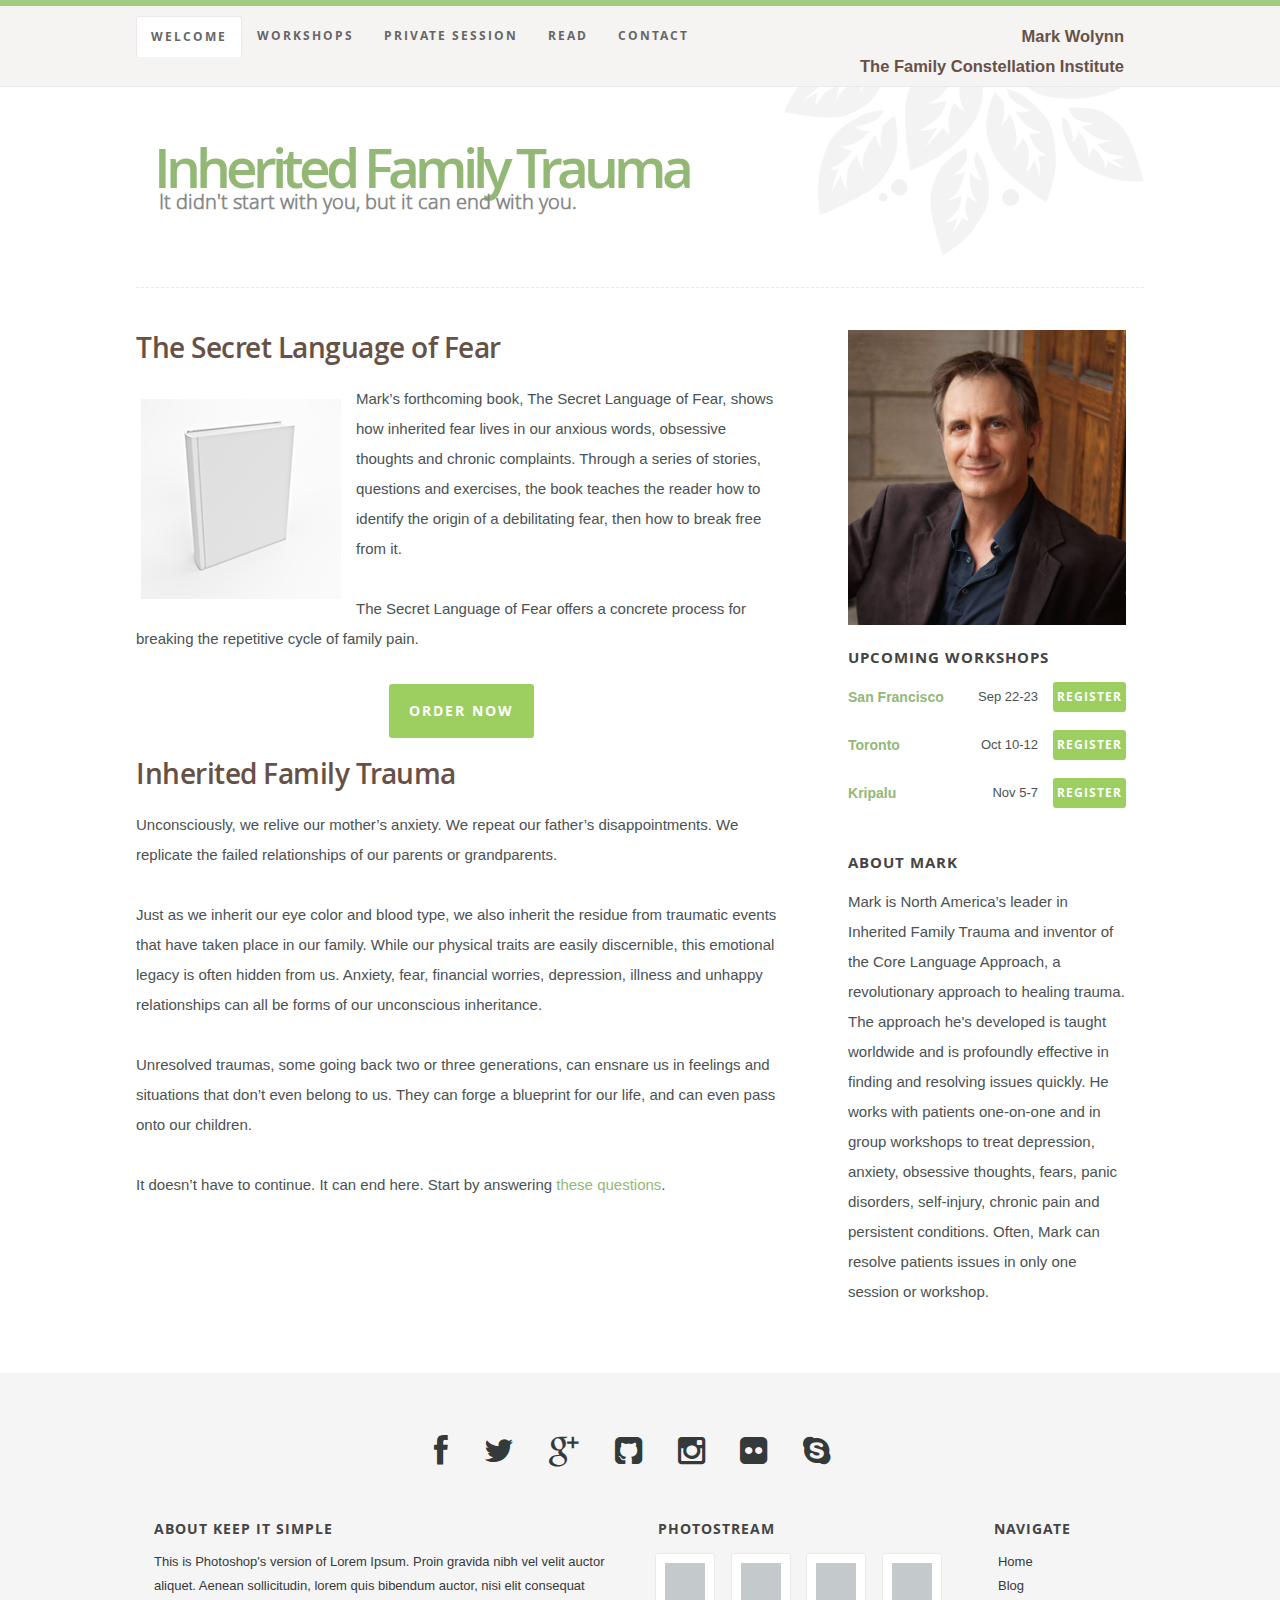
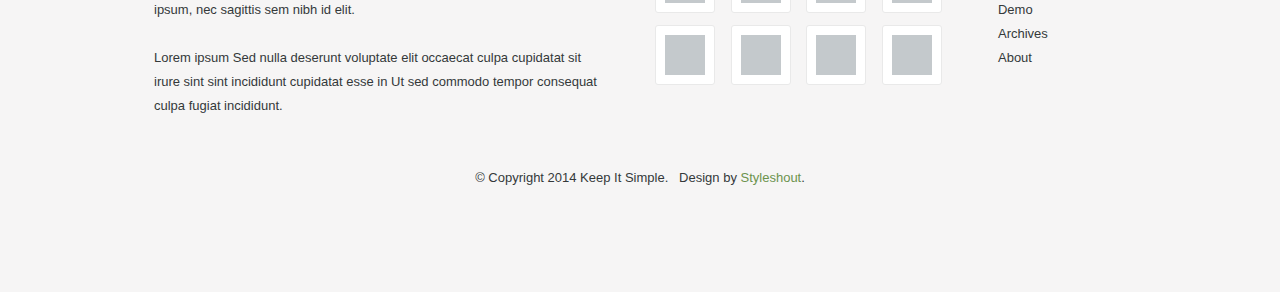
==== commit d5e27a95: "Reduce size of mark's name:" ====
--- a/index.html
+++ b/index.html
@@ -54,7 +54,7 @@
 
             <div class="row">
                 <div class="name right">
-                    <div class="" style="font-size: 2.85em;">Mark Wolynn</div>
+                    <div class="" style="font-size: 1.1em;">Mark Wolynn</div>
                     <div class="" style="font-size: 1.1em;">The Family Constellation Institute</div>
                 </div>
 
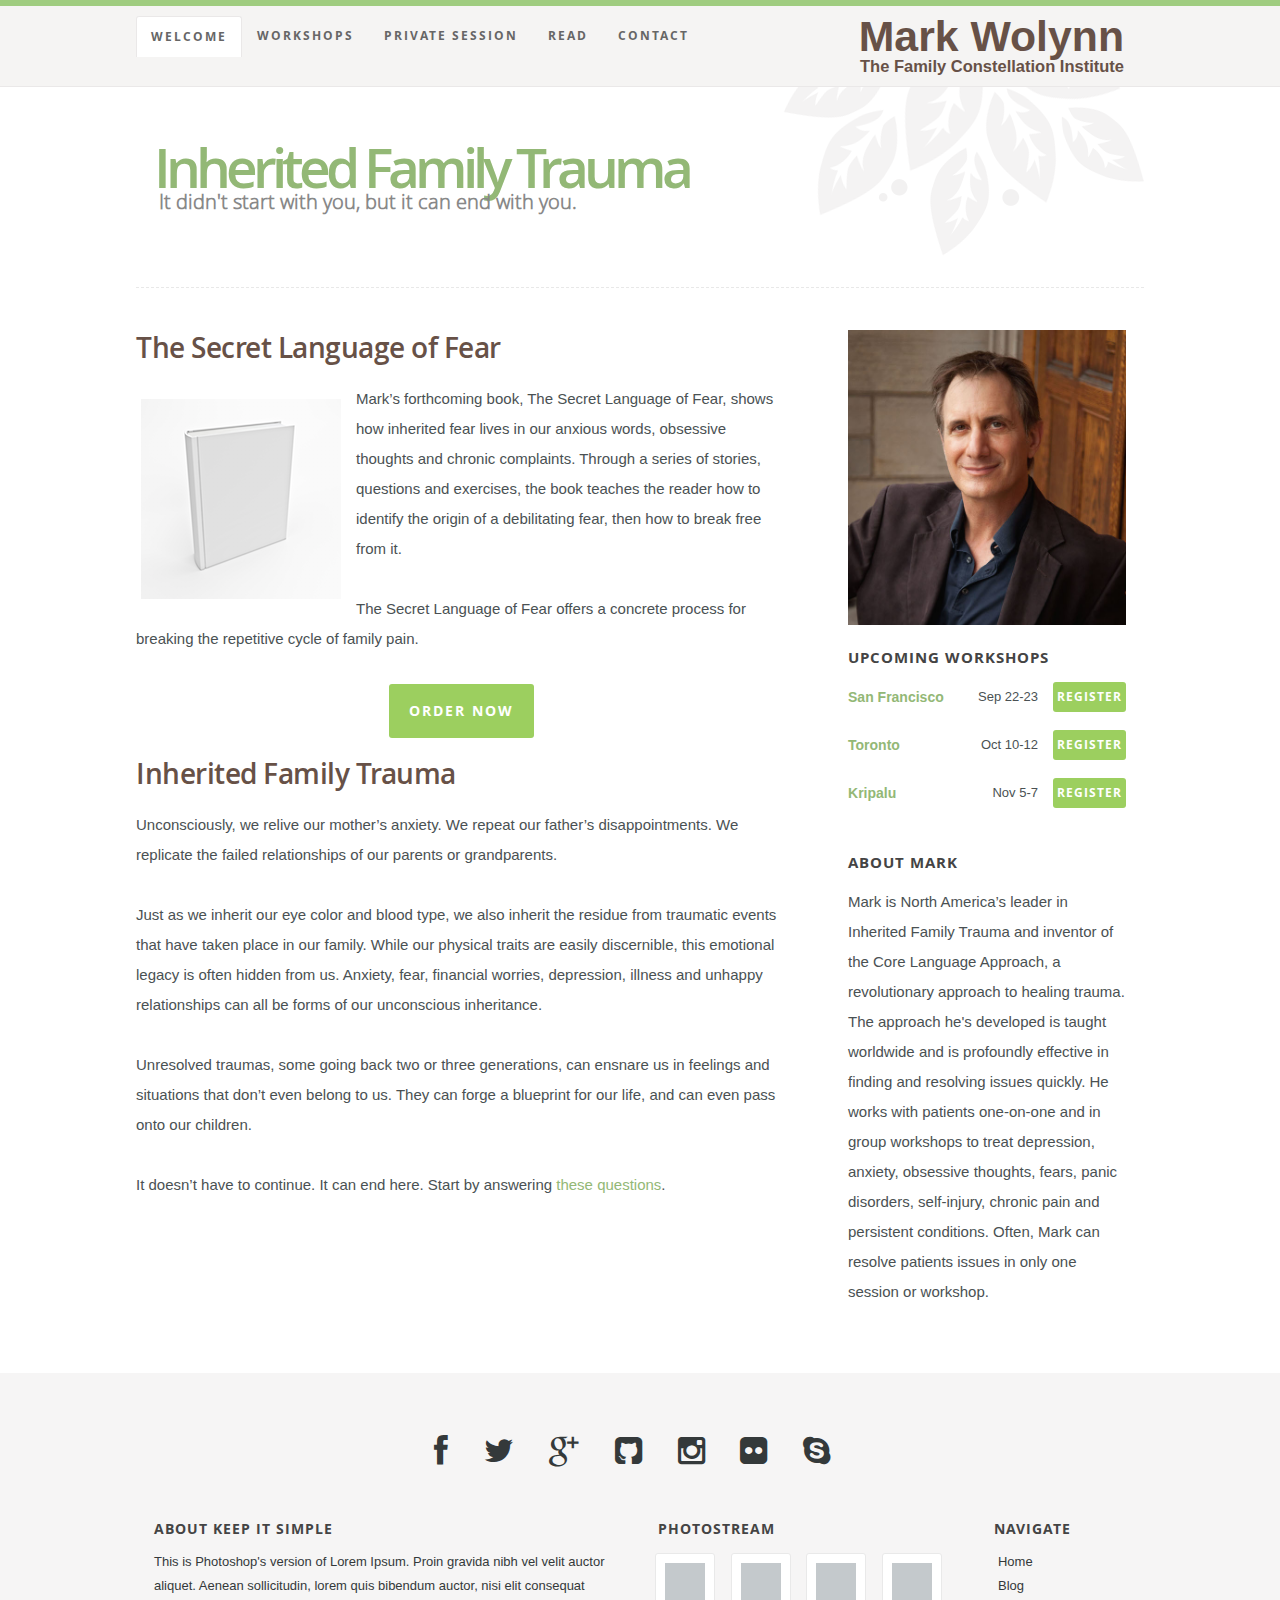
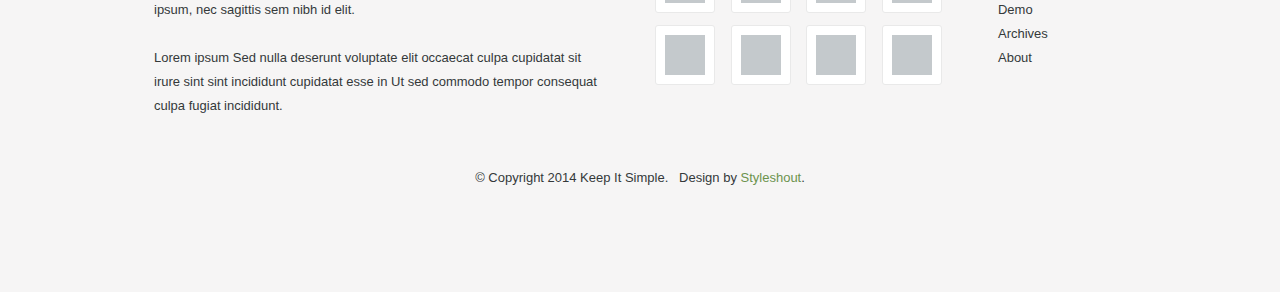
==== commit 015db983: "Revert "Reduce size of mark's name:"" ====
--- a/index.html
+++ b/index.html
@@ -54,7 +54,7 @@
 
             <div class="row">
                 <div class="name right">
-                    <div class="" style="font-size: 1.1em;">Mark Wolynn</div>
+                    <div class="" style="font-size: 2.85em;">Mark Wolynn</div>
                     <div class="" style="font-size: 1.1em;">The Family Constellation Institute</div>
                 </div>
 
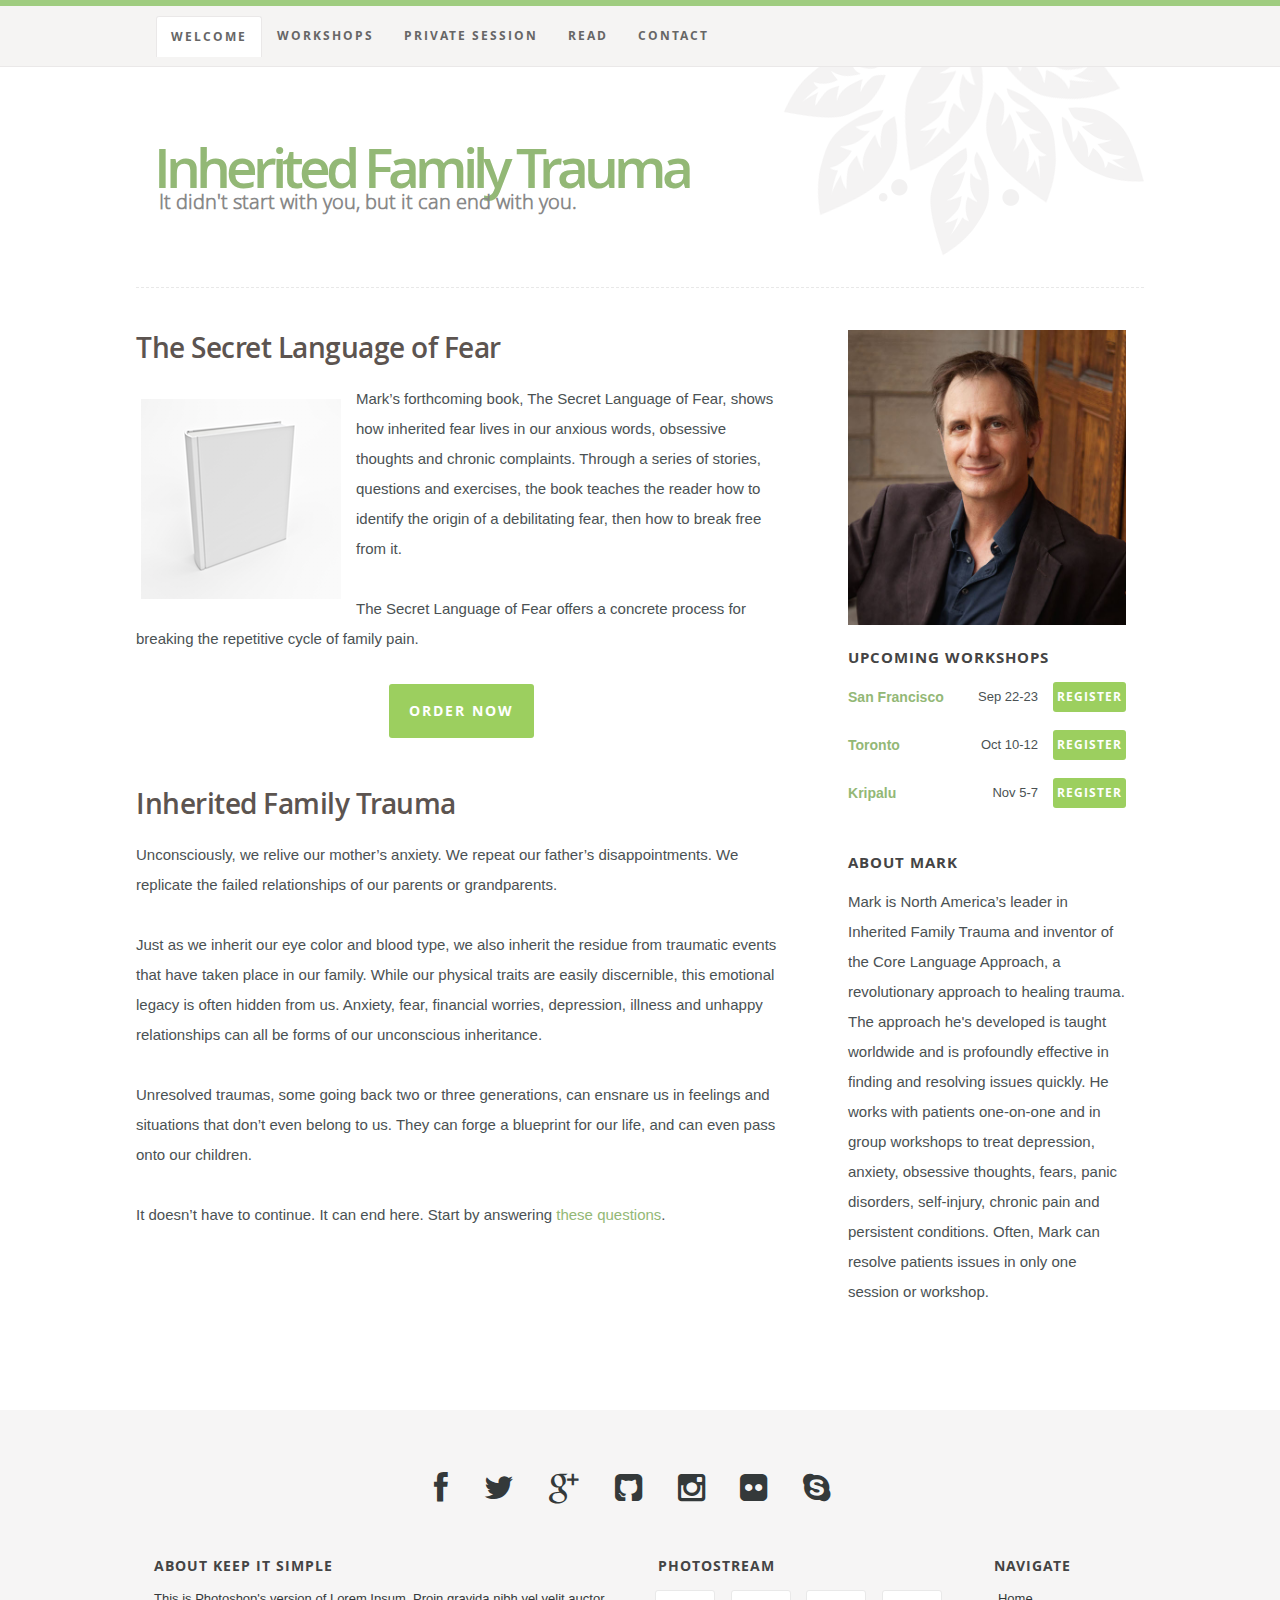
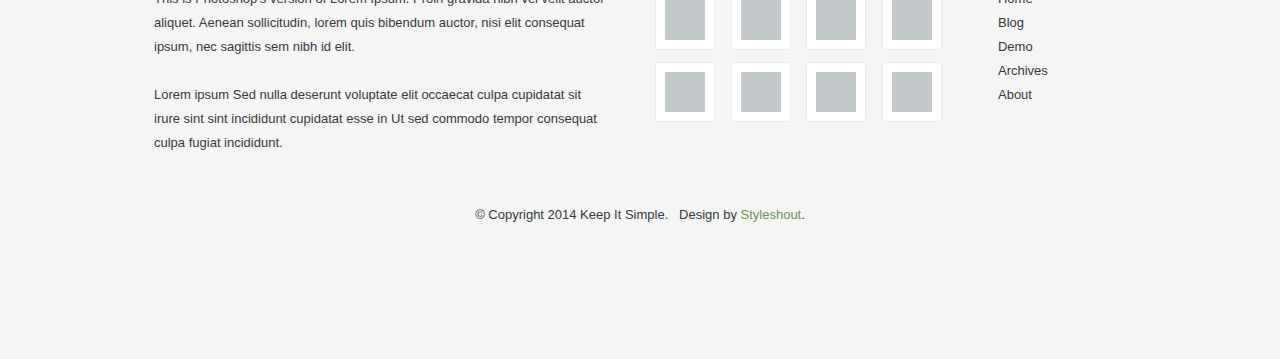
==== commit 411f2311: "Revert "Move name up into the nav header"" ====
--- a/index.html
+++ b/index.html
@@ -36,6 +36,7 @@
     <!-- Header
    ================================================== -->
     <header id="top">
+
         <div class="row">
 
             <div class="header-content twelve columns">
@@ -53,10 +54,6 @@
             <a class="mobile-btn" href="#" title="Hide navigation">Hide Menu</a>
 
             <div class="row">
-                <div class="name right">
-                    <div class="" style="font-size: 2.85em;">Mark Wolynn</div>
-                    <div class="" style="font-size: 1.1em;">The Family Constellation Institute</div>
-                </div>
 
                 <ul id="nav" class="nav">
                     <li class="current"><a href="index.html">Welcome</a></li>
--- a/css/layout.css
+++ b/css/layout.css
@@ -32,7 +32,7 @@
 .entry h2,
 .entry h2 a {
 	font: 28px/36px 'opensans-semibold', sans-serif;
-	color: #675147;
+	color: #5C5450;
 	margin-bottom: 0;
 	letter-spacing: -.5px;
 }
@@ -43,6 +43,7 @@
 .center { width: 100%; margin: auto; text-align: center;}
 
 .row {
+   padding-bottom: 30px;
 }
 
 /* b. Header Styles
@@ -100,12 +101,6 @@
 	top: 190px; left: 23px;
 }
 
-header .name {
-   font-weight: bold;
-   color: #675147;
-   padding: 15px 20px 5px 0;
-   text-align: right;
-}
 
 /* primary navigation
 --------------------------------------------------------------------- */
@@ -118,6 +113,9 @@
 
 /* nav-wrap */
 #nav-wrap {
+   font: 12px 'opensans-bold', sans-serif;
+   text-transform: uppercase;
+   letter-spacing: 2px;   
    background: #F5F4F3;
    border-bottom: 1px solid #EAE8E8;
    width: 100%;
@@ -134,17 +132,13 @@
 #nav-wrap  > a { display: none; }
 
 ul#nav {
-   font: 12px 'opensans-bold', sans-serif;
-   text-transform: uppercase;
-   letter-spacing: 2px;   
-
    min-height: 30px;
    width: auto;
-   margin-left: 0px;
+   margin-left: 20px;
 
 	float: left;
    position: relative;
-   top: 0;
+   top: 0;   
 
    /* left align the menu */
    text-align: left;    
